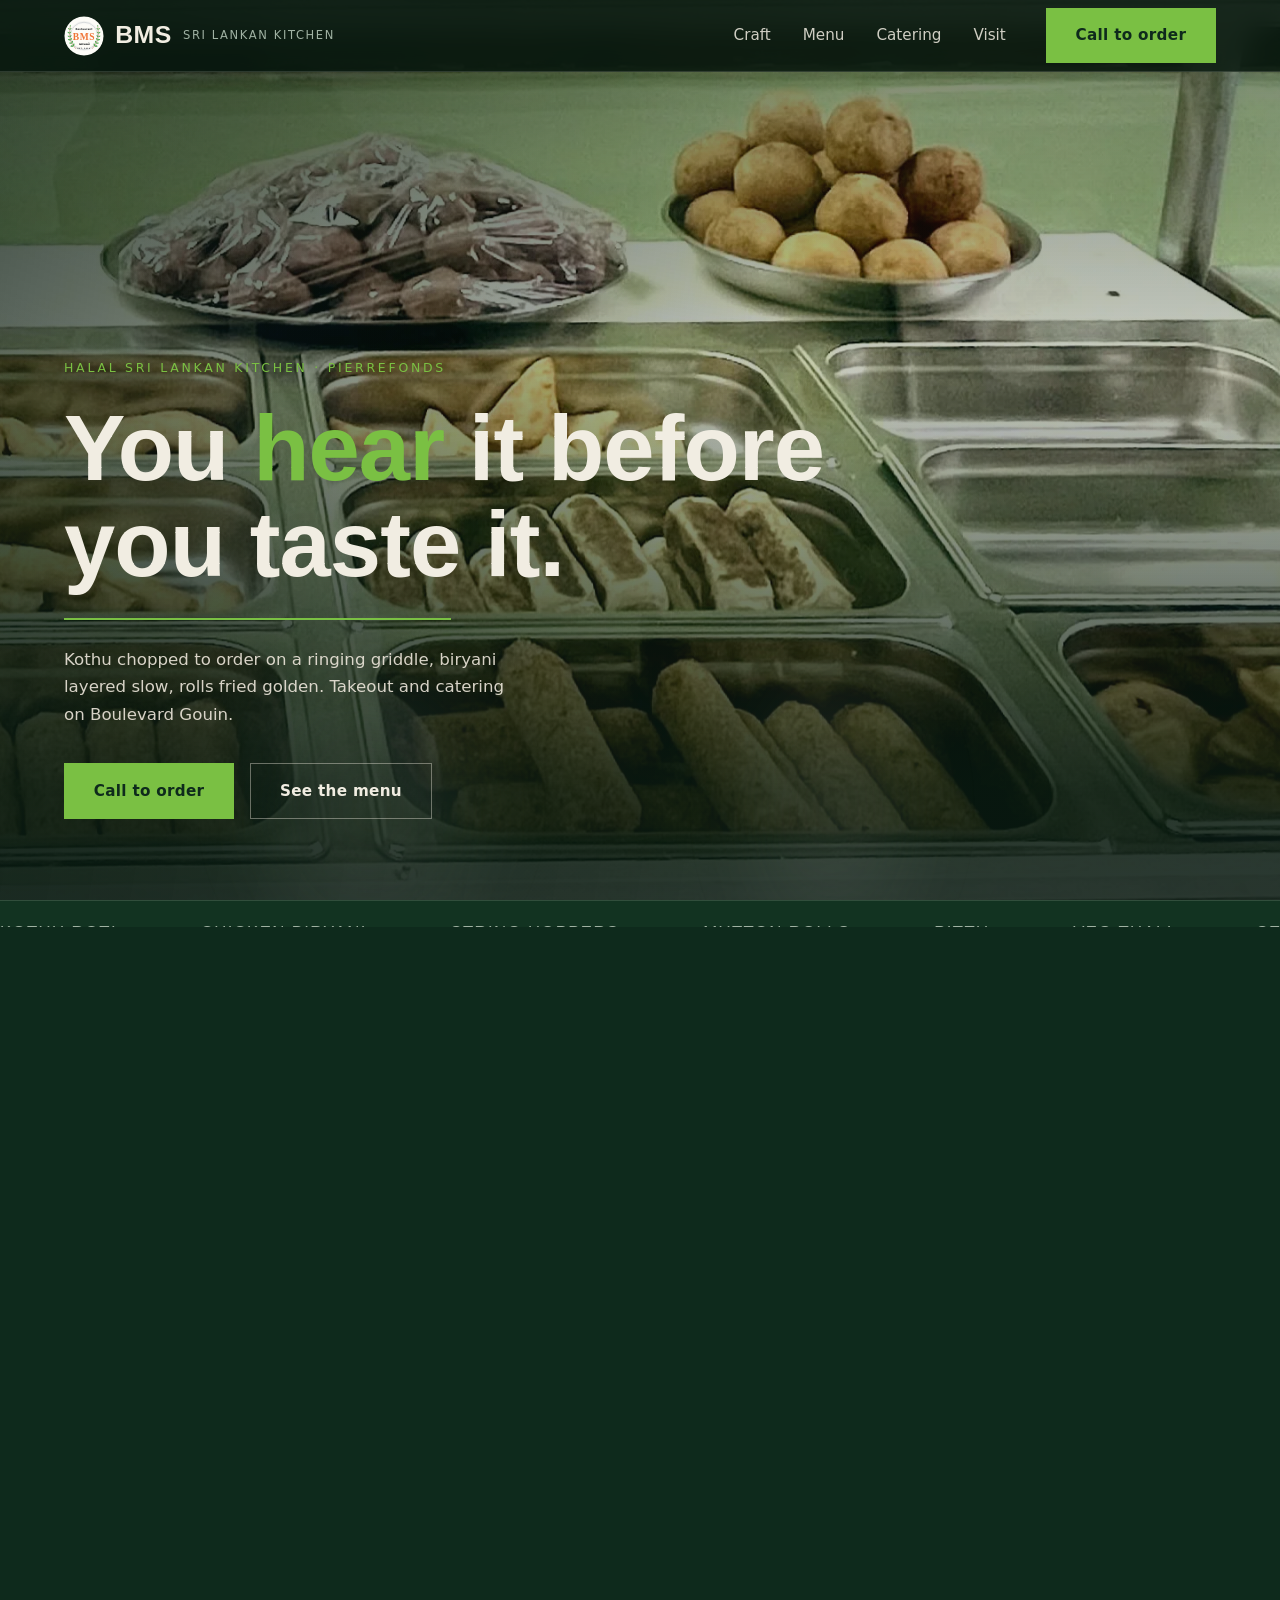
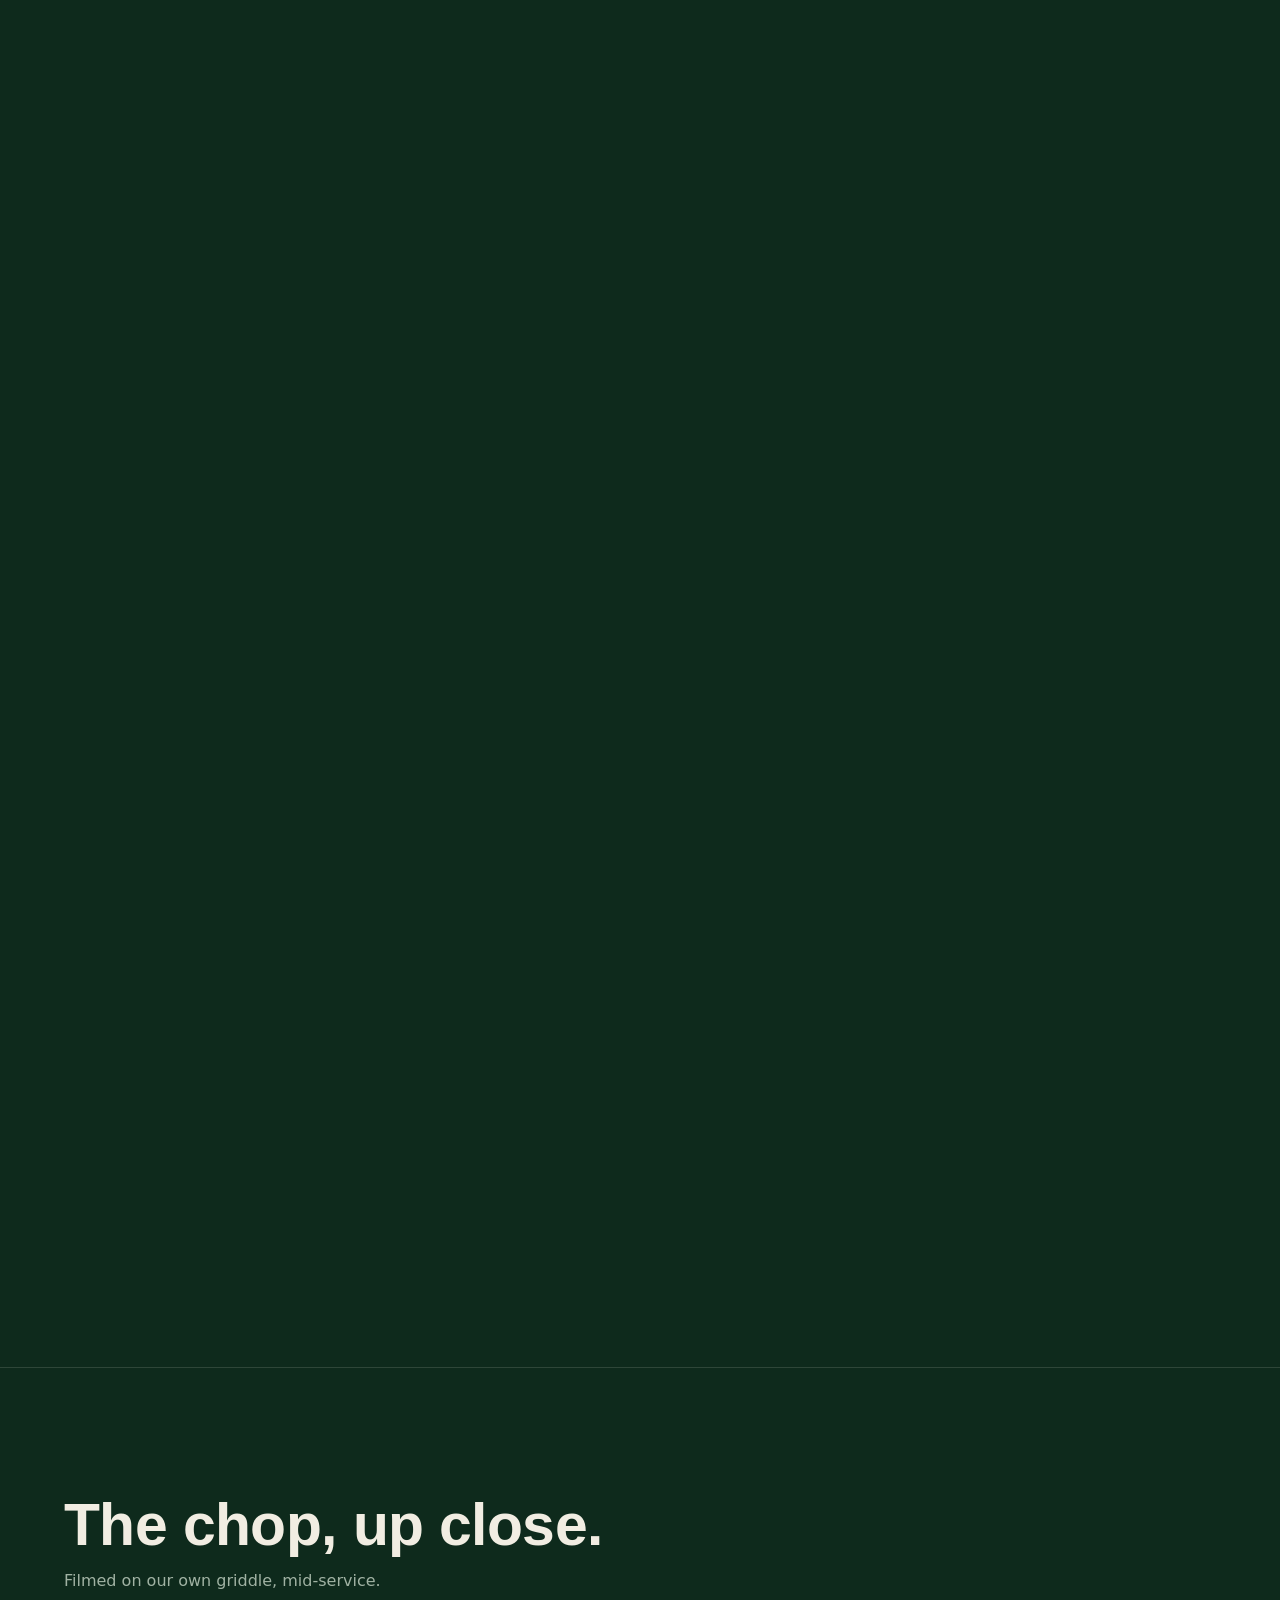
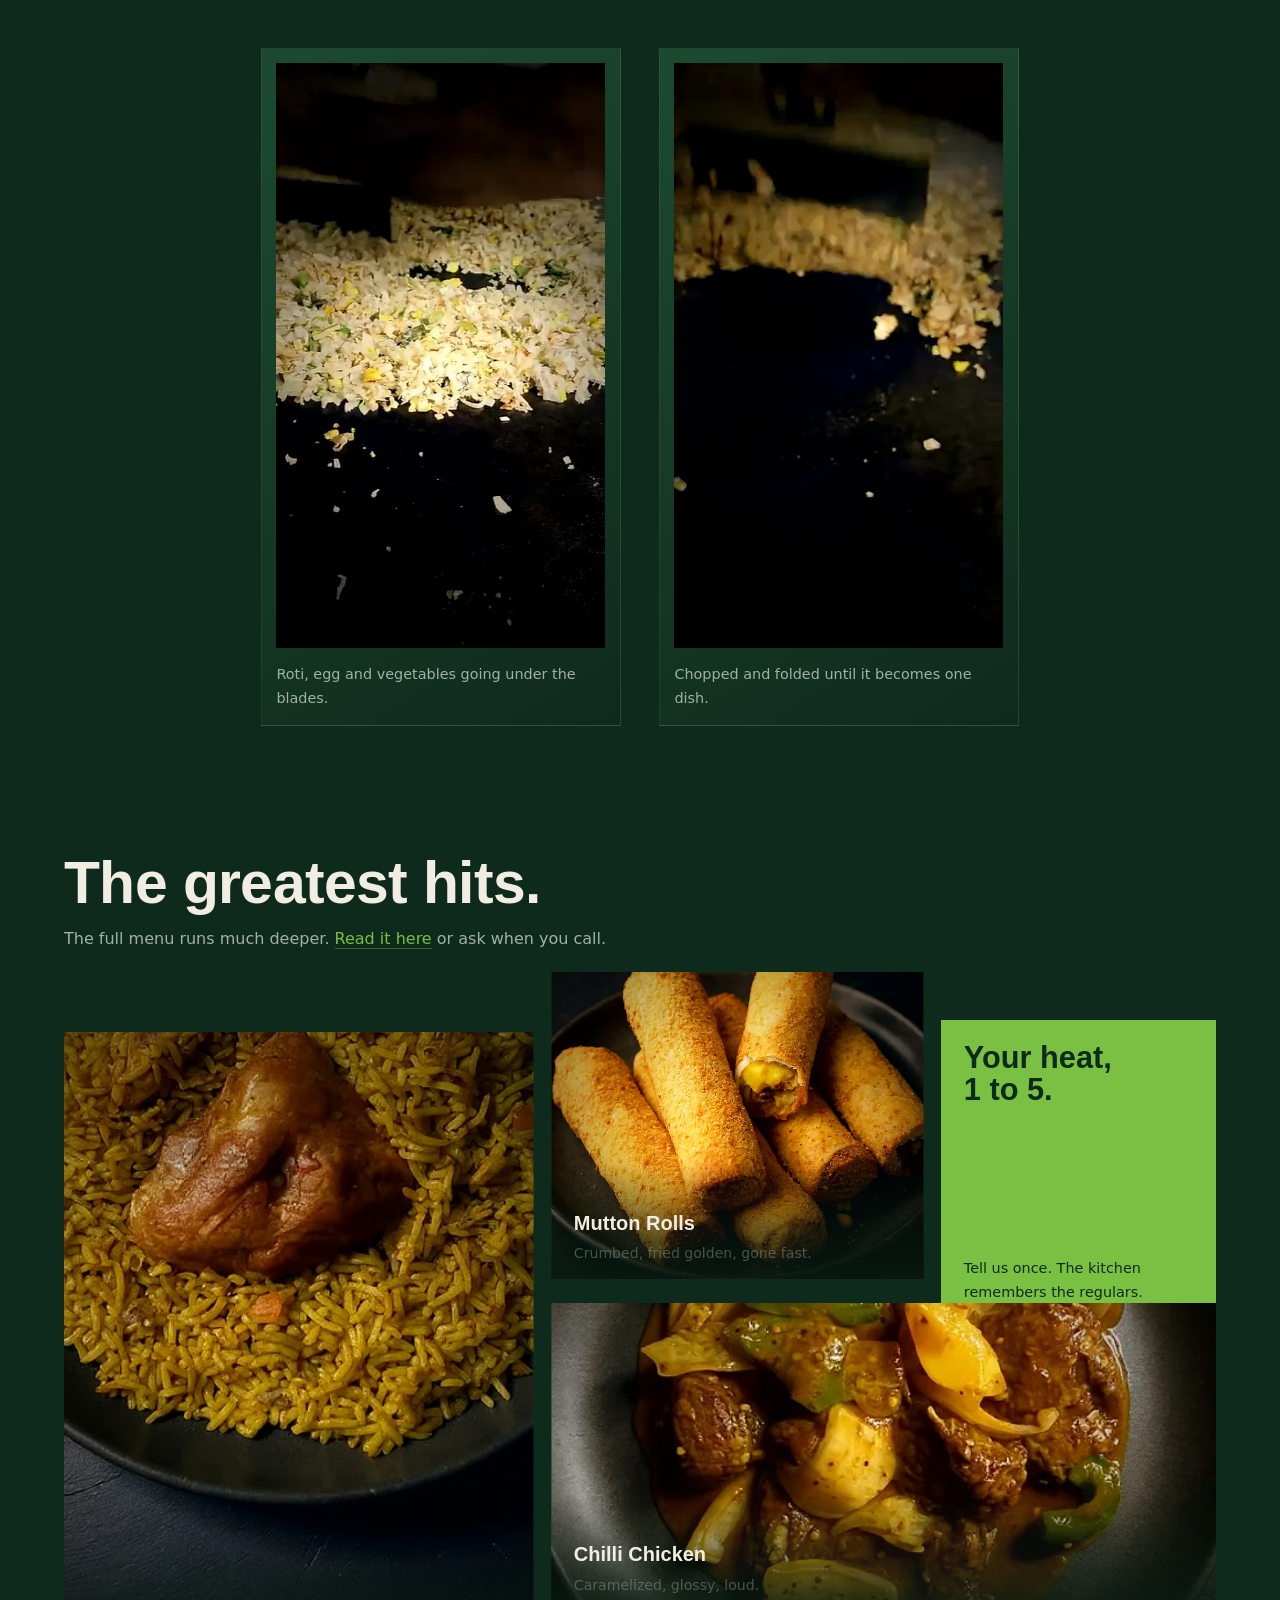
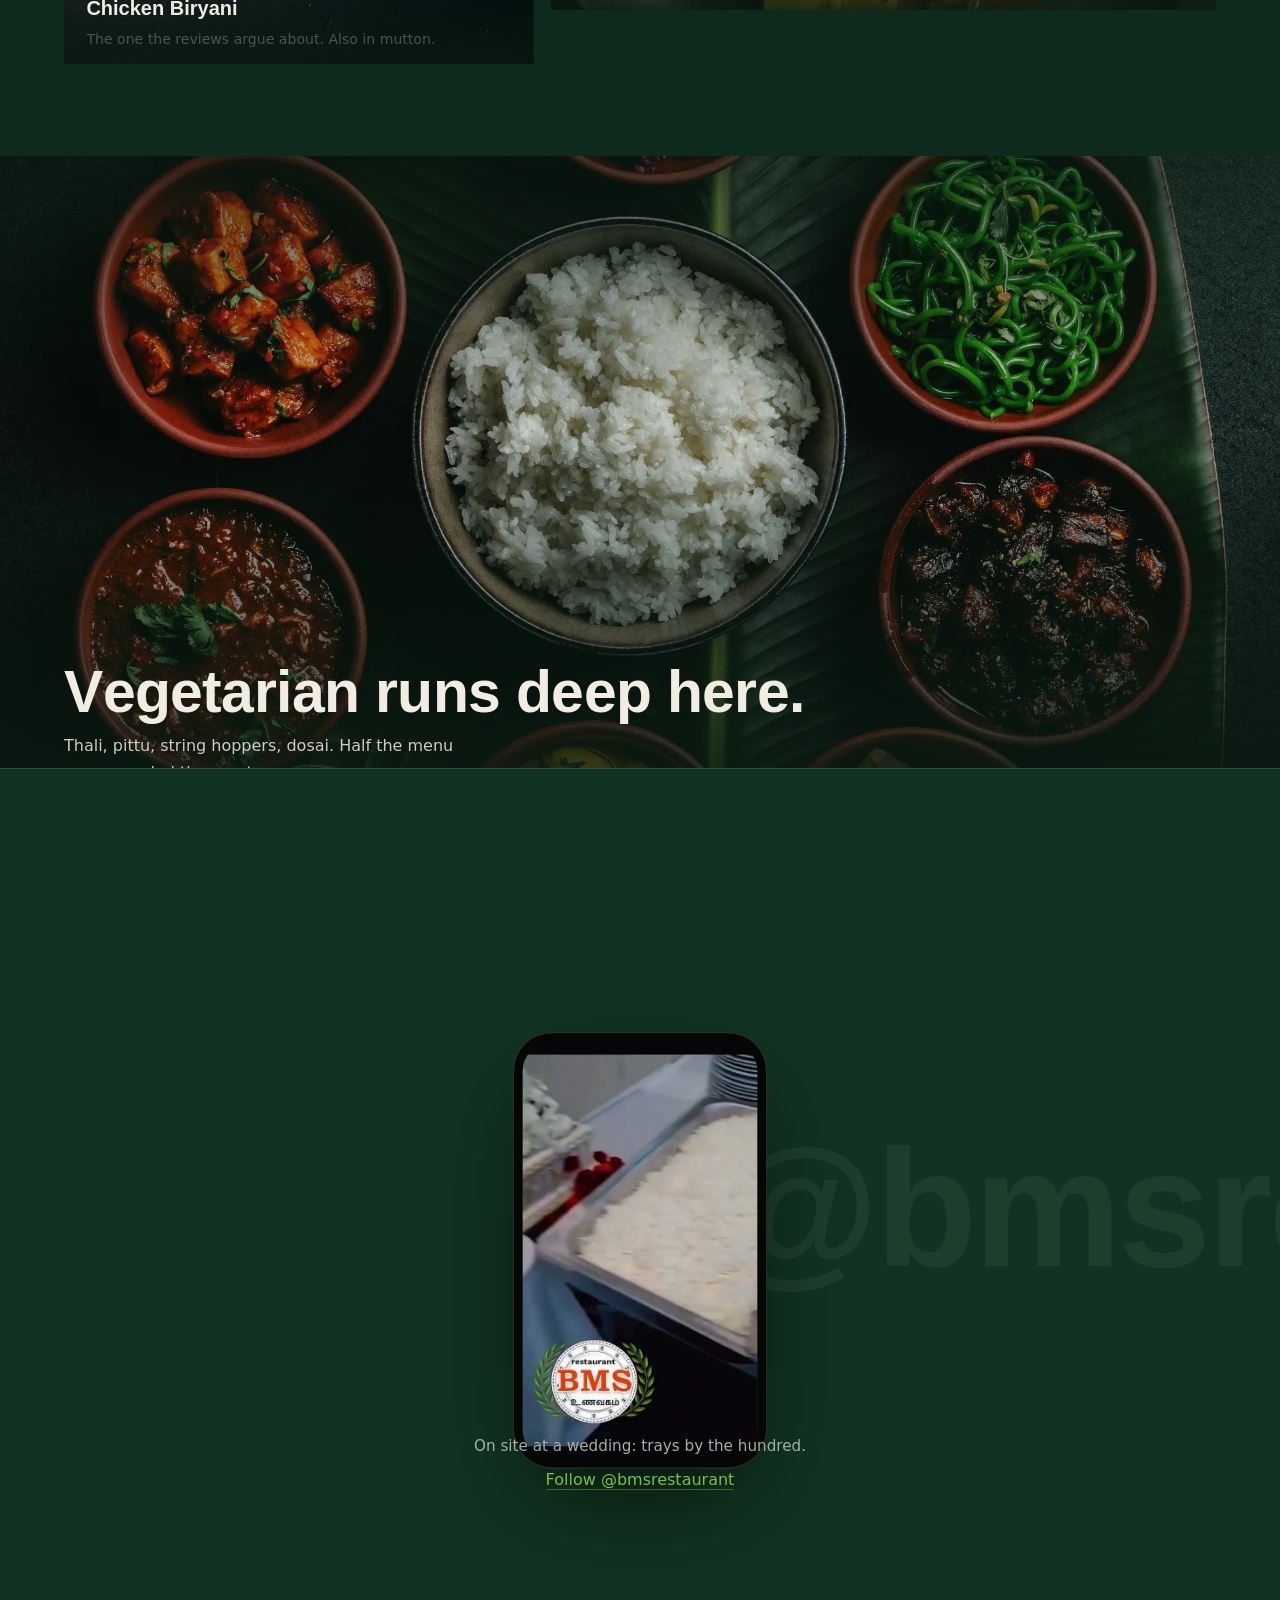
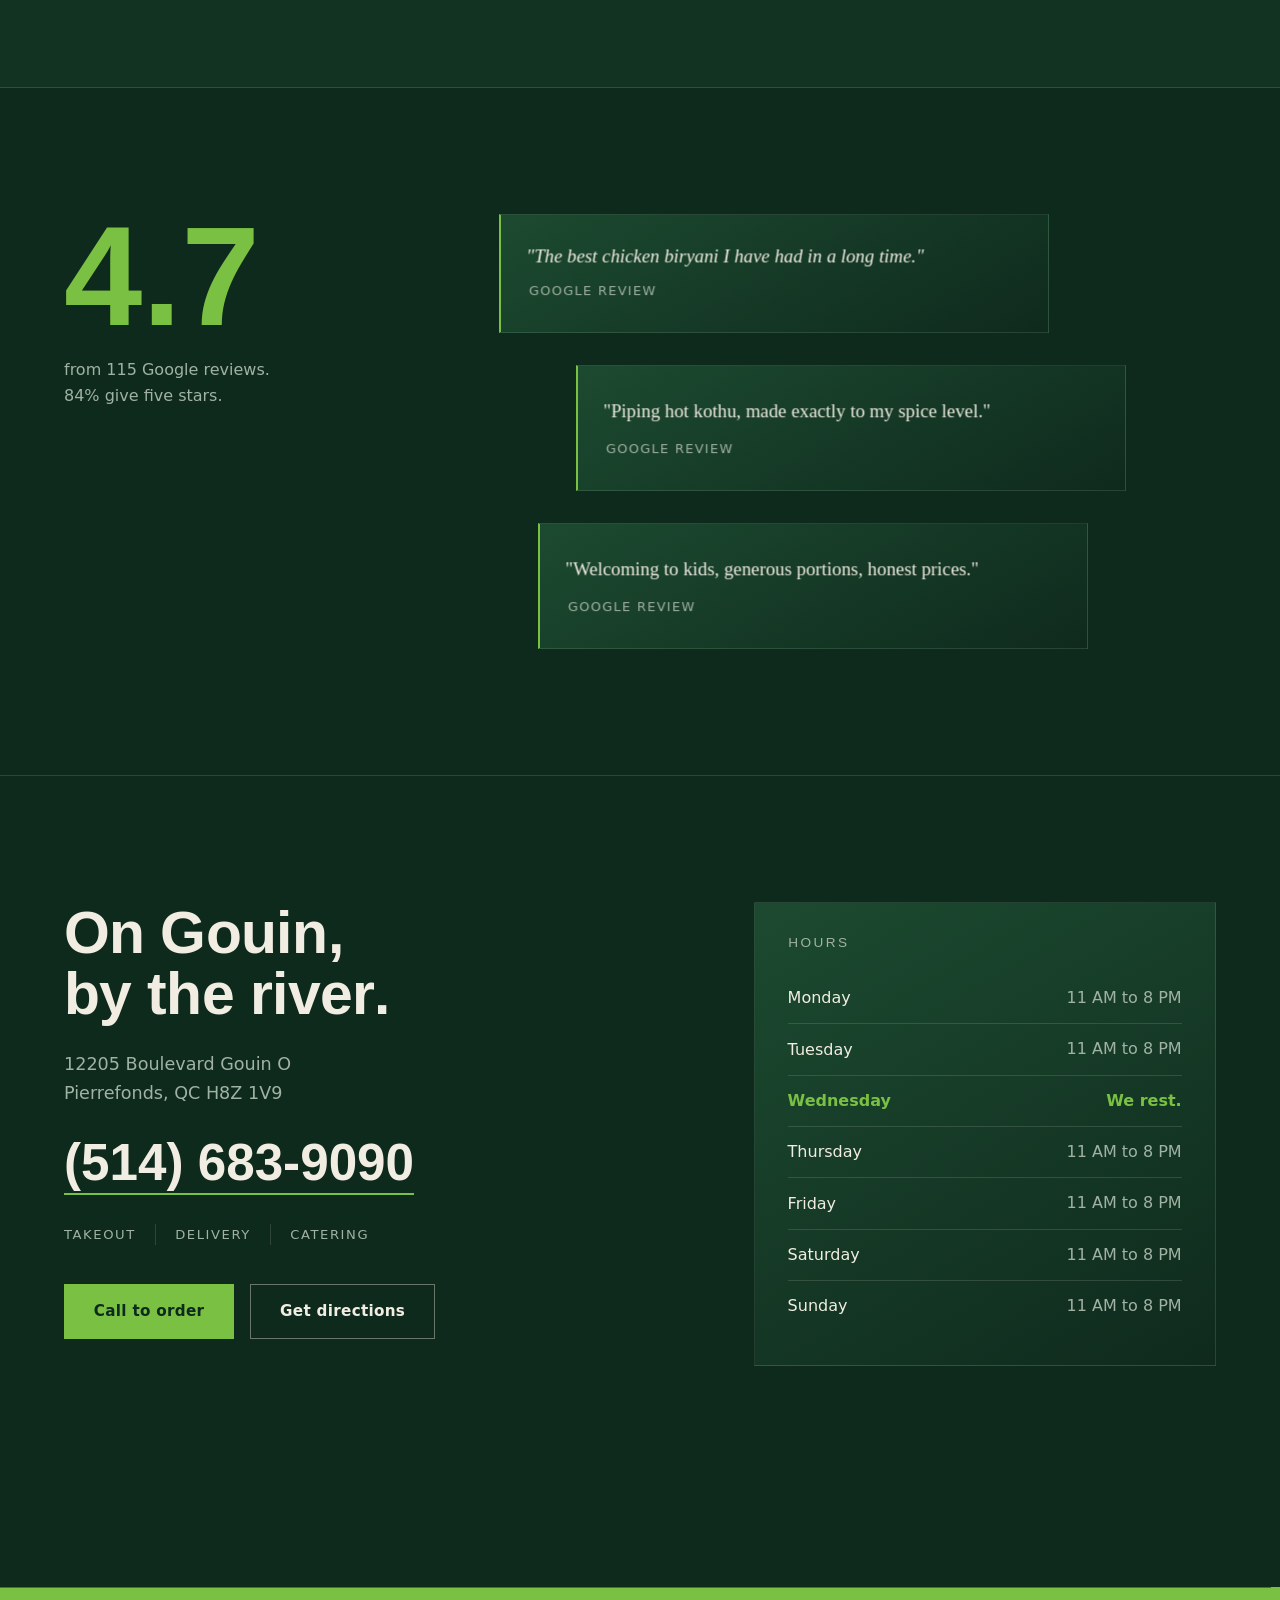
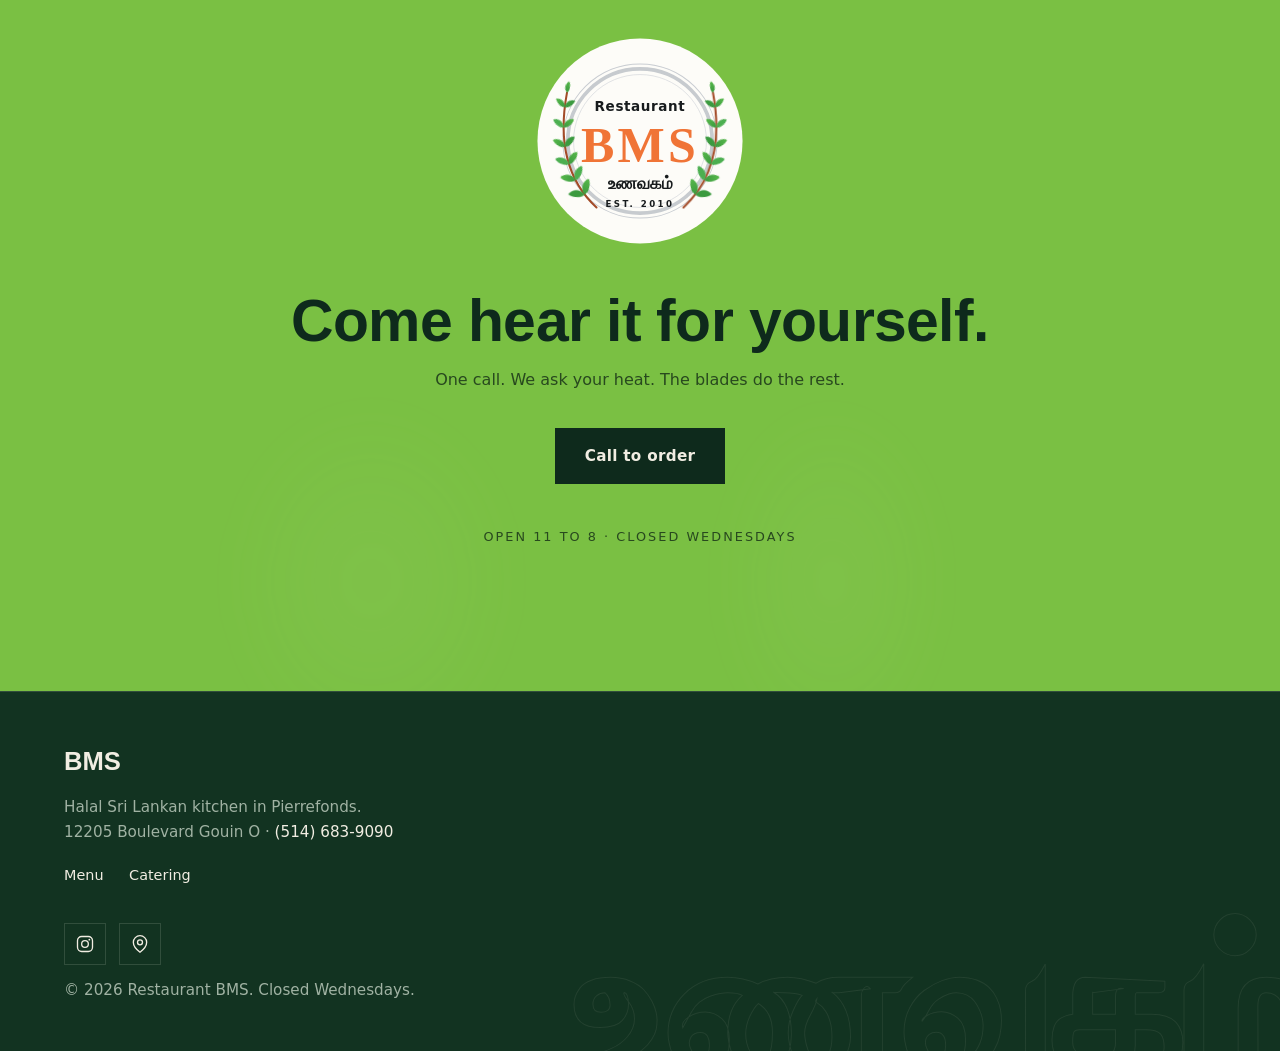
==== index.html @ 641b4170 "Owner feedback: pull the two mislabelled menu photos Lakshan flagged that the Fried Rice lead was ac" ====
<!DOCTYPE html>
<html lang="en">
<head>
<meta charset="UTF-8">
<meta name="viewport" content="width=device-width, initial-scale=1.0">
<title>Restaurant BMS · Sri Lankan Kitchen in Pierrefonds</title>
<meta name="description" content="Halal Sri Lankan takeout in Pierrefonds. Kothu roti chopped to order, chicken and mutton biryani, string hoppers, rolls. Call (514) 683-9090.">
<meta name="theme-color" content="#0e2a1c">

<meta property="og:title" content="Restaurant BMS · Sri Lankan Kitchen in Pierrefonds">
<meta property="og:description" content="Kothu chopped to order, biryani layered slow, rolls fried golden. 12205 Boulevard Gouin O, Pierrefonds.">
<meta property="og:type" content="website">
<meta property="og:image" content="img/hero-counter.jpg">

<link rel="icon" type="image/svg+xml" href="img/logo.svg">
<link rel="preload" as="image" href="img/hero-counter.webp?v=46" media="(min-width: 761px)" fetchpriority="high">
<link rel="preload" as="image" href="img/hero-counter-mobile.webp?v=46" media="(max-width: 760px)" fetchpriority="high">
<script>
/* Pre-paint: skip the opening splash on repeat views and for reduced motion.
   Runs before first paint so there is never a flash either way.
   #intro in the URL always replays the opening (for demos). */
try {
  var replay = location.hash === '#intro' || location.hash === '#introhold';
  if (!replay && (sessionStorage.getItem('bmsIntro') || matchMedia('(prefers-reduced-motion: reduce)').matches)) {
    document.documentElement.classList.add('intro-skip');
  }
  if (sessionStorage.getItem('bmsWipe')) {
    document.documentElement.classList.add('wipe-in');
  }
} catch (e) {}
</script>
<link rel="preconnect" href="https://api.fontshare.com" crossorigin>
<link href="https://api.fontshare.com/v2/css?f[]=clash-display@500,600,700&f[]=satoshi@400,500,700&f[]=zodiak@400,401,500&display=swap" rel="stylesheet">
<link rel="stylesheet" href="styles.css?v=46">

<script type="application/ld+json">
{
  "@context": "https://schema.org",
  "@type": "Restaurant",
  "name": "Restaurant BMS",
  "servesCuisine": ["Sri Lankan", "South Indian", "Halal"],
  "keywords": "halal",
  "sameAs": ["https://www.instagram.com/bmsrestaurant/"],
  "telephone": "+15146839090",
  "priceRange": "$",
  "address": {
    "@type": "PostalAddress",
    "streetAddress": "12205 Boulevard Gouin O",
    "addressLocality": "Pierrefonds",
    "addressRegion": "QC",
    "postalCode": "H8Z 1V9",
    "addressCountry": "CA"
  },
  "openingHoursSpecification": [
    { "@type": "OpeningHoursSpecification", "dayOfWeek": ["Monday","Tuesday","Thursday","Friday","Saturday","Sunday"], "opens": "11:00", "closes": "20:00" }
  ]
}
</script>
</head>
<body>

<a class="skip" href="#menu">Skip to menu</a>

<!-- ═══════════ OPENING SPLASH · the plate is set ═══════════ -->
<div class="splash" id="splash" aria-hidden="true">
  <div class="splash-badge">
    <svg viewBox="0 0 512 512" xmlns="http://www.w3.org/2000/svg">
      <defs>
        <path id="leaf" d="M0 0 C 8 -14, 30 -16, 40 -2 C 28 8, 8 8, 0 0 Z"/>
        <linearGradient id="leafFill" x1="0" y1="0" x2="1" y2="0">
          <stop offset="0" stop-color="#3b9a3f"/>
          <stop offset="1" stop-color="#57b84b"/>
        </linearGradient>
      </defs>
      <circle cx="256" cy="256" r="250" fill="#fdfcf8"/>
      <g fill="none" id="plate">
        <circle id="ring1" cx="256" cy="256" r="188" stroke="#c9cdd2" stroke-width="2.5" pathLength="1"/>
        <circle id="ring2" cx="256" cy="256" r="176" stroke="#b6bbc2" stroke-width="9" stroke-dasharray="2.5 7" opacity="0.75" pathLength="1"/>
        <circle id="ring3" cx="256" cy="256" r="162" stroke="#d5d8dc" stroke-width="1.75" pathLength="1"/>
      </g>
      <g id="branchL">
        <path class="stem" d="M150 418 Q 44 320 78 138" fill="none" stroke="#a34b28" stroke-width="5" stroke-linecap="round" pathLength="1"/>
        <g class="leaf-g" style="--i:0"><g transform="translate(121 386.5) rotate(-72.5)"><use href="#leaf" fill="url(#leafFill)"/></g></g>
        <g class="leaf-g" style="--i:1"><g transform="translate(121 386.5) rotate(-182.5) scale(1 -1)"><use href="#leaf" fill="#3b9a3f"/></g></g>
        <g class="leaf-g" style="--i:2"><g transform="translate(99 351.6) rotate(-62.5) scale(0.95)"><use href="#leaf" fill="#4caf50"/></g></g>
        <g class="leaf-g" style="--i:3"><g transform="translate(99 351.6) rotate(-172.5) scale(0.95 -0.95)"><use href="#leaf" fill="url(#leafFill)"/></g></g>
        <g class="leaf-g" style="--i:4"><g transform="translate(83 312.5) rotate(-52.5) scale(0.9)"><use href="#leaf" fill="url(#leafFill)"/></g></g>
        <g class="leaf-g" style="--i:5"><g transform="translate(83 312.5) rotate(-162.5) scale(0.9 -0.9)"><use href="#leaf" fill="#4caf50"/></g></g>
        <g class="leaf-g" style="--i:6"><g transform="translate(73.2 270.2) rotate(-43.4) scale(0.85)"><use href="#leaf" fill="#3b9a3f"/></g></g>
        <g class="leaf-g" style="--i:7"><g transform="translate(73.2 270.2) rotate(-153.4) scale(0.85 -0.85)"><use href="#leaf" fill="url(#leafFill)"/></g></g>
        <g class="leaf-g" style="--i:8"><g transform="translate(70 223) rotate(-35.4) scale(0.8)"><use href="#leaf" fill="url(#leafFill)"/></g></g>
        <g class="leaf-g" style="--i:9"><g transform="translate(70 223) rotate(-145.4) scale(0.8 -0.8)"><use href="#leaf" fill="#4caf50"/></g></g>
        <g class="leaf-g" style="--i:10"><g transform="translate(72.6 173.6) rotate(-28.4) scale(0.75)"><use href="#leaf" fill="#3b9a3f"/></g></g>
        <g class="leaf-g" style="--i:11"><g transform="translate(72.6 173.6) rotate(-138.4) scale(0.75 -0.75)"><use href="#leaf" fill="url(#leafFill)"/></g></g>
        <g class="leaf-g" style="--i:12"><g transform="translate(78 138) rotate(-75) scale(0.7)"><use href="#leaf" fill="url(#leafFill)"/></g></g>
      </g>
      <use id="branchR" href="#branchL" transform="translate(512 0) scale(-1 1)"/>
      <text id="txtRestaurant" x="256" y="182" text-anchor="middle"
            font-family="'Clash Display','Avenir Next',system-ui,sans-serif" font-weight="600"
            font-size="33" letter-spacing="1.5" fill="#171b1d">Restaurant</text>
      <text id="txtBMS" x="256" y="308" text-anchor="middle"
            font-family="Georgia,'Times New Roman',serif" font-weight="700"
            font-size="122" letter-spacing="8" fill="#f07436">BMS</text>
      <text id="txtTamil" x="256" y="374" text-anchor="middle"
            font-family="'Tamil MN','InaiMathi','Noto Sans Tamil','Nirmala UI',sans-serif" font-weight="700"
            font-size="42" fill="#171b1d">உணவகம்</text>
      <text id="txtEst" x="256" y="416" text-anchor="middle"
            font-family="'Satoshi','Avenir Next',system-ui,sans-serif" font-weight="700"
            font-size="21" letter-spacing="6" fill="#171b1d">EST. 2010</text>
    </svg>
  </div>
</div>

<div class="scroll-progress" aria-hidden="true"></div>

<!-- ═══════════ NAV ═══════════ -->
<header class="nav" id="nav">
  <a class="nav-brand" href="#top" aria-label="Restaurant BMS, home">
    <img class="nav-logo" src="img/logo.svg" alt="" width="40" height="40">
    <span class="nav-mark">BMS</span>
    <span class="nav-sub">Sri Lankan Kitchen</span>
  </a>
  <nav class="nav-links" aria-label="Primary">
    <a href="#craft">Craft</a>
    <a href="menu.html">Menu</a>
    <a href="catering.html">Catering</a>
    <a href="#visit">Visit</a>
  </nav>
  <div class="nav-cta">
    <a class="btn btn-solid" href="tel:+15146839090">Call to order</a>
  </div>
  <button class="nav-burger" id="burger" aria-label="Open menu" aria-expanded="false" aria-controls="mobilemenu">
    <span></span><span></span>
  </button>
</header>

<div class="mobile-menu" id="mobilemenu" hidden>
  <nav aria-label="Mobile">
    <a href="#craft">Craft</a>
    <a href="menu.html">Menu</a>
    <a href="catering.html">Catering</a>
    <a href="#visit">Visit</a>
    <a class="btn btn-solid" href="tel:+15146839090">Call to order</a>
  </nav>
</div>

<main id="top">

<!-- ═══════════ HERO ═══════════ -->
<section class="hero" id="hero">
  <div class="hero-bg" aria-hidden="true">
    <picture>
      <source media="(max-width: 760px)" srcset="img/hero-counter-mobile.webp?v=46">
      <img src="img/hero-counter.webp?v=46" alt="" fetchpriority="high">
    </picture>
    <div class="hero-scrim"></div>
    <div class="steam"></div>
  </div>

  <div class="hero-inner">
    <p class="eyebrow reveal-load" style="--d:.1s">Halal Sri Lankan kitchen · Pierrefonds</p>
    <h1 class="hero-title" id="chop">You <span class="tick">hear</span> it before you taste it.</h1>
    <div class="blade" aria-hidden="true"></div>
    <p class="hero-sub reveal-load" style="--d:1.15s">Kothu chopped to order on a ringing griddle, biryani layered slow, rolls fried golden. Takeout and catering on Boulevard Gouin.</p>
    <div class="hero-ctas reveal-load" style="--d:1.3s">
      <a class="btn btn-solid" href="tel:+15146839090">Call to order</a>
      <a class="btn btn-ghost" href="menu.html">See the menu</a>
    </div>
  </div>

  <div class="hero-sentinel" id="hero-sentinel" aria-hidden="true"></div>
</section>

<!-- ═══════════ MARQUEE ═══════════ -->
<div class="marquee" aria-hidden="true">
  <div class="marquee-track">
    <span>Kothu Roti</span><i></i><span>Chicken Biryani</span><i></i><span>String Hoppers</span><i></i><span>Mutton Rolls</span><i></i><span>Pittu</span><i></i><span>Veg Thali</span><i></i><span>Seafood Fried Rice</span><i></i><span>Chili Chicken</span><i></i>
    <span>Kothu Roti</span><i></i><span>Chicken Biryani</span><i></i><span>String Hoppers</span><i></i><span>Mutton Rolls</span><i></i><span>Pittu</span><i></i><span>Veg Thali</span><i></i><span>Seafood Fried Rice</span><i></i><span>Chili Chicken</span><i></i>
  </div>
</div>

<!-- ═══════════ THE CRAFT ═══════════ -->
<section class="craft" id="craft">
  <div class="wrap">
    <h2 class="rm"><span>The griddle never rests.<br>Except Wednesdays.</span></h2>
    <p class="craft-lede reveal" style="--d:.08s">Nothing here waits under a heat lamp. When you order kothu, the roti hits the iron, the blades start ringing, and the whole shop knows. We ask your spice level before the kitchen ever sees your ticket.</p>

    <ul class="craft-row" role="list">
      <li class="card reveal" style="--d:.05s">
        <span class="craft-word">Chop</span>
        <h3>The chop</h3>
        <p>Kothu means chopped. Roti, egg, meat and curry, cut together on the flat iron until they become one thing.</p>
      </li>
      <li class="card reveal" style="--d:.15s">
        <span class="craft-word">Slow</span>
        <h3>The biryani</h3>
        <p>Turmeric-gold rice and browned onions, cooked slow. Comes with a piece of fried chicken, a boiled egg and salsa. Jaffna-deep.</p>
      </li>
      <li class="card reveal" style="--d:.25s">
        <span class="craft-word">1 to 5</span>
        <h3>Your heat</h3>
        <p>Every order is asked for its spice level. Mild for the kids, five for the brave. Same dish, your fire.</p>
      </li>
    </ul>
  </div>
</section>

<!-- ═══════════ GALLERY · the chop, filmed in service ═══════════ -->
<section class="gallery" id="gallery">
  <div class="wrap">
    <h2 class="rm"><span>The chop, up close.</span></h2>
    <p class="menu-note reveal">Filmed on our own griddle, mid-service.</p>
    <div class="gal-grid">
      <figure class="gal-item card reveal">
        <video class="gal-v" data-src="media/kitchen-1.mp4?v=46" poster="media/kitchen-1.webp?v=46" muted loop playsinline preload="none"></video>
        <figcaption>Roti, egg and vegetables going under the blades.</figcaption>
      </figure>
      <figure class="gal-item card reveal" style="--d:.12s">
        <video class="gal-v" data-src="media/kitchen-2.mp4?v=46" poster="media/kitchen-2.webp?v=46" muted loop playsinline preload="none"></video>
        <figcaption>Chopped and folded until it becomes one dish.</figcaption>
      </figure>
    </div>
  </div>
</section>

<!-- ═══════════ MENU BENTO ═══════════ -->
<section class="menu" id="menu">
  <div class="wrap">
    <h2 class="rm"><span>The greatest hits.</span></h2>
    <p class="menu-lede reveal" style="--d:.08s">The full menu runs much deeper. <a class="lede-link" href="menu.html">Read it here</a> or ask when you call.</p>

    <div class="bento">
      <figure class="cell cell-biryani iw" style="--d:.05s">
        <img src="img/cat-biryani.webp?v=46" alt="Sri Lankan chicken biryani with turmeric-gold rice and a spiced fried piece" loading="lazy">
        <figcaption><strong>Chicken Biryani</strong><span>The one the reviews argue about. Also in mutton.</span></figcaption>
      </figure>

      <figure class="cell cell-rolls iw" style="--d:.12s">
        <img src="img/mutton-rolls.webp?v=46" alt="Golden crumbed mutton rolls on a dark plate, one cut open" loading="lazy">
        <figcaption><strong>Mutton Rolls</strong><span>Crumbed, fried golden, gone fast.</span></figcaption>
      </figure>

      <div class="cell cell-spice reveal" style="--d:.19s">
        <p class="spice-big">Your heat,<br>1 to 5.</p>
        <p class="spice-small">Tell us once. The kitchen remembers the regulars.</p>
      </div>

      <figure class="cell cell-chili iw" style="--d:.26s">
        <img src="img/cat-devil.webp?v=46" alt="Devilled chicken in glossy red sauce with peppers" loading="lazy">
        <figcaption><strong>Chilli Chicken</strong><span>Caramelized, glossy, loud.</span></figcaption>
      </figure>
    </div>
  </div>
</section>

<!-- ═══════════ VEG BAND ═══════════ -->
<section class="band">
  <img src="img/spread.webp" alt="Sri Lankan vegetarian feast spread on banana leaves" loading="lazy">
  <div class="band-scrim"></div>
  <div class="band-copy">
    <h2 class="rm"><span>Vegetarian runs deep here.</span></h2>
    <p class="reveal" style="--d:.1s">Thali, pittu, string hoppers, dosai. Half the menu never needed the meat.</p>
  </div>
</section>

<!-- ═══════════ REELS STAGE (pattern from Lala Masala) ═══════════
     A sticky phone stays centred while you scroll; the active reel
     advances with scroll progress. Real @bmsrestaurant footage.
     The rounded phone is a physical object, not UI: the radius-0
     rule applies to interface, not to things that exist. -->
<section class="reels-stage" id="reels" aria-label="Instagram reels from BMS">
  <div class="reels-sticky">
    <span class="reels-word" aria-hidden="true">@bmsrestaurant</span>
    <div class="phone">
      <div class="phone-screen">
        <video class="pr-v" data-src="media/reel-a.mp4" data-caption="On site at a wedding: trays by the hundred." poster="media/catering-1.webp" muted loop playsinline preload="none"></video>
        <video class="pr-v" data-src="media/catering-2.mp4" data-caption="Biryani boxed for the whole hall." poster="media/catering-2.webp" muted loop playsinline preload="none"></video>
        <video class="pr-v" data-src="media/catering-3.mp4" data-caption="Banana leaf, the original takeout box." poster="media/catering-3.webp" muted loop playsinline preload="none"></video>
      </div>
    </div>
    <div class="reels-meta">
      <p id="reelcaption">On site at a wedding: trays by the hundred.</p>
      <a class="lede-link" href="https://www.instagram.com/bmsrestaurant/" target="_blank" rel="noopener">Follow @bmsrestaurant</a>
    </div>
  </div>
</section>

<!-- ═══════════ REVIEWS ═══════════ -->
<section class="reviews">
  <div class="wrap rev-grid">
    <div class="rev-score reveal">
      <span class="rev-num" data-counter="4.7" data-decimals="1">4.7</span>
      <p>from <span data-counter="116">116</span> Google reviews.<br>84% give five stars.</p>
    </div>
    <div class="rev-quotes">
      <blockquote class="rev-big card reveal" style="--d:.1s">
        <p>"The best chicken biryani I have had in a long time."</p>
        <cite>Google review</cite>
      </blockquote>
      <blockquote class="card reveal" style="--d:.2s">
        <p>"Piping hot kothu, made exactly to my spice level."</p>
        <cite>Google review</cite>
      </blockquote>
      <blockquote class="card reveal" style="--d:.3s">
        <p>"Welcoming to kids, generous portions, honest prices."</p>
        <cite>Google review</cite>
      </blockquote>
    </div>
  </div>
</section>

<!-- ═══════════ VISIT ═══════════ -->
<section class="visit" id="visit">
  <div class="wrap visit-grid">
    <div class="visit-info">
      <h2 class="rm"><span>On Gouin, by the river.</span></h2>
      <address class="reveal" style="--d:.08s">
        12205 Boulevard Gouin O<br>
        Pierrefonds, QC H8Z 1V9
      </address>
      <a class="visit-phone reveal" style="--d:.14s" href="tel:+15146839090">(514) 683‑9090</a>
      <div class="visit-tags reveal" style="--d:.2s">
        <span>Takeout</span><span>Delivery</span><span>Catering</span>
      </div>
      <div class="visit-ctas reveal" style="--d:.26s">
        <a class="btn btn-solid" href="tel:+15146839090">Call to order</a>
        <a class="btn btn-ghost" href="https://maps.google.com/?q=12205+Boulevard+Gouin+O,+Pierrefonds,+QC+H8Z+1V9" target="_blank" rel="noopener">Get directions</a>
      </div>
    </div>
    <div class="visit-hours card reveal" style="--d:.15s">
      <h3>Hours</h3>
      <dl>
        <div><dt>Monday</dt><dd>11 AM to 8 PM</dd></div>
        <div><dt>Tuesday</dt><dd>11 AM to 8 PM</dd></div>
        <div class="closed"><dt>Wednesday</dt><dd>We rest.</dd></div>
        <div><dt>Thursday</dt><dd>11 AM to 8 PM</dd></div>
        <div><dt>Friday</dt><dd>11 AM to 8 PM</dd></div>
        <div><dt>Saturday</dt><dd>11 AM to 8 PM</dd></div>
        <div><dt>Sunday</dt><dd>11 AM to 8 PM</dd></div>
      </dl>
    </div>
  </div>
</section>

<!-- ═══════════ FINALE · the griddle glow (ported from Flocons) ═══════════
     The one section where the brand orange carries the background:
     the page's lighting story ends warm, the way service ends at the iron. -->
<section class="finale">
  <div class="steam" aria-hidden="true"></div>
  <div class="wrap finale-inner">
    <!-- The emblem again, at scale. The opening splash plays once per session,
         so on every visit after the first the mark is never seen building. Here
         it draws as the section arrives — plate, then wreath, then the name. -->
    <div class="finale-badge" data-badge>
      <svg class="finale-badge__svg" viewBox="0 0 512 512" aria-hidden="true" xmlns="http://www.w3.org/2000/svg">
      <defs>
        <path id="f-leaf" d="M0 0 C 8 -14, 30 -16, 40 -2 C 28 8, 8 8, 0 0 Z"/>
        <linearGradient id="f-leafFill" x1="0" y1="0" x2="1" y2="0">
          <stop offset="0" stop-color="#3b9a3f"/>
          <stop offset="1" stop-color="#57b84b"/>
        </linearGradient>
      </defs>
      <circle cx="256" cy="256" r="250" fill="#fdfcf8"/>
      <g fill="none" id="f-plate">
        <circle id="f-ring1" cx="256" cy="256" r="188" stroke="#c9cdd2" stroke-width="2.5" pathLength="1"/>
        <circle id="f-ring2" cx="256" cy="256" r="176" stroke="#b6bbc2" stroke-width="9" stroke-dasharray="2.5 7" opacity="0.75" pathLength="1"/>
        <circle id="f-ring3" cx="256" cy="256" r="162" stroke="#d5d8dc" stroke-width="1.75" pathLength="1"/>
      </g>
      <g id="f-branchL">
        <path class="stem" d="M150 418 Q 44 320 78 138" fill="none" stroke="#a34b28" stroke-width="5" stroke-linecap="round" pathLength="1"/>
        <g class="leaf-g" style="--i:0"><g transform="translate(121 386.5) rotate(-72.5)"><use href="#f-leaf" fill="url(#f-leafFill)"/></g></g>
        <g class="leaf-g" style="--i:1"><g transform="translate(121 386.5) rotate(-182.5) scale(1 -1)"><use href="#f-leaf" fill="#3b9a3f"/></g></g>
        <g class="leaf-g" style="--i:2"><g transform="translate(99 351.6) rotate(-62.5) scale(0.95)"><use href="#f-leaf" fill="#4caf50"/></g></g>
        <g class="leaf-g" style="--i:3"><g transform="translate(99 351.6) rotate(-172.5) scale(0.95 -0.95)"><use href="#f-leaf" fill="url(#f-leafFill)"/></g></g>
        <g class="leaf-g" style="--i:4"><g transform="translate(83 312.5) rotate(-52.5) scale(0.9)"><use href="#f-leaf" fill="url(#f-leafFill)"/></g></g>
        <g class="leaf-g" style="--i:5"><g transform="translate(83 312.5) rotate(-162.5) scale(0.9 -0.9)"><use href="#f-leaf" fill="#4caf50"/></g></g>
        <g class="leaf-g" style="--i:6"><g transform="translate(73.2 270.2) rotate(-43.4) scale(0.85)"><use href="#f-leaf" fill="#3b9a3f"/></g></g>
        <g class="leaf-g" style="--i:7"><g transform="translate(73.2 270.2) rotate(-153.4) scale(0.85 -0.85)"><use href="#f-leaf" fill="url(#f-leafFill)"/></g></g>
        <g class="leaf-g" style="--i:8"><g transform="translate(70 223) rotate(-35.4) scale(0.8)"><use href="#f-leaf" fill="url(#f-leafFill)"/></g></g>
        <g class="leaf-g" style="--i:9"><g transform="translate(70 223) rotate(-145.4) scale(0.8 -0.8)"><use href="#f-leaf" fill="#4caf50"/></g></g>
        <g class="leaf-g" style="--i:10"><g transform="translate(72.6 173.6) rotate(-28.4) scale(0.75)"><use href="#f-leaf" fill="#3b9a3f"/></g></g>
        <g class="leaf-g" style="--i:11"><g transform="translate(72.6 173.6) rotate(-138.4) scale(0.75 -0.75)"><use href="#f-leaf" fill="url(#f-leafFill)"/></g></g>
        <g class="leaf-g" style="--i:12"><g transform="translate(78 138) rotate(-75) scale(0.7)"><use href="#f-leaf" fill="url(#f-leafFill)"/></g></g>
      </g>
      <use id="f-branchR" href="#f-branchL" transform="translate(512 0) scale(-1 1)"/>
      <text id="f-txtRestaurant" x="256" y="182" text-anchor="middle"
            font-family="'Clash Display','Avenir Next',system-ui,sans-serif" font-weight="600"
            font-size="33" letter-spacing="1.5" fill="#171b1d">Restaurant</text>
      <text id="f-txtBMS" x="256" y="308" text-anchor="middle"
            font-family="Georgia,'Times New Roman',serif" font-weight="700"
            font-size="122" letter-spacing="8" fill="#f07436">BMS</text>
      <text id="f-txtTamil" x="256" y="374" text-anchor="middle"
            font-family="'Tamil MN','InaiMathi','Noto Sans Tamil','Nirmala UI',sans-serif" font-weight="700"
            font-size="42" fill="#171b1d">உணவகம்</text>
      <text id="f-txtEst" x="256" y="416" text-anchor="middle"
            font-family="'Satoshi','Avenir Next',system-ui,sans-serif" font-weight="700"
            font-size="21" letter-spacing="6" fill="#171b1d">EST. 2010</text>
    </svg>
    </div>
    <h2 class="rm"><span>Come hear it for yourself.</span></h2>
    <p class="reveal" style="--d:.1s">One call. We ask your heat. The blades do the rest.</p>
    <div class="finale-cta reveal" style="--d:.2s">
      <a class="btn btn-ink" href="tel:+15146839090">Call to order</a>
    </div>
    <p class="finale-note reveal" style="--d:.3s">Open 11 to 8 · Closed Wednesdays</p>
  </div>
</section>

</main>

<!-- ═══════════ MOBILE ACTION BAR (ported from Naseeb) ═══════════ -->
<div class="action-bar" id="actionbar" aria-label="Quick actions">
  <a href="tel:+15146839090">
    <svg viewBox="0 0 24 24" fill="none" stroke="currentColor" stroke-width="1.5" aria-hidden="true"><path d="M22 16.9v3a2 2 0 0 1-2.2 2 19.8 19.8 0 0 1-8.6-3.1 19.5 19.5 0 0 1-6-6A19.8 19.8 0 0 1 2.1 4.2 2 2 0 0 1 4.1 2h3a2 2 0 0 1 2 1.7c.1 1 .4 1.9.7 2.8a2 2 0 0 1-.5 2.1L8.1 9.9a16 16 0 0 0 6 6l1.3-1.2a2 2 0 0 1 2.1-.5c.9.3 1.8.6 2.8.7a2 2 0 0 1 1.7 2Z" stroke-linecap="round" stroke-linejoin="round"/></svg>
    Call
  </a>
  <a href="https://maps.google.com/?q=12205+Boulevard+Gouin+O,+Pierrefonds,+QC+H8Z+1V9" target="_blank" rel="noopener">
    <svg viewBox="0 0 24 24" fill="none" stroke="currentColor" stroke-width="1.5" aria-hidden="true"><path d="M20 10c0 6-8 12-8 12s-8-6-8-12a8 8 0 0 1 16 0Z" stroke-linecap="round" stroke-linejoin="round"/><circle cx="12" cy="10" r="3"/></svg>
    Directions
  </a>
  <a class="ab-accent" href="menu.html">
    <svg viewBox="0 0 24 24" fill="none" stroke="currentColor" stroke-width="1.5" aria-hidden="true"><path d="M4 5h16M4 12h16M4 19h10" stroke-linecap="round"/></svg>
    Menu
  </a>
</div>

<!-- ═══════════ FOOTER ═══════════ -->
<footer class="footer">
  <span class="foot-water" aria-hidden="true">உணவகம்</span>
  <div class="wrap foot-grid">
    <span class="foot-mark">BMS</span>
    <p>Halal Sri Lankan kitchen in Pierrefonds.<br>12205 Boulevard Gouin O · <a href="tel:+15146839090">(514) 683‑9090</a></p>
    <nav class="foot-links" aria-label="Footer">
      <a href="menu.html">Menu</a>
      <a href="catering.html">Catering</a>
    </nav>
    <div class="foot-social">
      <a href="https://www.instagram.com/bmsrestaurant/" target="_blank" rel="noopener" aria-label="BMS on Instagram"><svg viewBox="0 0 24 24" fill="none" stroke="currentColor" stroke-width="1.6" aria-hidden="true"><rect x="3" y="3" width="18" height="18" rx="5"/><circle cx="12" cy="12" r="4"/><circle cx="17.2" cy="6.8" r="1.1" fill="currentColor" stroke="none"/></svg></a>
      <a href="https://maps.google.com/?q=12205+Boulevard+Gouin+O,+Pierrefonds,+QC+H8Z+1V9" target="_blank" rel="noopener" aria-label="BMS on Google Maps"><svg viewBox="0 0 24 24" fill="none" stroke="currentColor" stroke-width="1.6" aria-hidden="true"><path d="M20 10c0 6-8 12-8 12s-8-6-8-12a8 8 0 0 1 16 0Z" stroke-linecap="round" stroke-linejoin="round"/><circle cx="12" cy="10" r="3"/></svg></a>
    </div>
    <p class="foot-note">© 2026 Restaurant BMS. Closed Wednesdays.</p>
  </div>
</footer>

<script src="js/lenis.min.js?v=46"></script>
<script src="js/gsap.min.js?v=46"></script>
<script src="js/ScrollTrigger.min.js?v=46"></script>
<script src="app.js?v=46"></script>
<script src="js/motion.js?v=46"></script>
</body>
</html>
---- styles.css ----
/* ════════════════════════════════════════════════════════════════
   RESTAURANT BMS · Design system "Curry Leaf"
   ════════════════════════════════════════════════════════════════
   PALETTE (owner brief, 2026-08-02): main colour GREEN, secondary
   WHITE. Deep Sri Lankan green is the ground and dominant surface;
   warm white/cream is the secondary (text and the ghost button).
   Ground: deep forest green #0e2a1c, moody not black.
   Text:   warm cream (the white, softened so it never glares).
   Accent: fresh leaf green #7ac043, echoing the wreath in their
           logo. Used for lines, ticks, links, the closed-Wednesday
           mark, and the loud green blocks (CTAs, spice cell, finale).
           The only orange left on the site lives inside their real
           logo, untouched.
   Shape:  radius 0 everywhere. The knife made this site.
   Type:   Clash Display for display, Satoshi for body.
   ════════════════════════════════════════════════════════════════ */

:root {
  --ink: #0e2a1c;
  --moss: #123321;
  --moss-2: #163a27;
  --bone: #f1ede2;
  --bone-dim: #a0b2a3;
  --brand: #7ac043;
  --line: rgba(241, 237, 226, 0.14);

  /* Three voices, one rule: Clash Display is the brand speaking,
     Zodiak (ITF's editorial serif) is the food and the guests
     speaking (menu item names, review quotes), Satoshi is plain
     conversation. Never mixed inside one line. */
  --font-display: 'Clash Display', 'Avenir Next Condensed', sans-serif;
  --font-serif: 'Zodiak', 'Times New Roman', Georgia, serif;
  --font-body: 'Satoshi', system-ui, sans-serif;

  --text-hero: clamp(2.6rem, 7.2vw, 6rem);
  --text-h2: clamp(2rem, 4.6vw, 3.9rem);
  --text-h3: clamp(1.05rem, 1.6vw, 1.3rem);
  --text-body: clamp(1rem, 1.15vw, 1.125rem);

  --gutter: clamp(1.25rem, 5vw, 6rem);
  --section-y: clamp(5.5rem, 14vh, 11rem);

  --ease-chop: cubic-bezier(0.83, 0, 0.17, 1);
  --ease-soft: cubic-bezier(0.22, 1, 0.36, 1);
}

* { margin: 0; padding: 0; box-sizing: border-box; }

html { scroll-behavior: smooth; -webkit-text-size-adjust: 100%; }
@media (prefers-reduced-motion: reduce) { html { scroll-behavior: auto; } }

body {
  background: var(--ink);
  color: var(--bone);
  font-family: var(--font-body);
  font-size: var(--text-body);
  font-weight: 400;
  line-height: 1.65;
  -webkit-font-smoothing: antialiased;
  overflow-x: clip;
}

h1, h2, h3 {
  font-family: var(--font-display);
  font-weight: 600;
  line-height: 1.04;
  letter-spacing: -0.01em;
  text-wrap: balance;
}

p { text-wrap: pretty; }
img { max-width: 100%; display: block; }
a { color: inherit; }

::selection { background: var(--brand); color: var(--ink); }
:focus-visible { outline: 2px solid var(--brand); outline-offset: 3px; }

.skip {
  position: absolute; left: -999px; top: 0; z-index: 200;
  background: var(--brand); color: var(--ink);
  padding: 0.6rem 1rem; text-decoration: none; font-weight: 700;
}
.skip:focus { left: 0; }

.wrap { max-width: 1320px; margin: 0 auto; padding-inline: var(--gutter); }

/* ── Buttons ─────────────────────────────────────────────── */
.btn {
  display: inline-flex; align-items: center; justify-content: center;
  padding: 0.9rem 1.8rem;
  font-family: var(--font-body); font-weight: 700; font-size: 0.95rem;
  letter-spacing: 0.02em; text-decoration: none;
  border: 1px solid transparent;
  transition: transform 0.18s var(--ease-soft), background 0.18s, color 0.18s, border-color 0.18s;
  white-space: nowrap;
}
.btn:active { transform: translateY(1px) scale(0.99); }
.btn-solid { background: var(--brand); color: var(--ink); }
.btn-solid:hover { background: var(--bone); }
.btn-ghost { border-color: rgba(241, 235, 223, 0.4); color: var(--bone); }
.btn-ghost:hover { border-color: var(--bone); background: rgba(241, 235, 223, 0.07); }

/* ── Nav ─────────────────────────────────────────────────── */
.nav {
  position: fixed; inset: 0 0 auto 0; z-index: 100;
  display: flex; align-items: center; gap: 2.5rem;
  height: 72px; padding-inline: var(--gutter);
  transition: background 0.3s, border-color 0.3s, backdrop-filter 0.3s, translate 0.45s var(--ease-soft);
  border-bottom: 1px solid transparent;
}
/* Auto-hiding nav: gets out of the way going down, returns the
   instant you head back up (direction from Lenis). */
.nav.away { translate: 0 -105%; }
.nav.solid {
  background: rgba(9, 26, 17, 0.82);
  backdrop-filter: blur(14px);
  -webkit-backdrop-filter: blur(14px);
  border-bottom-color: var(--line);
}
.nav-brand { display: flex; align-items: center; gap: 0.7rem; text-decoration: none; margin-right: auto; }
.nav-logo { width: 40px; height: 40px; border-radius: 50%; }
.nav-sub { align-self: center; }
.nav-mark { font-family: var(--font-display); font-weight: 700; font-size: 1.55rem; letter-spacing: 0.02em; }
.nav-sub { font-size: 0.72rem; letter-spacing: 0.14em; text-transform: uppercase; color: var(--bone-dim); }
.nav-links { display: flex; gap: 2rem; }
.nav-links a {
  text-decoration: none; font-weight: 500; font-size: 0.95rem; color: var(--bone);
  opacity: 0.85; transition: opacity 0.15s;
}
.nav-links a:hover { opacity: 1; }
.nav-burger { display: none; }

.mobile-menu {
  position: fixed; inset: 0; z-index: 99;
  background: var(--ink);
  display: flex; align-items: center; justify-content: center;
}
.mobile-menu[hidden] { display: none; }
.mobile-menu nav { display: flex; flex-direction: column; gap: 2rem; text-align: center; }
.mobile-menu a {
  font-family: var(--font-display); font-size: 2rem; font-weight: 600;
  text-decoration: none;
}
.mobile-menu .btn { font-family: var(--font-body); font-size: 1rem; }

/* ── Hero ────────────────────────────────────────────────── */
.hero {
  position: relative; min-height: 100dvh;
  display: flex; align-items: flex-end;
  overflow: clip;
}
.hero-bg { position: absolute; inset: 0; }
.hero-bg img {
  width: 100%; height: 100%; object-fit: cover;
  object-position: 24% 50%;
  transform: translate(calc(var(--mx, 0) * 8px), calc(var(--my, 0) * 5px));
}
@media (prefers-reduced-motion: no-preference) {
  .hero-bg img { scale: 1.14; animation: kenburns 16s var(--ease-soft) forwards; }
  @keyframes kenburns {
    from { scale: 1.14; }
    to { scale: 1.04; }
  }
}
/* Art-directed hero: phones get a portrait crop framed on the trays,
   because the wide desktop crop magnifies to an unreadable slice on a
   narrow viewport. Gentler Ken Burns there too. */
.hero-bg picture { position: absolute; inset: 0; display: block; }
@media (max-width: 760px) {
  .hero-bg img { object-position: 50% 50%; }
}
@media (max-width: 760px) and (prefers-reduced-motion: no-preference) {
  .hero-bg img { scale: 1.06; animation: kenburns-m 18s var(--ease-soft) forwards; }
  @keyframes kenburns-m {
    from { scale: 1.06; }
    to { scale: 1.0; }
  }
}

.hero-scrim {
  position: absolute; inset: 0;
  background:
    linear-gradient(180deg, rgba(9, 26, 17,0.55) 0%, rgba(9, 26, 17,0.18) 40%, rgba(9, 26, 17,0.86) 88%),
    linear-gradient(100deg, rgba(9, 26, 17,0.62) 0%, rgba(9, 26, 17,0.05) 60%);
}

/* Steam: two blurred plumes drifting up. Decor only, cheap, fixed count. */
.steam { position: absolute; inset: 0; pointer-events: none; opacity: 0; }
@media (prefers-reduced-motion: no-preference) {
  .steam { opacity: 1; }
  .steam::before, .steam::after {
    content: ""; position: absolute; bottom: -20%;
    width: 34vw; height: 60vh; border-radius: 50%;
    background: radial-gradient(closest-side, rgba(241,235,223,0.09), transparent 70%);
    filter: blur(30px);
    animation: steam-rise 13s linear infinite;
  }
  .steam::before { left: 12%; }
  .steam::after { left: 52%; width: 26vw; animation-duration: 17s; animation-delay: -6s; }
  @keyframes steam-rise {
    0% { transform: translateY(12%) scaleX(1); opacity: 0; }
    25% { opacity: 1; }
    100% { transform: translateY(-95%) scaleX(1.5); opacity: 0; }
  }
}

.hero-inner {
  position: relative; z-index: 2;
  width: 100%; max-width: 1320px; margin: 0 auto;
  padding: 7rem var(--gutter) clamp(3.5rem, 9vh, 6.5rem);
}

.eyebrow {
  font-size: 0.78rem; font-weight: 500;
  letter-spacing: 0.22em; text-transform: uppercase;
  color: var(--brand);
  margin-bottom: 1.4rem;
}

.hero-title {
  font-size: var(--text-hero);
  max-width: 21ch;
  margin-bottom: 1.6rem;
}
.hero-title .tick { color: var(--brand); }

/* Chop reveal: JS splits each word into 3 clipped strips that slide
   in from alternating sides. Motivated motion: kothu IS chopped. */
.hero-title .w { display: inline-block; position: relative; }
.hero-title.is-chopping .w { opacity: 0; }
.hero-title.is-chopping .w.armed { opacity: 1; }
.w .slice { display: inline-block; }
.w .s2, .w .s3 { position: absolute; left: 0; top: 0; }
.w .s1 { clip-path: inset(-2% 0 63% 0); }
.w .s2 { clip-path: inset(37% 0 30% 0); }
.w .s3 { clip-path: inset(70% 0 -2% 0); }
.armed .s1 { animation: chop-l 0.42s var(--ease-chop) both; animation-delay: var(--wd); }
.armed .s2 { animation: chop-r 0.42s var(--ease-chop) both; animation-delay: calc(var(--wd) + 0.04s); }
.armed .s3 { animation: chop-l2 0.42s var(--ease-chop) both; animation-delay: calc(var(--wd) + 0.08s); }
@keyframes chop-l  { from { transform: translateX(-0.45em); opacity: 0; } to { transform: none; opacity: 1; } }
@keyframes chop-r  { from { transform: translateX(0.45em);  opacity: 0; } to { transform: none; opacity: 1; } }
@keyframes chop-l2 { from { transform: translateX(-0.25em); opacity: 0; } to { transform: none; opacity: 1; } }
.hero-title.chop-done .w .slice { clip-path: none; animation: none; }
.hero-title.chop-done .w .s2, .hero-title.chop-done .w .s3 { display: none; }

/* The blade: one thin turmeric line sweeps under the headline as the
   last word lands, then stays as a rule. */
.blade {
  width: min(38ch, 60%); height: 2px;
  background: var(--brand);
  transform-origin: left center;
  margin-bottom: 1.6rem;
}
@media (prefers-reduced-motion: no-preference) {
  .blade { transform: scaleX(0); animation: blade-sweep 0.7s var(--ease-chop) 0.95s forwards; }
  @keyframes blade-sweep { to { transform: scaleX(1); } }
}

.hero-sub {
  max-width: 44ch;
  font-size: clamp(1rem, 1.3vw, 1.2rem);
  color: rgba(241, 235, 223, 0.88);
  margin-bottom: 2.2rem;
}
.hero-ctas { display: flex; gap: 1rem; flex-wrap: wrap; }

/* Load-in for hero support copy */
.reveal-load { opacity: 0; }
@media (prefers-reduced-motion: no-preference) {
  .reveal-load { animation: rise-in 0.8s var(--ease-soft) var(--d, 0s) forwards; }
  @keyframes rise-in {
    from { opacity: 0; transform: translateY(18px); }
    to { opacity: 1; transform: none; }
  }
}
@media (prefers-reduced-motion: reduce) {
  .reveal-load { opacity: 1; }
}

.hero-sentinel { position: absolute; top: 82vh; height: 1px; width: 1px; }

/* Split hero on phones. The counter is a wide subject: behind a tall
   full-bleed viewport it magnifies into an unreadable slice, so here
   it becomes a band above the copy, and the copy sits on solid green
   where it is always legible. */
@media (max-width: 760px) {
  .hero { min-height: 0; display: block; }
  .hero-bg { position: relative; inset: auto; height: 40dvh; min-height: 260px; }
  /* Only darken enough for the nav to read at the top, then a short
     fade at the very bottom so the band meets the copy cleanly. */
  .hero-scrim {
    background: linear-gradient(180deg,
      rgba(9, 26, 17, 0.46) 0%,
      rgba(9, 26, 17, 0.05) 34%,
      rgba(9, 26, 17, 0.05) 74%,
      var(--ink) 100%);
  }
  .hero-inner { padding: 2rem var(--gutter) 3rem; }
}

/* ── Marquee (the only one on the page) ──────────────────── */
.marquee {
  border-block: 1px solid var(--line);
  overflow: clip;
  padding-block: 1.1rem;
  background: var(--moss);
  /* app.js skews this with scroll velocity via Lenis */
  transform: skewX(var(--skew, 0deg));
  will-change: transform;
}
.marquee-track {
  display: flex; align-items: center; gap: 2.4rem;
  width: max-content;
}
@media (prefers-reduced-motion: no-preference) {
  .marquee-track { animation: marquee 30s linear infinite; }
  @keyframes marquee { to { transform: translateX(-50%); } }
}
.marquee-track span {
  font-family: var(--font-display); font-weight: 500;
  font-size: 1.05rem; letter-spacing: 0.08em; text-transform: uppercase;
  color: var(--bone-dim); white-space: nowrap;
}
.marquee-track i {
  width: 7px; height: 7px; flex: none;
  background: var(--brand);
  transform: rotate(45deg);
}

/* ── Craft ───────────────────────────────────────────────── */
.craft { padding-block: var(--section-y); }
.craft h2 { font-size: var(--text-h2); margin-bottom: 1.6rem; }
.craft-lede { max-width: 58ch; color: var(--bone-dim); margin-bottom: clamp(3rem, 7vh, 5.5rem); }

.craft-row {
  list-style: none;
  display: grid; grid-template-columns: repeat(3, 1fr);
  gap: clamp(1rem, 1.8vw, 1.8rem);
}
.craft-row li { padding: clamp(1.6rem, 2.6vw, 2.4rem); }
.craft-row li::before {
  content: ""; display: block;
  width: 2.2rem; height: 2px; background: var(--brand);
  margin-bottom: 1.4rem;
}
.craft-word {
  display: block;
  font-family: var(--font-display); font-weight: 700;
  font-size: clamp(2.2rem, 3.6vw, 3.4rem);
  line-height: 1;
  color: var(--brand);
  margin-bottom: 1.1rem;
}
.craft-row h3 { font-size: var(--text-h3); margin-bottom: 0.5rem; }
.craft-row p { font-size: 0.98rem; color: var(--bone-dim); }

/* ── Menu bento ──────────────────────────────────────────── */
.menu { padding-block: 0 var(--section-y); }
.menu h2 { font-size: var(--text-h2); margin-bottom: 0.8rem; }
.menu-lede { color: var(--bone-dim); margin-bottom: clamp(2.5rem, 5vh, 4rem); }

.bento {
  display: grid;
  grid-template-columns: repeat(12, 1fr);
  grid-auto-rows: clamp(180px, 24vw, 330px);
  gap: clamp(0.8rem, 1.4vw, 1.4rem);
}
.cell { position: relative; overflow: clip; background: var(--moss-2); }
.cell img {
  width: 100%; height: 100%; object-fit: cover;
  transition: transform 0.8s var(--ease-soft);
}
@media (hover: hover) and (prefers-reduced-motion: no-preference) {
  .cell:hover img { transform: scale(1.05); }
}
.cell figcaption {
  position: absolute; inset: auto 0 0 0;
  padding: 2.4rem 1.4rem 1.2rem;
  background: linear-gradient(180deg, transparent, rgba(9, 26, 17, 0.88));
  display: flex; flex-direction: column; gap: 0.15rem;
}
.cell figcaption strong { font-family: var(--font-display); font-weight: 600; font-size: 1.25rem; }
.cell figcaption span { font-size: 0.88rem; color: var(--bone-dim); }
@media (hover: hover) and (prefers-reduced-motion: no-preference) {
  .cell figcaption strong, .cell figcaption span {
    translate: 0 6px;
    transition: translate 0.5s var(--ease-soft);
  }
  .cell figcaption span { opacity: 0.4; transition: translate 0.5s var(--ease-soft) 0.05s, opacity 0.5s var(--ease-soft) 0.05s; }
  .cell:hover figcaption strong, .cell:hover figcaption span { translate: 0 0; }
  .cell:hover figcaption span { opacity: 1; }
}

.cell-biryani { grid-column: span 5; grid-row: span 2; }
.cell-rolls   { grid-column: span 4; }
.cell-spice   { grid-column: span 3; }
.cell-chili   { grid-column: span 7; }

.cell-spice {
  background: var(--brand); color: var(--ink);
  display: flex; flex-direction: column; justify-content: space-between;
  padding: 1.4rem;
}
.spice-big { font-family: var(--font-display); font-weight: 700; font-size: clamp(1.6rem, 2.4vw, 2.3rem); line-height: 1.05; }
.spice-small { font-size: 0.9rem; font-weight: 500; max-width: 24ch; }

/* ── Veg band ────────────────────────────────────────────── */
.band { position: relative; min-height: 68vh; display: flex; align-items: flex-end; overflow: clip; }
.band img { position: absolute; inset: 0; width: 100%; height: 100%; object-fit: cover; }
.band-scrim {
  position: absolute; inset: 0;
  background: linear-gradient(180deg, rgba(9, 26, 17,0.65) 0%, rgba(9, 26, 17,0.1) 45%, rgba(9, 26, 17,0.82) 100%);
}
.band-copy { position: relative; z-index: 2; width: 100%; max-width: 1320px; margin: 0 auto; padding: var(--section-y) var(--gutter) clamp(3rem, 8vh, 5rem); }
.band-copy h2 { font-size: var(--text-h2); margin-bottom: 0.7rem; }
.band-copy p { color: rgba(241, 235, 223, 0.85); max-width: 40ch; }

/* ── Reels stage (pattern from Lala Masala) ─────────────────
   Tall section, sticky phone, scroll advances the active reel.
   The phone keeps its real-world radius: the sharp-corner rule
   governs interface, not objects. */
.reels-stage {
  position: relative;
  height: 280vh;
  background: var(--moss);
  border-block: 1px solid var(--line);
}
.reels-sticky {
  position: sticky; top: 0;
  height: 100dvh;
  display: flex; flex-direction: column;
  align-items: center; justify-content: center;
  gap: 1.6rem;
  overflow: clip;
}
.reels-word {
  position: absolute; top: 50%; left: 50%;
  translate: -50% -54%;
  font-family: var(--font-display); font-weight: 700;
  font-size: clamp(3.4rem, 13vw, 12rem);
  letter-spacing: -0.02em; white-space: nowrap;
  color: rgba(241, 235, 223, 0.06);
  pointer-events: none; user-select: none;
}
.phone {
  position: relative; z-index: 2;
  width: clamp(220px, 30vh, 280px);
  padding: 9px;
  background: #050705;
  border: 1px solid rgba(241, 235, 223, 0.16);
  border-radius: 2.6rem;
  box-shadow: 0 44px 110px -36px rgba(0, 0, 0, 0.85);
}
.phone-screen {
  position: relative;
  aspect-ratio: 9 / 16;
  border-radius: 2rem;
  overflow: clip;
  background: var(--ink);
}
.phone-screen video {
  position: absolute; inset: 0;
  width: 100%; height: 100%; object-fit: cover;
  opacity: 0; transition: opacity 0.45s var(--ease-soft);
}
.phone-screen video.on { opacity: 1; }
.reels-meta { position: relative; z-index: 2; text-align: center; max-width: 34ch; }
.reels-meta p { font-size: 0.95rem; color: var(--bone-dim); margin-bottom: 0.5rem; }

@media (max-width: 760px) {
  .reels-stage { height: 240vh; }
  .reels-word { font-size: clamp(2.6rem, 17vw, 5rem); }
}
@media (prefers-reduced-motion: reduce) {
  .reels-stage { height: auto; padding-block: var(--section-y); }
  .reels-sticky { position: static; height: auto; }
  .phone-screen video:first-child { opacity: 1; }
}

/* ── Menu editorial interlude (full-width food moment) ────── */
.menu-shot {
  position: relative; overflow: clip;
  margin: clamp(3rem, 7vh, 6rem) 0;
  border: 1px solid var(--line);
}
.menu-shot img {
  width: 100%; aspect-ratio: 16 / 9; object-fit: cover; display: block;
}
@media (hover: hover) and (prefers-reduced-motion: no-preference) {
  .menu-shot img { transition: scale 0.9s var(--ease-soft); }
  .menu-shot:hover img { scale: 1.04; }
}
.menu-shot figcaption {
  position: absolute; inset: auto 0 0 0;
  padding: clamp(1.2rem, 3vw, 2rem);
  font-family: var(--font-serif); font-style: italic;
  font-size: clamp(1.15rem, 2.4vw, 1.9rem); color: var(--bone);
  background: linear-gradient(180deg, transparent, rgba(9, 26, 17, 0.88));
}


/* ── Category photo in each menu section head ──────────────── */
.mc-shot {
  width: 100%; max-width: 340px;
  aspect-ratio: 1; object-fit: cover;
  margin-top: 1.7rem;
  border: 1px solid var(--line);
}
/* Multi-photo category galleries: a lead square, then a second shot
   below it - square in a pair grid when there are three, full-width
   wide crop when there are two. Categories with one photo keep the
   single .mc-shot untouched. */
.mc-shots {
  display: grid; grid-template-columns: 1fr 1fr;
  gap: 0.65rem;
  margin-top: 1.7rem;
  max-width: 340px;
}
.mc-shots .mc-shot { margin-top: 0; max-width: none; }
.mc-shots .mc-shot--lead { grid-column: 1 / -1; }
.mc-shots .mc-shot--wide { grid-column: 1 / -1; aspect-ratio: 16 / 10; }
@media (max-width: 900px) {
  .mc-shots { max-width: 260px; margin-top: 1.2rem; gap: 0.5rem; }
}

@media (hover: hover) and (prefers-reduced-motion: no-preference) {
  .mc-shot { transition: scale 0.7s var(--ease-soft), border-color 0.4s var(--ease-soft); }
  .menu-cat:hover .mc-shot { scale: 1.02; border-color: rgba(122, 192, 67, 0.35); }
}
@media (max-width: 900px) {
  .mc-shot { max-width: 260px; margin-top: 1.2rem; }
}


/* ── Catering tray feature (owner's own photo) ─────────────── */
.tray-shot {
  max-width: 780px; margin-inline: auto;
  border: 1px solid var(--line); overflow: clip;
}
.tray-shot img { width: 100%; aspect-ratio: 5 / 4; object-fit: cover; display: block; }
.tray-shot figcaption {
  padding: 1.1rem 1.3rem;
  font-family: var(--font-serif); font-style: italic;
  font-size: clamp(1rem, 2vw, 1.35rem); color: var(--bone-dim);
}
@media (hover: hover) and (prefers-reduced-motion: no-preference) {
  .tray-shot img { transition: scale 0.8s var(--ease-soft); }
  .tray-shot:hover img { scale: 1.03; }
}


/* ── Gallery · owner's kitchen films ────────────────────────── */
.gallery { padding-block: var(--section-y); border-top: 1px solid var(--line); }
.gallery h2 { font-size: var(--text-h2); margin-bottom: 0.8rem; }
.gal-grid {
  display: grid; grid-template-columns: repeat(2, minmax(0, 360px));
  justify-content: center;
  gap: clamp(1.2rem, 3vw, 2.5rem);
  margin-top: clamp(2.5rem, 6vh, 4rem);
}
.gal-item { padding: 0.9rem; }
.gal-item video {
  width: 100%; aspect-ratio: 9 / 16; object-fit: cover;
  display: block; background: var(--moss-2);
}
.gal-item figcaption { margin-top: 0.9rem; font-size: 0.9rem; color: var(--bone-dim); }
@media (max-width: 760px) {
  .gal-grid { grid-template-columns: minmax(0, 420px); }
}

/* ── Reviews ─────────────────────────────────────────────── */
.reviews { padding-block: var(--section-y); }
.rev-grid {
  display: grid;
  grid-template-columns: minmax(200px, 1fr) 2fr;
  gap: clamp(2.5rem, 6vw, 6rem);
  align-items: start;
}
.rev-num {
  display: block;
  font-family: var(--font-display); font-weight: 700;
  font-size: clamp(5rem, 11vw, 9.5rem); line-height: 0.9;
  color: var(--brand);
}
.rev-score p { margin-top: 1rem; color: var(--bone-dim); }
.rev-quotes { display: flex; flex-direction: column; gap: 2rem; }
.rev-quotes blockquote {
  border-left: 2px solid var(--brand);
  padding: clamp(1.5rem, 2.4vw, 2.2rem);
  max-width: 54ch;
}
.rev-quotes blockquote:nth-child(2) { margin-left: clamp(0rem, 6vw, 5rem); }
.rev-quotes blockquote:nth-child(3) { margin-left: clamp(0rem, 3vw, 2.5rem); }
.rev-big p { font-family: var(--font-serif); font-weight: 400; font-style: italic; font-size: clamp(1.6rem, 2.8vw, 2.5rem); line-height: 1.25; }
.rev-quotes p { font-family: var(--font-serif); font-size: 1.15rem; }
.rev-quotes cite {
  display: block; margin-top: 0.7rem;
  font-style: normal; font-size: 0.8rem; letter-spacing: 0.1em;
  text-transform: uppercase; color: var(--bone-dim);
}

/* ── Visit ───────────────────────────────────────────────── */
.visit { padding-block: 0 var(--section-y); }
.visit-grid {
  display: grid; grid-template-columns: 1.3fr 1fr;
  gap: clamp(3rem, 7vw, 7rem);
  border-top: 1px solid var(--line);
  padding-top: var(--section-y);
}
.visit h2 { font-size: var(--text-h2); margin-bottom: 1.6rem; }
.visit address { font-style: normal; color: var(--bone-dim); font-size: 1.1rem; margin-bottom: 1.8rem; }
.visit-phone {
  display: inline-block;
  font-family: var(--font-display); font-weight: 600;
  font-size: clamp(1.9rem, 4vw, 3.2rem);
  text-decoration: none; line-height: 1;
  margin-bottom: 1.8rem;
  border-bottom: 2px solid var(--brand);
  padding-bottom: 0.3rem;
}
.visit-tags { display: flex; gap: 0; margin-bottom: 2.4rem; }
.visit-tags span {
  font-size: 0.82rem; font-weight: 500; letter-spacing: 0.12em; text-transform: uppercase;
  color: var(--bone-dim);
  padding-inline: 1.2rem;
  border-left: 1px solid var(--line);
}
.visit-tags span:first-child { padding-left: 0; border-left: 0; }
.visit-ctas { display: flex; gap: 1rem; flex-wrap: wrap; }

.visit-hours { padding: clamp(1.6rem, 2.6vw, 2.4rem); align-self: start; }
.visit-hours h3 {
  font-size: 0.85rem; font-weight: 500; letter-spacing: 0.18em; text-transform: uppercase;
  color: var(--bone-dim); margin-bottom: 1.4rem;
}
.visit-hours dl div {
  display: flex; justify-content: space-between; gap: 1rem;
  padding-block: 0.75rem;
}
.visit-hours dl div + div { border-top: 1px solid var(--line); }
.visit-hours dt { font-weight: 500; }
.visit-hours dd { color: var(--bone-dim); }
.visit-hours .closed dt, .visit-hours .closed dd { color: var(--brand); font-weight: 700; }

/* ── Finale · the griddle glow (ported from Flocons) ────────
   The single large orange moment on the page. Everywhere else
   the accent stays small; here it carries the background, the
   way Flocons ends its storm on gold. */
.finale {
  position: relative; overflow: clip;
  background: var(--brand);
  color: var(--ink);
  text-align: center;
  padding-block: clamp(6rem, 16vh, 12rem);
}
.finale .steam { opacity: 0.5; }
.finale-inner { position: relative; z-index: 2; }
.finale h2 { font-size: var(--text-h2); margin-bottom: 1rem; }
.finale p { color: rgba(9, 26, 17, 0.72); max-width: 44ch; margin-inline: auto; font-weight: 500; }
.finale-cta { margin-top: 2.2rem; }
.btn-ink { background: var(--ink); color: var(--bone); }
.btn-ink:hover { background: var(--moss-2); }
.finale-note {
  margin-top: 2.6rem;
  font-size: 0.8rem; font-weight: 700;
  letter-spacing: 0.16em; text-transform: uppercase;
}

/* ── Lenis smooth scroll (self-hosted, MIT) ─────────────────
   The scroll feel every high-end site runs on. Recommended
   compat styles from lenis.dev. */
html.lenis, html.lenis body { height: auto; }
.lenis.lenis-smooth { scroll-behavior: auto !important; }
.lenis.lenis-smooth [data-lenis-prevent] { overscroll-behavior: contain; }
.lenis.lenis-stopped { overflow: hidden; }

/* ── Parallax · CSS scroll-driven, zero JS ──────────────────
   Images drift against the scroll while their frame clips
   them. Composited, no listeners; silently absent where
   unsupported. Hover zoom moved to the standalone `scale`
   property so the two effects compose instead of fighting. */
@media (prefers-reduced-motion: no-preference) {
  @supports (animation-timeline: view()) {
    .band img, .page-hero .ph-bg img {
      scale: 1.18;
      animation: plx linear both;
      animation-timeline: view();
      animation-range: entry exit;
    }
    .cell img {
      scale: 1.12;
      animation: plx-soft linear both;
      animation-timeline: view();
      animation-range: entry exit;
    }
    @keyframes plx { from { transform: translateY(-5.5%); } to { transform: translateY(5.5%); } }
    @keyframes plx-soft { from { transform: translateY(-3.5%); } to { transform: translateY(3.5%); } }
  }
}
@media (hover: hover) and (prefers-reduced-motion: no-preference) {
  .cell:hover img { scale: 1.2; }
  .cell img { transition: scale 0.8s var(--ease-soft); }
}

/* ── Masked line reveal (.rm) for display headlines ─────────
   The line rises out of its own baseline: the quiet luxury
   entrance. Pair with .reveal's IntersectionObserver hook. */
.rm { overflow: clip; }
.rm > span { display: block; }
@media (prefers-reduced-motion: no-preference) {
  .rm > span {
    translate: 0 115%;
    transition: translate 0.95s var(--ease-soft) var(--d, 0s);
  }
  .rm.in > span { translate: 0 0; }
}

/* ── Char-split headlines (motion.js upgrade of .rm) ────────
   Words become masks, characters rise inside them. The tiny
   padding/negative-margin pair protects descenders from the
   word mask's clip. */
.rm-split .sw {
  display: inline-block;
  overflow: clip;
  vertical-align: top;
  padding-bottom: 0.09em;
  margin-bottom: -0.09em;
}
.rm-split .sc { display: inline-block; will-change: transform; }

/* When motion.js takes over, the CSS versions of the effects it
   upgrades stand down. */
.gsap-motion .band img { animation: none; scale: none; }
.gsap-motion .cell img { animation: none; }
.gsap-motion .craft-row .card {
  transition: opacity 0.75s var(--ease-soft), border-color 0.4s var(--ease-soft), box-shadow 0.4s var(--ease-soft);
}

/* ── Image wipe reveal (.iw) for the bento ─────────────────── */
@media (prefers-reduced-motion: no-preference) {
  .iw {
    clip-path: inset(9% 7% 9% 7%);
    opacity: 0;
    transition: clip-path 1s var(--ease-soft) var(--d, 0s), opacity 0.7s var(--ease-soft) var(--d, 0s);
  }
  .iw.in { clip-path: inset(0 0 0 0); opacity: 1; }
}

/* ── Page hero (interior pages) ─────────────────────────────── */
.page-hero {
  position: relative; min-height: 62vh;
  display: flex; align-items: flex-end;
  overflow: clip;
}
.ph-bg { position: absolute; inset: 0; }
.ph-bg img, .ph-bg video {
  width: 100%; height: 100%; object-fit: cover;
}
.ph-video { position: absolute; inset: 0; }
@media (prefers-reduced-motion: reduce) {
  .ph-video { display: none; }
}
.ph-scrim {
  position: absolute; inset: 0;
  background: linear-gradient(180deg, rgba(9, 26, 17,0.6) 0%, rgba(9, 26, 17,0.25) 45%, rgba(9, 26, 17,0.92) 100%);
}
.ph-inner {
  position: relative; z-index: 2; width: 100%;
  padding-block: 6.5rem clamp(2.5rem, 7vh, 4.5rem);
}
.ph-inner h1 { font-size: clamp(2.6rem, 6.4vw, 5.2rem); margin-bottom: 0.9rem; }
.ph-inner .ph-lede { max-width: 52ch; color: rgba(241,235,223,0.85); }
.ph-tamil {
  display: block;
  font-size: clamp(1rem, 1.6vw, 1.3rem);
  color: var(--brand); font-weight: 500;
  margin-bottom: 0.9rem;
}

/* ── Menu page ──────────────────────────────────────────────── */
.menu-note { color: var(--bone-dim); max-width: 52ch; }
.menu-cat {
  display: grid; grid-template-columns: minmax(220px, 1fr) 2fr;
  gap: clamp(2rem, 5vw, 5rem);
  border-top: 1px solid var(--line);
  padding-block: clamp(3rem, 8vh, 5.5rem);
}
.menu-cat:first-of-type { border-top: 0; }
.mc-head h2 { font-size: clamp(1.8rem, 3.4vw, 2.9rem); margin-bottom: 0.4rem; }
.mc-tamil { color: var(--brand); font-size: 1.15rem; font-weight: 500; }
.mc-note { margin-top: 1rem; font-size: 0.92rem; color: var(--bone-dim); max-width: 26ch; }
.mi-grid {
  display: grid; grid-template-columns: 1fr 1fr;
  gap: 1.9rem clamp(1.5rem, 3vw, 3rem);
  align-content: start;
}
.mi-name {
  font-family: var(--font-serif); font-weight: 500;
  font-size: 1.35rem; line-height: 1.15;
  letter-spacing: 0.005em;
  display: inline-block; position: relative;
}
.mi-name::after {
  content: ""; position: absolute; left: 0; bottom: -3px;
  width: 100%; height: 1.5px; background: var(--brand);
  transform: scaleX(0); transform-origin: left center;
  transition: transform 0.4s var(--ease-soft);
}
.mi:hover .mi-name::after { transform: scaleX(1); }
.mi p { font-size: 0.92rem; color: var(--bone-dim); margin-top: 0.35rem; }
/* Name on the left, price on the right, baseline-aligned. */
.mi-top { display: flex; align-items: baseline; justify-content: space-between; gap: 1rem; }
.mi-price {
  flex: none;
  font-family: var(--font-body); font-weight: 700; font-size: 1rem;
  color: var(--brand); white-space: nowrap; letter-spacing: 0.01em;
}
.mi { padding: 0.9rem 1rem; margin: -0.9rem -1rem; transition: background 0.35s var(--ease-soft); }
@media (hover: hover) { .mi:hover { background: rgba(241, 235, 223, 0.045); } }
.mi-tag {
  margin-left: 0.5rem; vertical-align: 2px;
  font-family: var(--font-body); font-size: 0.6rem; font-weight: 700;
  letter-spacing: 0.14em; text-transform: uppercase;
  color: var(--brand);
}

/* ── Catering page ──────────────────────────────────────────── */
.occasions { display: flex; flex-wrap: wrap; margin-top: 1.6rem; }
.occasions span {
  font-size: 0.8rem; font-weight: 500; letter-spacing: 0.12em; text-transform: uppercase;
  color: rgba(241,235,223,0.9);
  padding-inline: 1.1rem;
  border-left: 1px solid rgba(241,235,223,0.28);
}
.occasions span:first-child { padding-left: 0; border-left: 0; }

.stations {
  display: grid; grid-template-columns: 1fr 1fr;
  gap: clamp(0.9rem, 1.4vw, 1.4rem);
}
.station {
  padding: 0; overflow: clip;
  display: flex; flex-direction: column;
}
.station img {
  width: 100%; aspect-ratio: 16 / 10; object-fit: cover;
  display: block;
}
.station-body {
  padding: clamp(1.5rem, 2.6vw, 2.3rem);
  display: flex; flex-direction: column; gap: 0.6rem;
}
@media (hover: hover) and (prefers-reduced-motion: no-preference) {
  .station img { transition: scale 0.8s var(--ease-soft); }
  .station:hover img { scale: 1.05; }
}
@media (hover: hover) and (prefers-reduced-motion: no-preference) {
  .station { transition: translate 0.45s var(--ease-soft), box-shadow 0.45s var(--ease-soft); }
  .station:hover { translate: 0 -6px; box-shadow: 0 30px 60px -30px rgba(0, 0, 0, 0.65); }
}
.station h3 { font-size: clamp(1.4rem, 2.2vw, 2rem); }
.station p { font-size: 0.98rem; }
/* Appam card is the loud green block; boosted specificity so it wins
   over the .card gradient, dark text for contrast on bright green. */
.stations .station-appam { background: var(--brand); }
.stations .station-appam .station-body { color: var(--ink); }
.stations .station-appam .station-body p { color: rgba(9, 26, 17, 0.82); }
.stations .station-dessert { background: var(--moss-2); }
.stations .station-dessert .station-body p { color: var(--bone-dim); }

.reel-grid {
  display: grid; grid-template-columns: repeat(2, minmax(0, 340px));
  justify-content: center;
  gap: clamp(1.2rem, 3vw, 2.5rem);
}
.reel-card { position: relative; padding: 0.9rem; }
.reel-card video {
  width: 100%; aspect-ratio: 9 / 16; object-fit: cover;
  display: block; background: var(--moss-2);
}
.reel-card figcaption {
  margin-top: 0.9rem; font-size: 0.9rem; color: var(--bone-dim);
}

.steps { display: grid; grid-template-columns: repeat(3, 1fr); gap: clamp(1.5rem, 3vw, 3.5rem); }
.steps li { border-top: 1px solid var(--line); padding-top: 1.5rem; list-style: none; }
.steps h3 { font-size: clamp(1.5rem, 2.4vw, 2.1rem); color: var(--brand); margin-bottom: 0.5rem; }
.steps p { font-size: 0.95rem; color: var(--bone-dim); }

/* Quieter interior CTA band (Flocons: the golden finale stays
   unique to the homepage). */
.cta-quiet {
  border-top: 1px solid var(--line);
  background: var(--moss);
  text-align: center;
  padding-block: clamp(5rem, 12vh, 8.5rem);
}
.cta-quiet h2 { font-size: var(--text-h2); margin-bottom: 1rem; }
.cta-quiet p { color: var(--bone-dim); max-width: 46ch; margin-inline: auto; }
.cta-quiet .btn { margin-top: 2rem; }
.cta-sub { margin-top: 1.6rem; font-size: 0.92rem; }
.cta-sub a { color: var(--brand); text-decoration: none; border-bottom: 1px solid rgba(122, 192, 67,0.4); }
.cta-sub a:hover { border-bottom-color: var(--brand); }

.nav-links a.active { opacity: 1; color: var(--brand); }

.lede-link { color: var(--brand); text-decoration: none; border-bottom: 1px solid rgba(122, 192, 67,0.4); }
.lede-link:hover { border-bottom-color: var(--brand); }

/* ── Footer socials ──────────────────────────────────────── */
.foot-social { display: flex; gap: 0.8rem; margin-top: 1.4rem; }
.foot-social a {
  width: 42px; height: 42px;
  display: grid; place-items: center;
  border: 1px solid var(--line); color: var(--bone-dim);
  transition: border-color 0.3s var(--ease-soft), color 0.3s var(--ease-soft), translate 0.3s var(--ease-soft);
}
.foot-social a:hover { border-color: var(--brand); color: var(--brand); translate: 0 -2px; }
.foot-social svg { width: 20px; height: 20px; }

.foot-links { display: flex; gap: 1.6rem; margin-top: 0.4rem; }
.foot-links a { font-size: 0.9rem; color: var(--bone-dim); text-decoration: none; }
.foot-links a:hover { color: var(--bone); }

@media (max-width: 900px) {
  .menu-cat { grid-template-columns: 1fr; gap: 1.8rem; }
  .mi-grid { grid-template-columns: 1fr; gap: 1.5rem; }
  .stations { grid-template-columns: 1fr; }
  .reel-grid { grid-template-columns: minmax(0, 420px); }
  .steps { grid-template-columns: 1fr; gap: 1.8rem; }
}

/* ── Page wipe transitions between pages ────────────────────
   Departure: an ink panel rises over the page before the URL
   changes. Arrival: html.wipe-in ships a cover in first paint
   (set pre-paint in the head script) that app.js lifts away. */
.wipe {
  position: fixed; inset: 0; z-index: 190;
  background: var(--ink);
  translate: 0 103%;
  pointer-events: none;
}
.wipe.act { translate: 0 0; transition: translate 0.5s var(--ease-chop); }
html.wipe-in body::before {
  content: ""; position: fixed; inset: 0; z-index: 190;
  background: var(--ink);
  pointer-events: none;
}
html.wipe-in.wipe-out body::before {
  animation: wipe-leave 0.6s var(--ease-chop) forwards;
}
@keyframes wipe-leave { to { translate: 0 -103%; } }

/* ── Footer ──────────────────────────────────────────────── */
.footer {
  border-top: 1px solid var(--line); padding-block: 3rem; background: var(--moss);
  position: relative; overflow: clip;
}
.foot-water {
  position: absolute; right: -2%; bottom: -0.28em;
  font-family: var(--font-display); font-weight: 700;
  font-size: clamp(5rem, 15vw, 12rem); line-height: 1;
  color: transparent;
  -webkit-text-stroke: 1px rgba(241, 235, 223, 0.08);
  pointer-events: none; user-select: none; white-space: nowrap;
}
@media (prefers-reduced-motion: no-preference) {
  @supports (animation-timeline: view()) {
    .foot-water {
      animation: water-drift linear both;
      animation-timeline: view();
      animation-range: entry 0% cover 100%;
    }
    @keyframes water-drift { from { translate: 6% 0; } to { translate: -3% 0; } }
  }
}
.foot-grid { display: grid; gap: 0.8rem; }
.foot-mark { font-family: var(--font-display); font-weight: 700; font-size: 1.6rem; }
.footer p { color: var(--bone-dim); font-size: 0.95rem; }
.footer a { color: var(--bone); text-decoration: none; }
.foot-note { font-size: 0.82rem; }

/* ── Scroll reveals ──────────────────────────────────────
   Uses the standalone `translate` property so it composes with
   the card system's hover lift and pointer tilt (which own
   `transform`) instead of fighting them. */
.reveal { opacity: 0; }
@media (prefers-reduced-motion: no-preference) {
  .reveal { translate: 0 26px; transition: opacity 0.75s var(--ease-soft) var(--d, 0s), translate 0.75s var(--ease-soft) var(--d, 0s); }
  .reveal.in { opacity: 1; translate: 0 0; }
}
@media (prefers-reduced-motion: reduce) {
  .reveal { opacity: 1; }
}

/* ── Card system · "high end cards" ─────────────────────────
   One card language for the whole site: moss gradient, hairline
   border, sharp corners (the knife rule), hover lift with a
   tinted shadow, and a 3-degree pointer tilt set by app.js via
   --rx/--ry on fine pointers. */
.card {
  background: linear-gradient(150deg, #1c4a30, #0f2a1d);
  border: 1px solid rgba(241, 235, 223, 0.09);
  transform: perspective(900px) rotateX(var(--rx, 0deg)) rotateY(var(--ry, 0deg));
  transform-style: preserve-3d;
}
/* Depth layers: content floats above the card plane, so the
   pointer tilt reads as real thickness. */
.craft-row .craft-word { transform: translateZ(28px); }
.craft-row h3 { transform: translateZ(18px); }
.craft-row p { transform: translateZ(10px); }
.rev-quotes blockquote p { transform: translateZ(20px); }
.rev-quotes cite { transform: translateZ(10px); }
@media (hover: hover) and (prefers-reduced-motion: no-preference) {
  .card {
    transition:
      opacity 0.75s var(--ease-soft) var(--d, 0s),
      translate 0.75s var(--ease-soft) var(--d, 0s),
      border-color 0.4s var(--ease-soft),
      box-shadow 0.4s var(--ease-soft),
      transform 0.18s ease-out;
  }
  .card:hover {
    translate: 0 -6px;
    border-color: rgba(122, 192, 67, 0.4);
    box-shadow: 0 30px 60px -30px rgba(0, 0, 0, 0.65);
  }
}

/* ── Hero exit parallax: the hero sinks and dims as the page
      takes over. CSS scroll-driven, zero JS. ────────────────── */
@media (prefers-reduced-motion: no-preference) {
  @supports (animation-timeline: view()) {
    .hero-inner {
      animation: hero-exit linear both;
      animation-timeline: view();
      animation-range: exit 5% exit 95%;
    }
    @keyframes hero-exit {
      to { translate: 0 -70px; opacity: 0.08; }
    }
  }
}

/* ── Review cards drift at different speeds while scrolling ── */
@media (prefers-reduced-motion: no-preference) {
  @supports (animation-timeline: view()) {
    .rev-quotes blockquote {
      animation: rev-drift linear both;
      animation-timeline: view();
      animation-range: entry 0% exit 100%;
    }
    .rev-quotes blockquote:nth-child(2) { --amp: 2.4rem; }
    .rev-quotes blockquote:nth-child(1) { --amp: 1.2rem; }
    .rev-quotes blockquote:nth-child(3) { --amp: 3.6rem; }
    @keyframes rev-drift {
      from { translate: 0 var(--amp, 2rem); }
      to { translate: 0 calc(var(--amp, 2rem) * -1); }
    }
  }
}

/* ── Mobile ──────────────────────────────────────────────── */
@media (max-width: 900px) {
  .bento { grid-template-columns: repeat(6, 1fr); grid-auto-rows: clamp(170px, 34vw, 260px); grid-auto-flow: dense; }
  .cell-biryani { grid-column: span 6; grid-row: span 2; }
  .cell-rolls   { grid-column: span 3; }
  .cell-chili   { grid-column: span 3; }
  .cell-spice   { grid-column: span 6; grid-row: auto; min-height: 0; }
  .spice-big { font-size: 1.9rem; }
  .cell-spice { gap: 0.8rem; }

  .rev-grid { grid-template-columns: 1fr; gap: 2.5rem; }
  .visit-grid { grid-template-columns: 1fr; gap: 3rem; }
}

/* ── Opening splash: the plate is set ────────────────────────
   Ported lessons: overlay ships in the HTML so it owns the very
   first paint (Naseeb), pre-paint skip + failsafe (Meggie Perle).
   Pure CSS timeline; app.js only cleans up after. */
.splash {
  position: fixed; inset: 0; z-index: 200;
  display: grid; place-items: center;
  background: var(--ink);
}
html:not(.intro-skip) body:has(.splash:not(.done)) { overflow: hidden; }
.intro-skip .splash { display: none; }

/* Hold the hero's own choreography until the splash lifts, so the
   chop reveal is never wasted behind the overlay. */
html:not(.intro-skip) body:has(.splash:not(.done)) :is(.reveal-load, .blade, .hero-bg img) {
  animation-play-state: paused;
}

.splash-badge { width: min(46vh, 72vw, 380px); }
.splash-badge svg { width: 100%; height: auto; display: block; }

@media (prefers-reduced-motion: no-preference) {
  .splash { animation: splash-leave 0.75s cubic-bezier(0.7, 0, 0.3, 1) 2.75s forwards; }
  .splash.hold { animation: none; } /* #introhold: freeze for review */
  @keyframes splash-leave { to { translate: 0 -101%; } }

  .splash-badge { animation: badge-settle 2.75s var(--ease-soft) both; }
  @keyframes badge-settle {
    from { scale: 0.94; }
    60% { scale: 1; }
    to { scale: 1; }
  }

  /* 1 · plate rings draw themselves */
  .splash #plate circle {
    stroke-dasharray: 1; stroke-dashoffset: 1;
    animation: ring-draw 0.9s var(--ease-soft) forwards;
  }
  .splash #ring2 { animation-delay: 0.12s; }
  .splash #ring3 { animation-delay: 0.22s; }
  @keyframes ring-draw { to { stroke-dashoffset: 0; } }

  /* 2 · stems sweep up, leaves pop outward in sequence */
  .splash .stem {
    stroke-dasharray: 1; stroke-dashoffset: 1;
    animation: ring-draw 0.7s var(--ease-soft) 0.45s forwards;
  }
  .splash .leaf-g {
    scale: 0; transform-box: fill-box; transform-origin: left center;
    animation: leaf-pop 0.34s var(--ease-soft) both;
    animation-delay: calc(0.62s + var(--i) * 0.055s);
  }
  @keyframes leaf-pop { to { scale: 1; } }

  /* 3 · the name chops in */
  .splash #txtBMS {
    opacity: 0; transform-box: fill-box; transform-origin: center;
    animation: bms-chop 0.4s var(--ease-chop) 1.55s both;
  }
  @keyframes bms-chop {
    from { opacity: 0; translate: 0 0.22em; scale: 1 0.55; }
    to { opacity: 1; translate: 0 0; scale: 1 1; }
  }
  .splash #txtRestaurant, .splash #txtTamil, .splash #txtEst {
    opacity: 0;
    animation: rise-in 0.45s var(--ease-soft) both;
  }
  .splash #txtRestaurant { animation-delay: 1.85s; }
  .splash #txtTamil { animation-delay: 1.95s; }
  .splash #txtEst { animation-delay: 2.08s; }
}
@media (prefers-reduced-motion: reduce) {
  .splash { display: none; }
}

/* ── Scroll progress hairline (Naseeb + Meggie signature) ───── */
.scroll-progress { display: none; }
@supports (animation-timeline: scroll()) {
  .scroll-progress {
    display: block; position: fixed; top: 0; left: 0; z-index: 140;
    width: 100%; height: 2px;
    background: var(--brand);
    transform-origin: left center; scale: 0 1;
    animation: progress-grow linear forwards;
    animation-timeline: scroll();
    pointer-events: none;
  }
  @keyframes progress-grow { to { scale: 1 1; } }
}

/* ── Hero video (fal.ai cinemagraph over the still) ─────────── */
.hero-video {
  position: absolute; inset: 0;
  width: 100%; height: 100%; object-fit: cover;
  opacity: 0; transition: opacity 1.2s var(--ease-soft);
  transform: translate(calc(var(--mx, 0) * 8px), calc(var(--my, 0) * 5px));
  scale: 1.06;
}
.hero.video-on .hero-video { opacity: 1; }
.hero.video-on .hero-bg img { animation: none; }
.hero-video[hidden] { display: none; }

/* ── Mobile action bar (ported from Naseeb Kabab) ───────────── */
.action-bar {
  position: fixed; inset: auto 0 0 0; z-index: 96;
  display: none;
  grid-template-columns: 1fr 1fr 1fr;
  background: rgba(9, 26, 17, 0.94);
  backdrop-filter: blur(14px);
  -webkit-backdrop-filter: blur(14px);
  border-top: 1px solid var(--line);
  padding-bottom: env(safe-area-inset-bottom);
  translate: 0 102%;
  transition: translate 0.5s var(--ease-soft);
}
.action-bar.show { translate: 0 0; }
.action-bar a {
  display: flex; flex-direction: column; align-items: center; justify-content: center;
  gap: 0.3rem; min-height: 3.5rem;
  font-size: 0.62rem; font-weight: 700; letter-spacing: 0.14em; text-transform: uppercase;
  text-decoration: none; color: var(--bone);
}
.action-bar a + a { border-left: 1px solid var(--line); }
.action-bar .ab-accent { background: var(--brand); color: var(--ink); }
.action-bar svg { width: 1.1rem; height: 1.1rem; }

@media (max-width: 760px) {
  .action-bar { display: grid; }
}

@media (max-width: 1080px) {
  .nav { gap: 1.6rem; }
  .nav-links { gap: 1.3rem; }
  .nav-sub { display: none; }
}

@media (max-width: 760px) {
  .nav { gap: 1rem; height: 64px; }
  .nav-links, .nav-cta { display: none; }
  .nav-logo { width: 34px; height: 34px; }
  .footer { padding-bottom: 6.5rem; }
  .nav-burger {
    display: flex; flex-direction: column; gap: 7px;
    background: none; border: 0; padding: 0.5rem; cursor: pointer;
  }
  .nav-burger span { width: 26px; height: 2px; background: var(--bone); transition: transform 0.25s var(--ease-soft); }
  .nav-burger[aria-expanded="true"] span:first-child { transform: translateY(4.5px) rotate(45deg); }
  .nav-burger[aria-expanded="true"] span:last-child { transform: translateY(-4.5px) rotate(-45deg); }

  .craft-row { grid-template-columns: 1fr; gap: 2.2rem; }
  .hero-inner { padding-bottom: 3rem; }
  .band { min-height: 55vh; }
}

/* ── The emblem, built a second time in the finale ──────────────
   The opening splash runs once per session, so from the second visit
   onwards nobody ever sees the mark assemble. This repeats the build
   where the page closes: the plate is laid, the curry-leaf wreath
   grows, then the name lands. Driven by .in, which the existing
   reveal observer already adds. */

.finale-badge {
  width: min(210px, 46vw);
  margin: 0 auto clamp(1.75rem, 4vw, 2.75rem);
}
.finale-badge__svg { width: 100%; height: auto; display: block; }

@media (prefers-reduced-motion: no-preference) {
  /* Start state only while JS can undo it — if the observer never runs,
     `.in` is absent but so is the hidden state, because these rules only
     hide what they also animate back. */
  .finale-badge[data-badge] #f-plate circle { stroke-dashoffset: 1; }
  .finale-badge[data-badge] .stem { stroke-dashoffset: 1; }
  .finale-badge[data-badge] .leaf-g { opacity: 0; transform: scale(0.4); transform-origin: center; transform-box: fill-box; }
  .finale-badge[data-badge] :is(#f-txtRestaurant, #f-txtBMS, #f-txtTamil, #f-txtEst) { opacity: 0; }

  .finale-badge.in #f-plate circle {
    animation: badge-ring 0.85s var(--ease-soft, cubic-bezier(0.22,1,0.36,1)) both;
  }
  .finale-badge.in #f-ring2 { animation-delay: 0.1s; }
  .finale-badge.in #f-ring3 { animation-delay: 0.2s; }

  .finale-badge.in .stem {
    animation: badge-ring 0.7s var(--ease-soft, cubic-bezier(0.22,1,0.36,1)) 0.5s both;
  }
  .finale-badge.in .leaf-g {
    animation: badge-leaf 0.42s cubic-bezier(0.34, 1.4, 0.5, 1) both;
    animation-delay: calc(0.72s + var(--i, 0) * 0.045s);
  }
  .finale-badge.in #f-txtBMS        { animation: badge-word 0.5s ease-out 1.42s both; }
  .finale-badge.in #f-txtRestaurant { animation: badge-word 0.5s ease-out 1.56s both; }
  .finale-badge.in #f-txtTamil      { animation: badge-word 0.5s ease-out 1.64s both; }
  .finale-badge.in #f-txtEst        { animation: badge-word 0.5s ease-out 1.76s both; }

  @keyframes badge-ring { from { stroke-dashoffset: 1; } to { stroke-dashoffset: 0; } }
  @keyframes badge-leaf { from { opacity: 0; transform: scale(0.4); } to { opacity: 1; transform: scale(1); } }
  @keyframes badge-word { from { opacity: 0; transform: translateY(6px); } to { opacity: 1; transform: none; } }
}

@media (max-width: 760px) { .finale-badge { width: min(160px, 42vw); } }
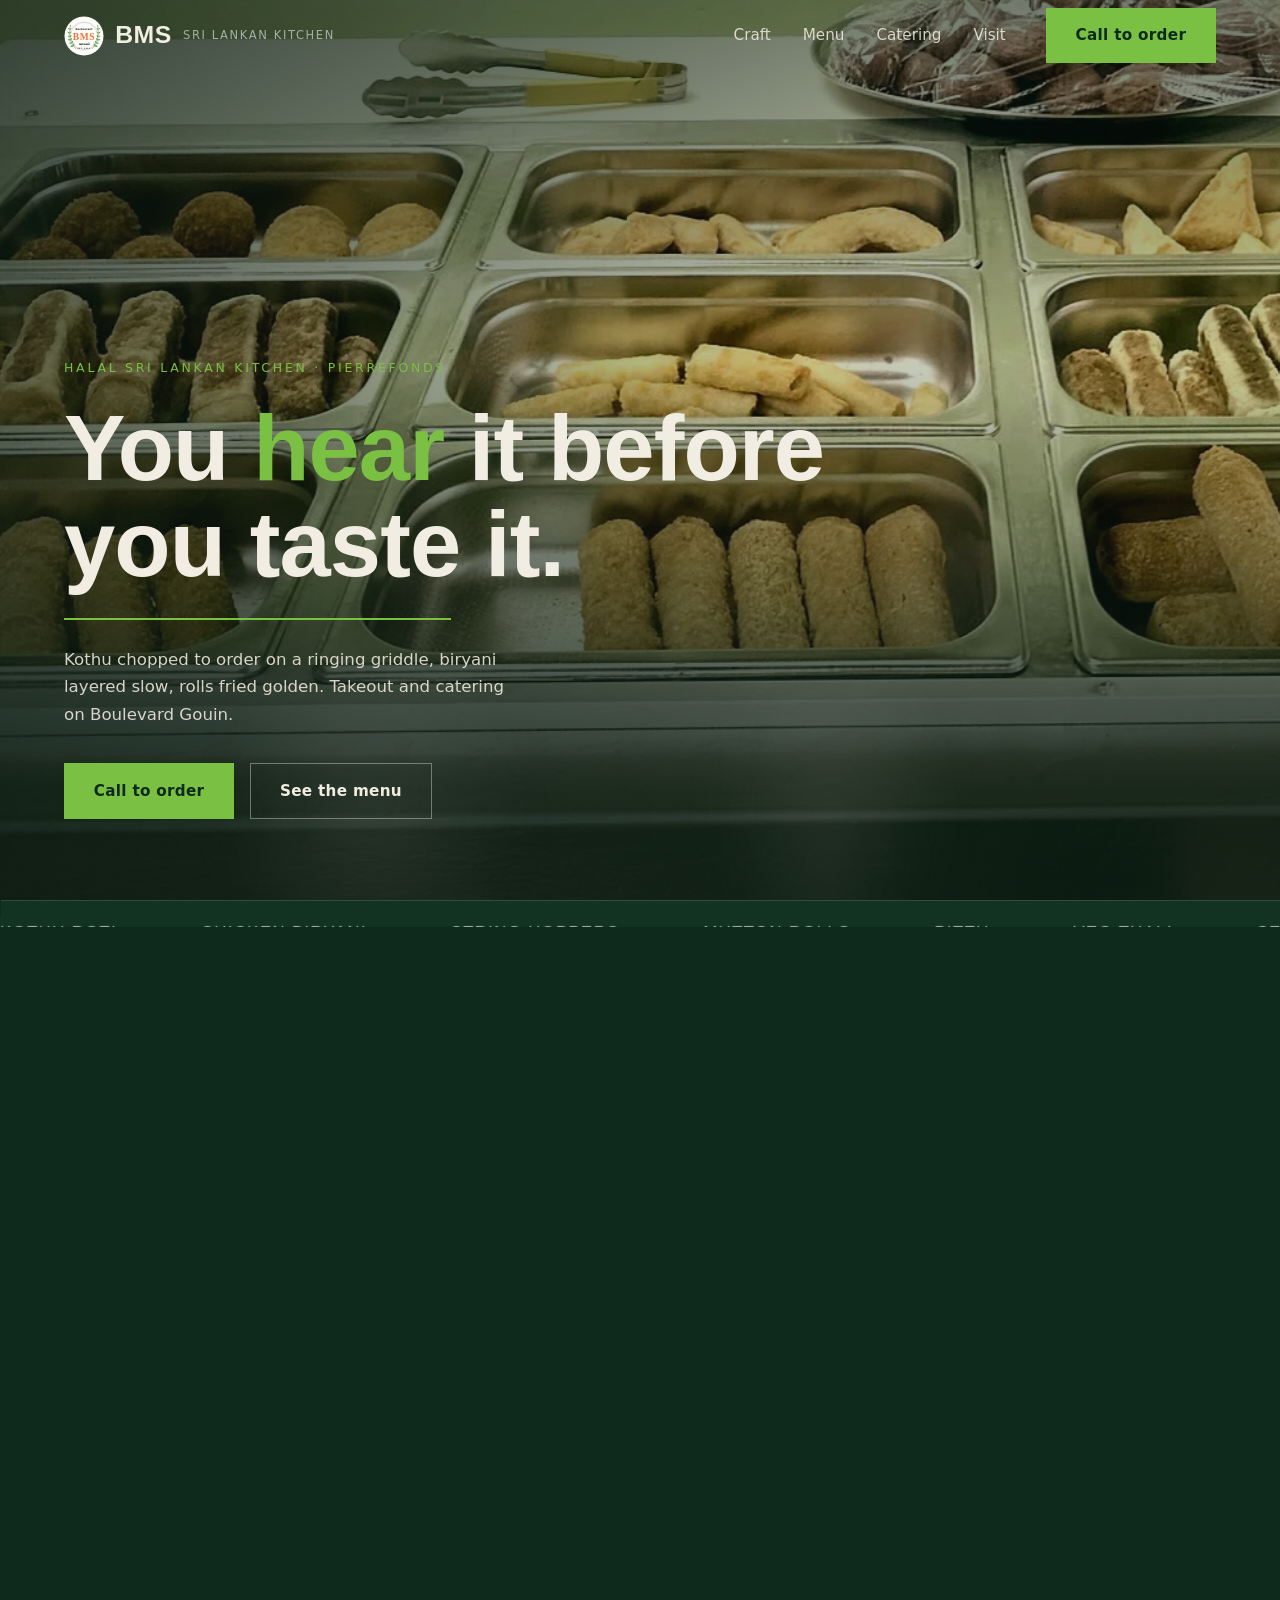
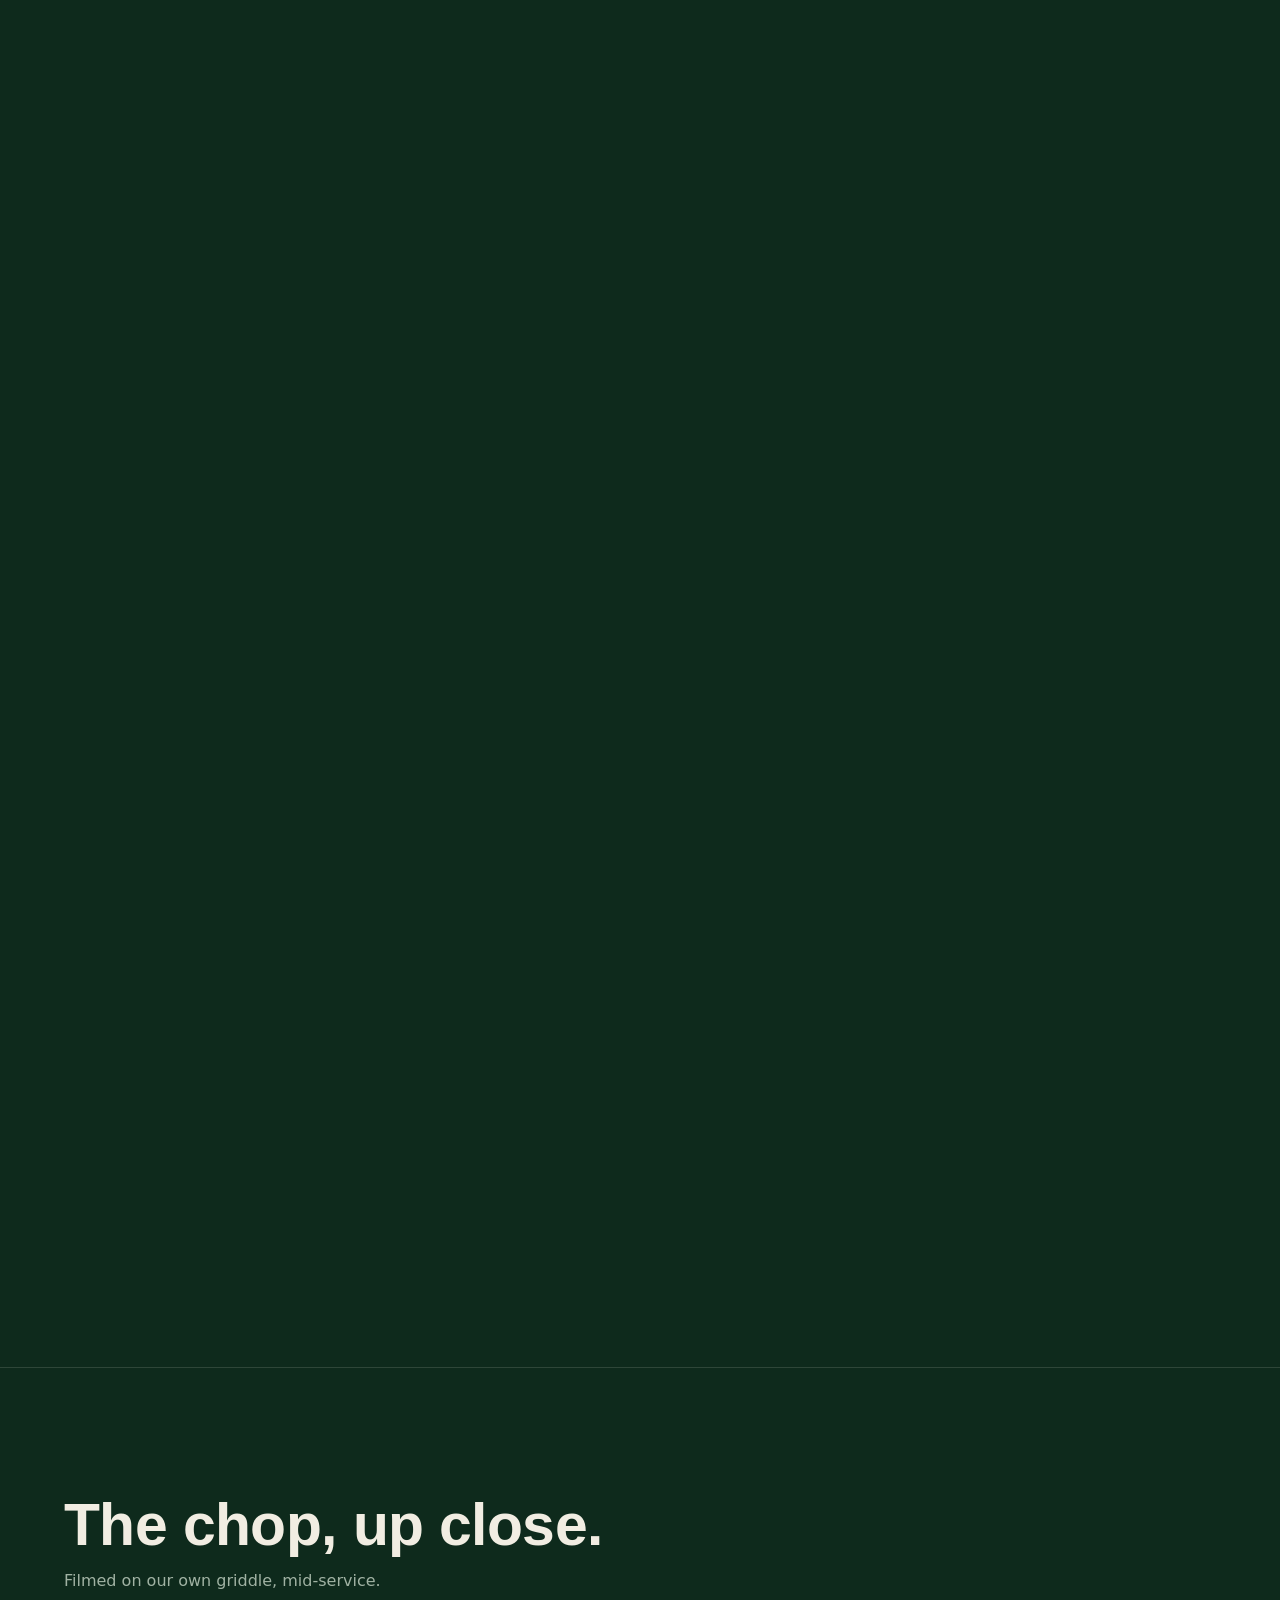
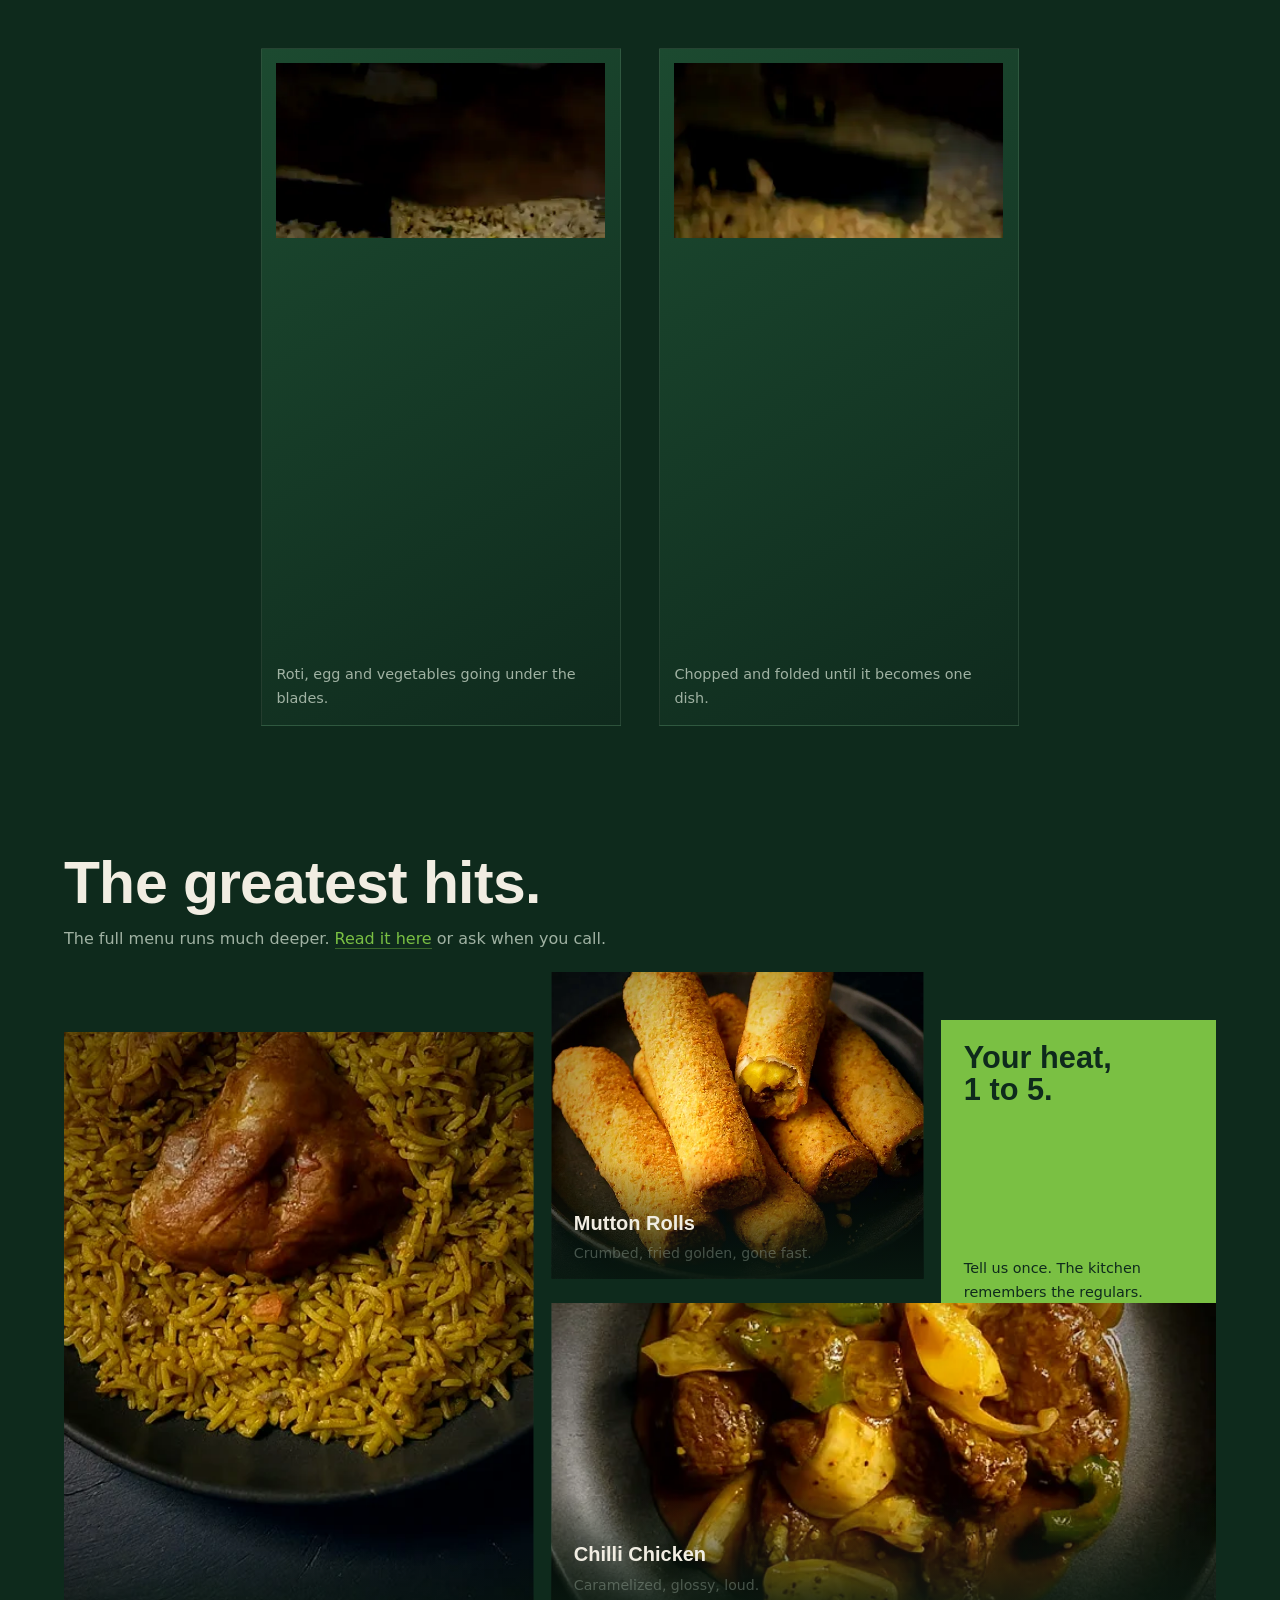
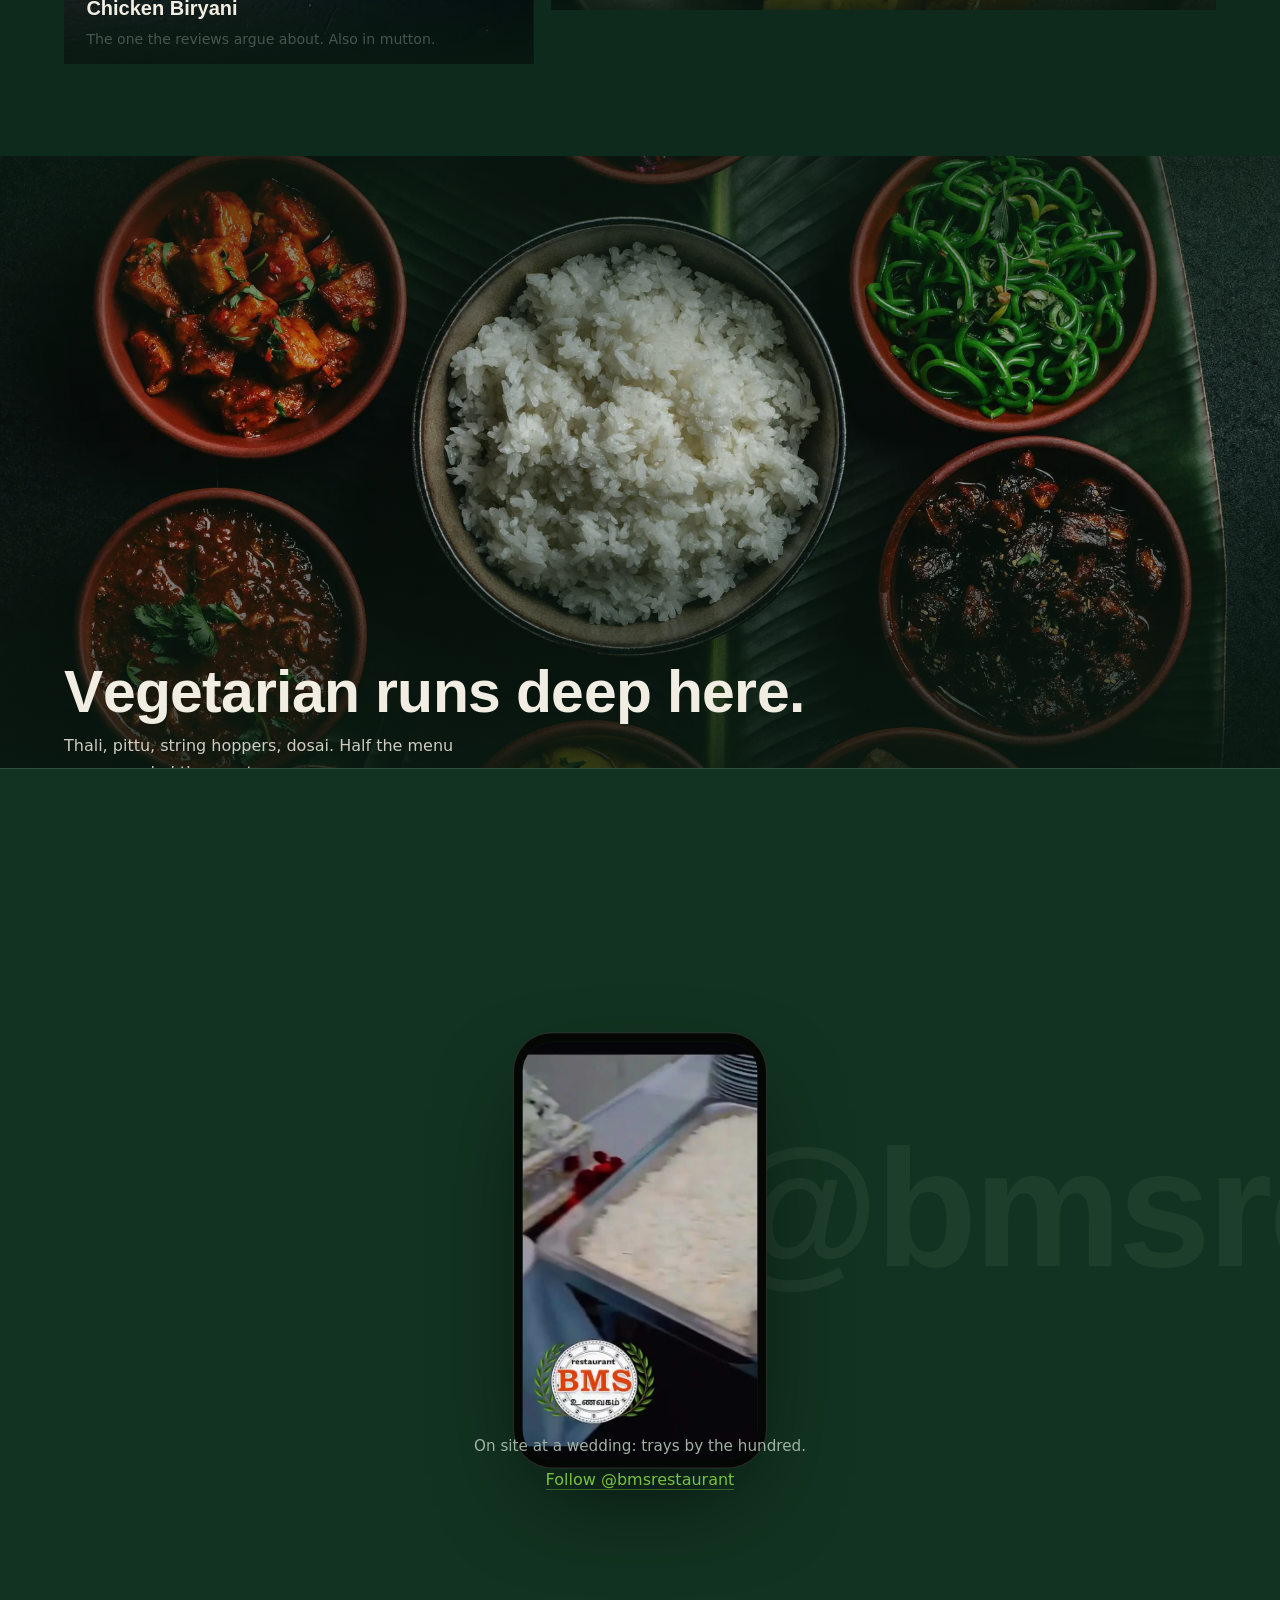
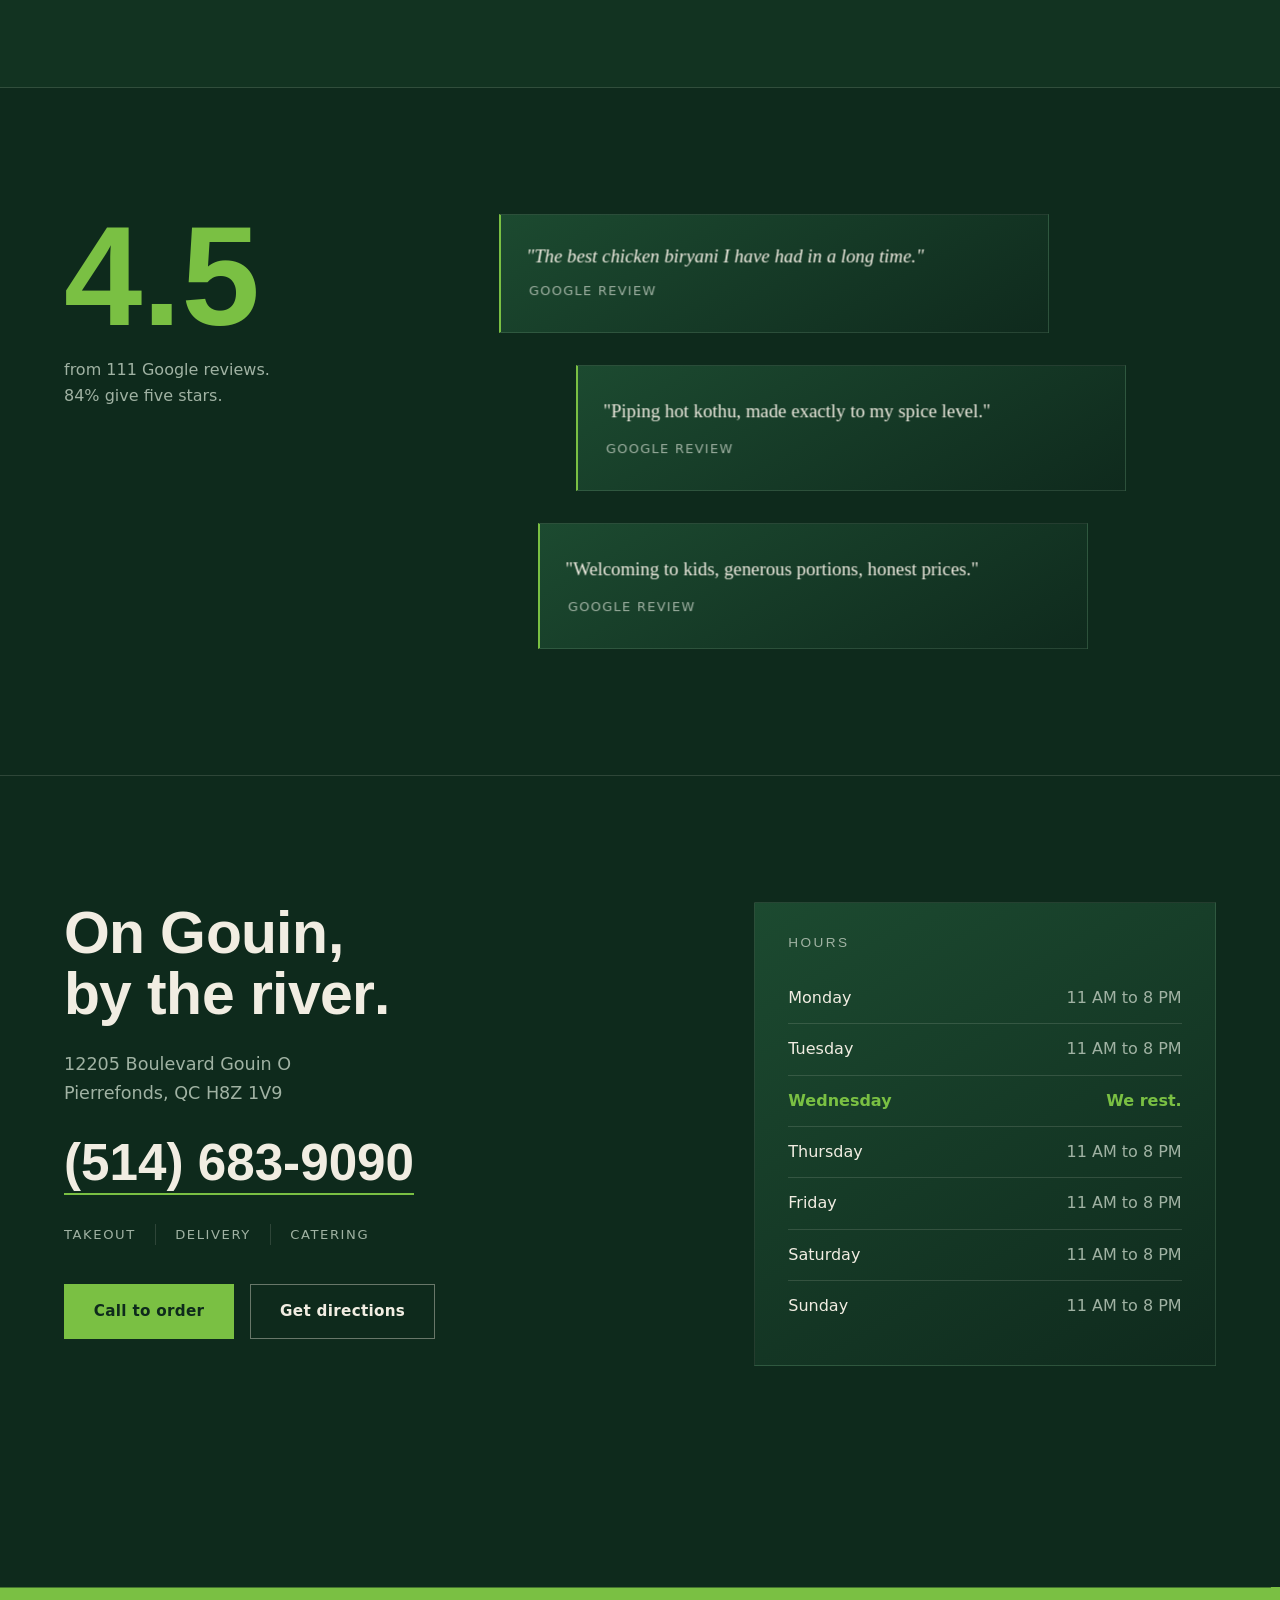
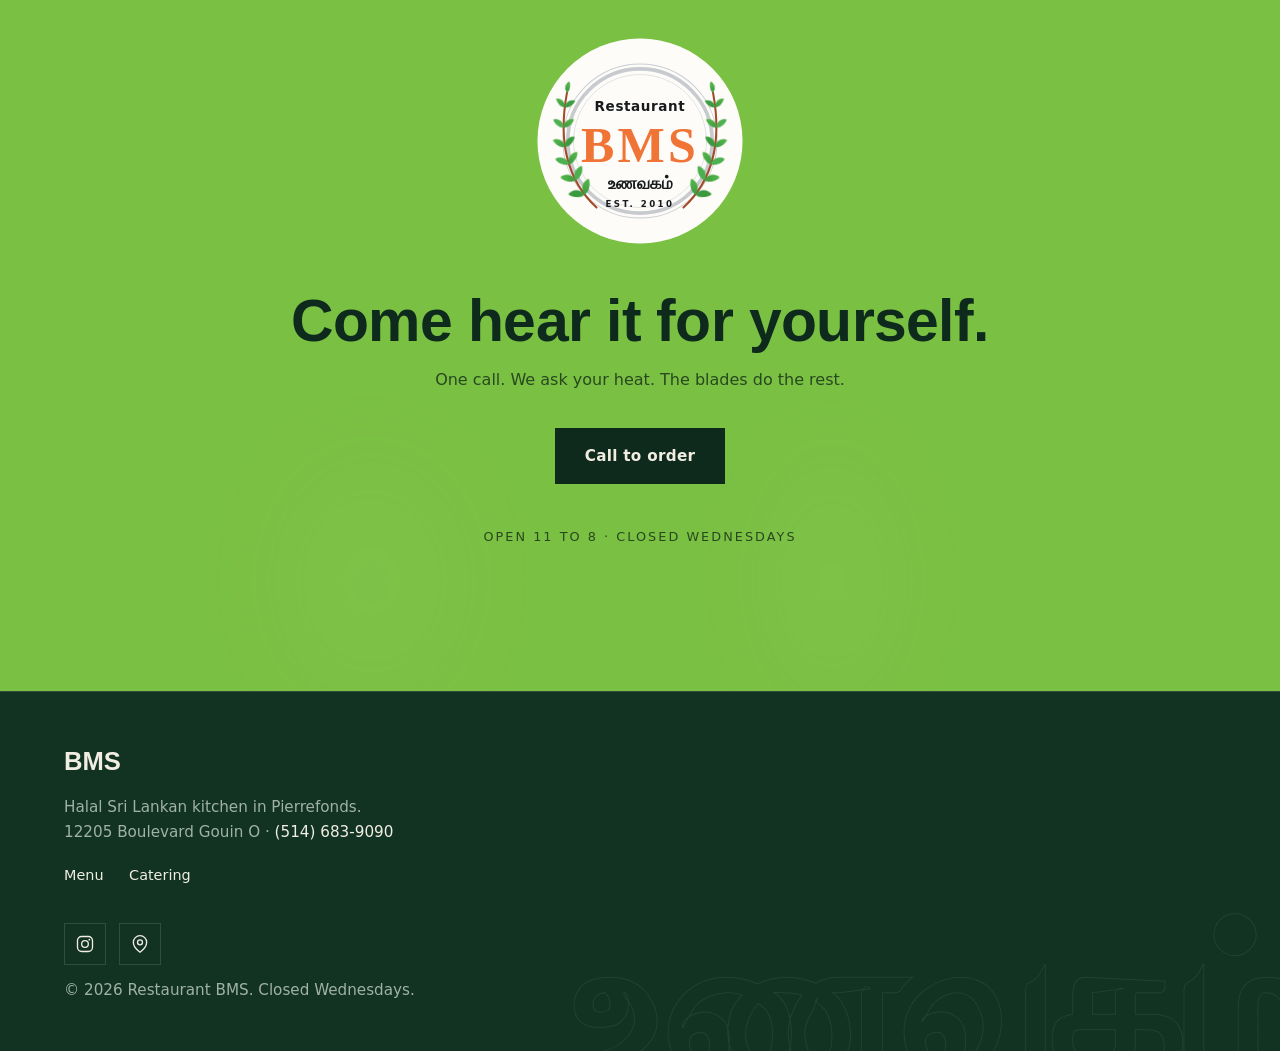
==== commit bc25914b: "Fried Rice: remove the remaining photo too Both fried rice candidates were wrong per the owner - the" ====
--- a/index.html
+++ b/index.html
@@ -13,8 +13,8 @@
 <meta property="og:image" content="img/hero-counter.jpg">
 
 <link rel="icon" type="image/svg+xml" href="img/logo.svg">
-<link rel="preload" as="image" href="img/hero-counter.webp?v=46" media="(min-width: 761px)" fetchpriority="high">
-<link rel="preload" as="image" href="img/hero-counter-mobile.webp?v=46" media="(max-width: 760px)" fetchpriority="high">
+<link rel="preload" as="image" href="img/hero-counter.webp?v=47" media="(min-width: 761px)" fetchpriority="high">
+<link rel="preload" as="image" href="img/hero-counter-mobile.webp?v=47" media="(max-width: 760px)" fetchpriority="high">
 <script>
 /* Pre-paint: skip the opening splash on repeat views and for reduced motion.
    Runs before first paint so there is never a flash either way.
@@ -31,7 +31,7 @@
 </script>
 <link rel="preconnect" href="https://api.fontshare.com" crossorigin>
 <link href="https://api.fontshare.com/v2/css?f[]=clash-display@500,600,700&f[]=satoshi@400,500,700&f[]=zodiak@400,401,500&display=swap" rel="stylesheet">
-<link rel="stylesheet" href="styles.css?v=46">
+<link rel="stylesheet" href="styles.css?v=47">
 
 <script type="application/ld+json">
 {
@@ -150,8 +150,8 @@
 <section class="hero" id="hero">
   <div class="hero-bg" aria-hidden="true">
     <picture>
-      <source media="(max-width: 760px)" srcset="img/hero-counter-mobile.webp?v=46">
-      <img src="img/hero-counter.webp?v=46" alt="" fetchpriority="high">
+      <source media="(max-width: 760px)" srcset="img/hero-counter-mobile.webp?v=47">
+      <img src="img/hero-counter.webp?v=47" alt="" fetchpriority="high">
     </picture>
     <div class="hero-scrim"></div>
     <div class="steam"></div>
@@ -212,11 +212,11 @@
     <p class="menu-note reveal">Filmed on our own griddle, mid-service.</p>
     <div class="gal-grid">
       <figure class="gal-item card reveal">
-        <video class="gal-v" data-src="media/kitchen-1.mp4?v=46" poster="media/kitchen-1.webp?v=46" muted loop playsinline preload="none"></video>
+        <video class="gal-v" data-src="media/kitchen-1.mp4?v=47" poster="media/kitchen-1.webp?v=47" muted loop playsinline preload="none"></video>
         <figcaption>Roti, egg and vegetables going under the blades.</figcaption>
       </figure>
       <figure class="gal-item card reveal" style="--d:.12s">
-        <video class="gal-v" data-src="media/kitchen-2.mp4?v=46" poster="media/kitchen-2.webp?v=46" muted loop playsinline preload="none"></video>
+        <video class="gal-v" data-src="media/kitchen-2.mp4?v=47" poster="media/kitchen-2.webp?v=47" muted loop playsinline preload="none"></video>
         <figcaption>Chopped and folded until it becomes one dish.</figcaption>
       </figure>
     </div>
@@ -231,12 +231,12 @@
 
     <div class="bento">
       <figure class="cell cell-biryani iw" style="--d:.05s">
-        <img src="img/cat-biryani.webp?v=46" alt="Sri Lankan chicken biryani with turmeric-gold rice and a spiced fried piece" loading="lazy">
+        <img src="img/cat-biryani.webp?v=47" alt="Sri Lankan chicken biryani with turmeric-gold rice and a spiced fried piece" loading="lazy">
         <figcaption><strong>Chicken Biryani</strong><span>The one the reviews argue about. Also in mutton.</span></figcaption>
       </figure>
 
       <figure class="cell cell-rolls iw" style="--d:.12s">
-        <img src="img/mutton-rolls.webp?v=46" alt="Golden crumbed mutton rolls on a dark plate, one cut open" loading="lazy">
+        <img src="img/mutton-rolls.webp?v=47" alt="Golden crumbed mutton rolls on a dark plate, one cut open" loading="lazy">
         <figcaption><strong>Mutton Rolls</strong><span>Crumbed, fried golden, gone fast.</span></figcaption>
       </figure>
 
@@ -246,7 +246,7 @@
       </div>
 
       <figure class="cell cell-chili iw" style="--d:.26s">
-        <img src="img/cat-devil.webp?v=46" alt="Devilled chicken in glossy red sauce with peppers" loading="lazy">
+        <img src="img/cat-devil.webp?v=47" alt="Devilled chicken in glossy red sauce with peppers" loading="lazy">
         <figcaption><strong>Chilli Chicken</strong><span>Caramelized, glossy, loud.</span></figcaption>
       </figure>
     </div>
@@ -442,10 +442,10 @@
   </div>
 </footer>
 
-<script src="js/lenis.min.js?v=46"></script>
-<script src="js/gsap.min.js?v=46"></script>
-<script src="js/ScrollTrigger.min.js?v=46"></script>
-<script src="app.js?v=46"></script>
-<script src="js/motion.js?v=46"></script>
+<script src="js/lenis.min.js?v=47"></script>
+<script src="js/gsap.min.js?v=47"></script>
+<script src="js/ScrollTrigger.min.js?v=47"></script>
+<script src="app.js?v=47"></script>
+<script src="js/motion.js?v=47"></script>
 </body>
 </html>
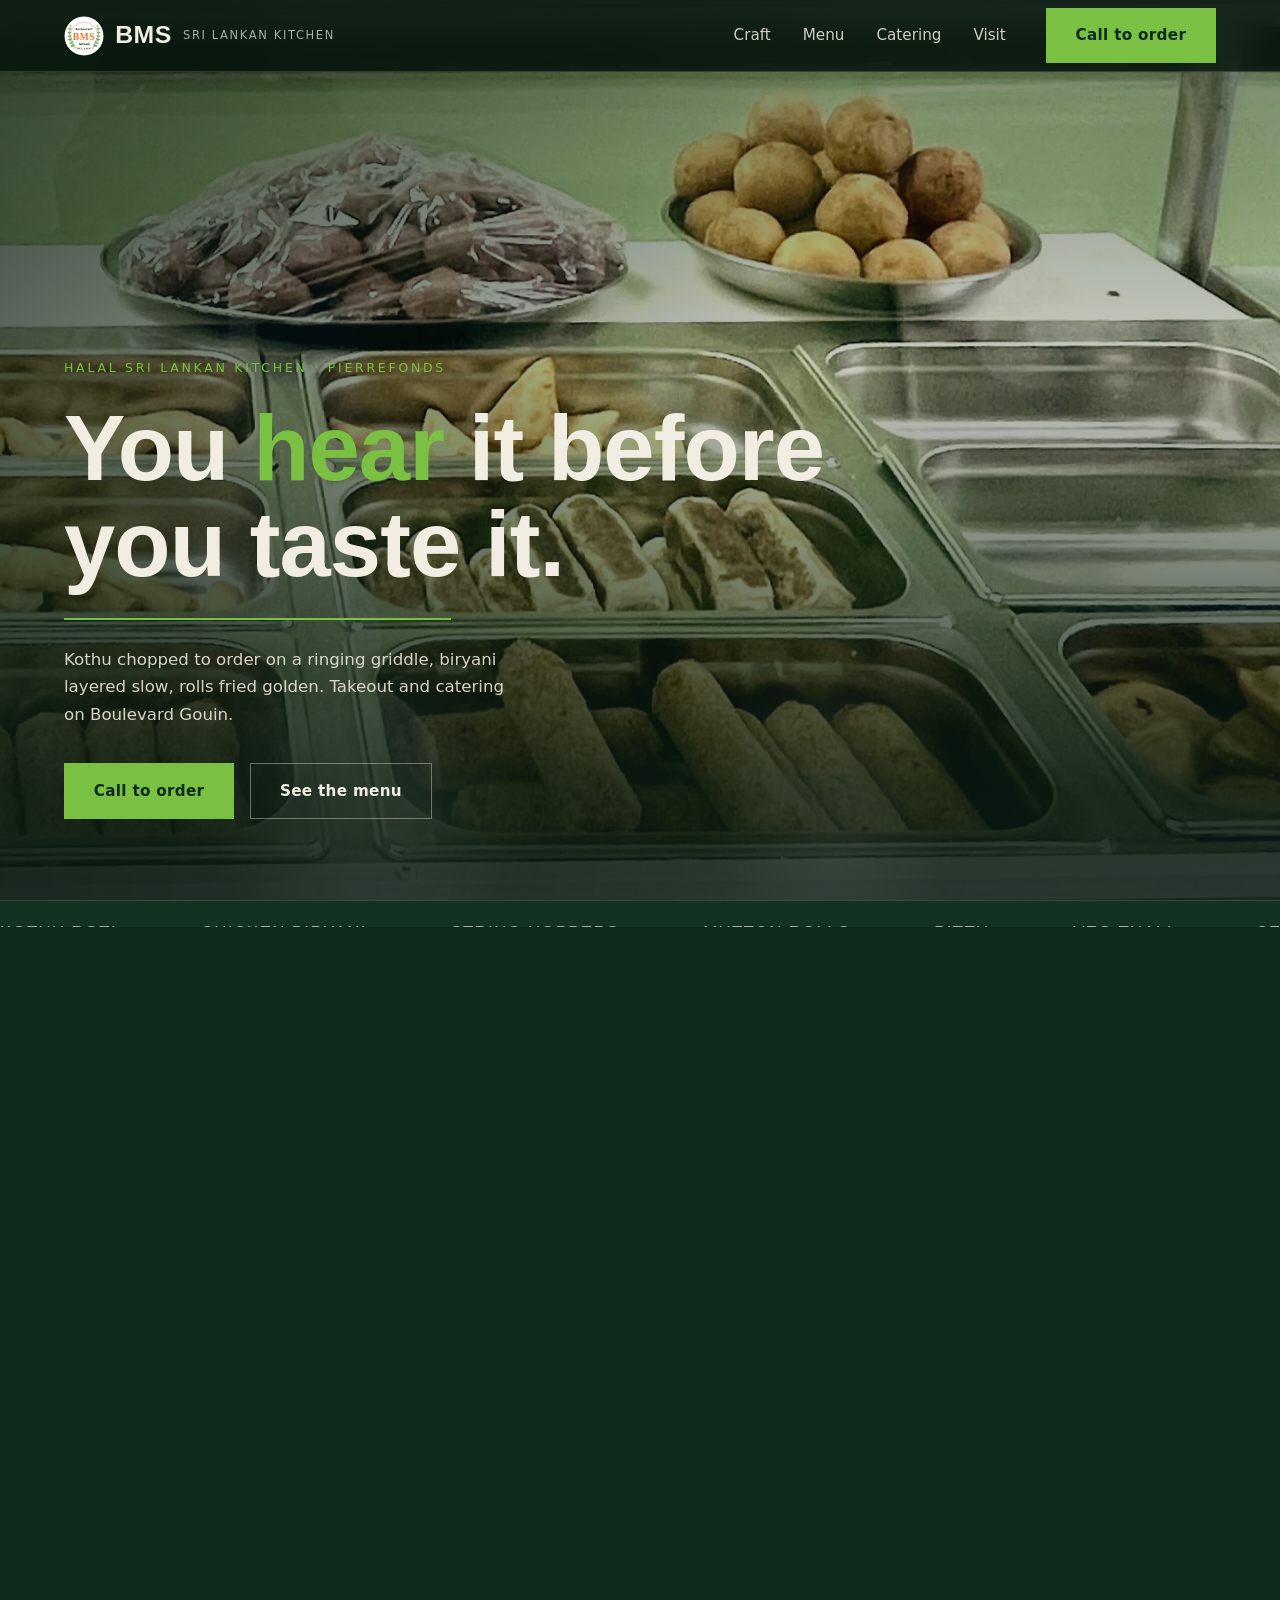
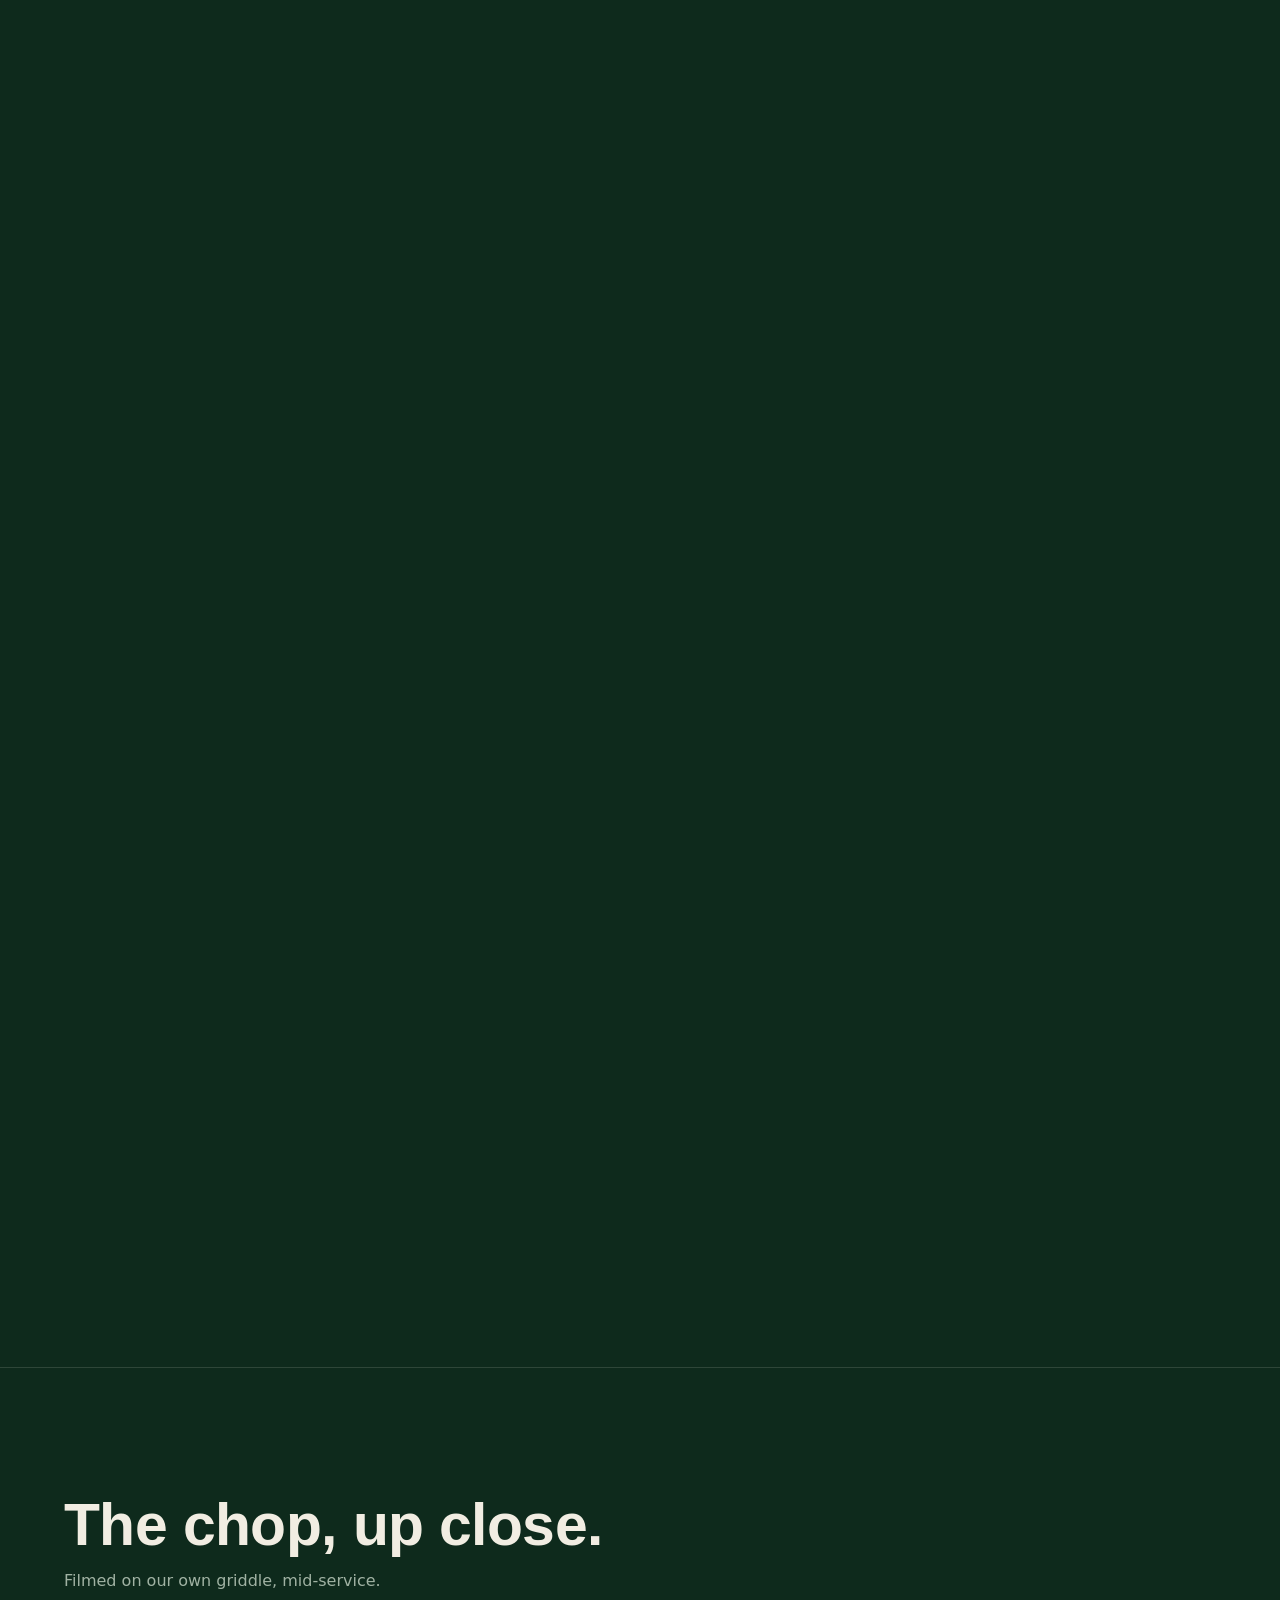
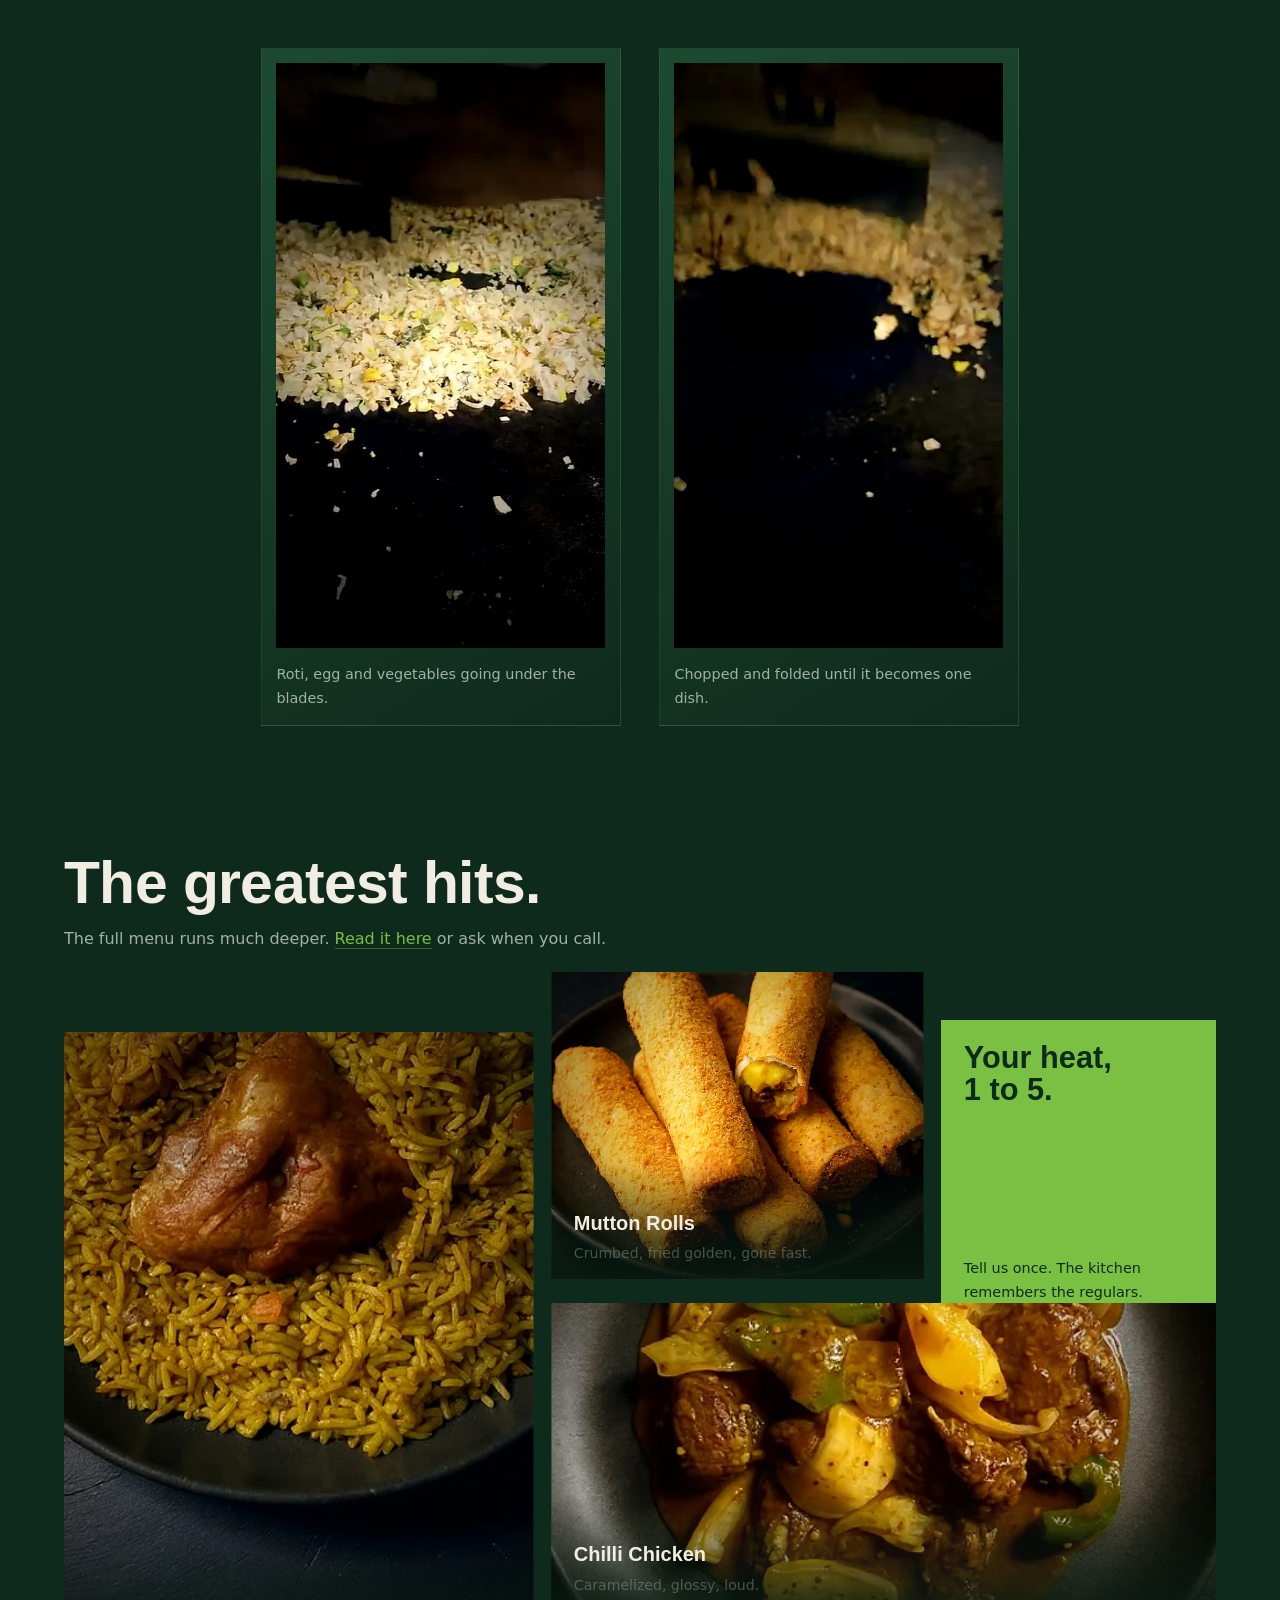
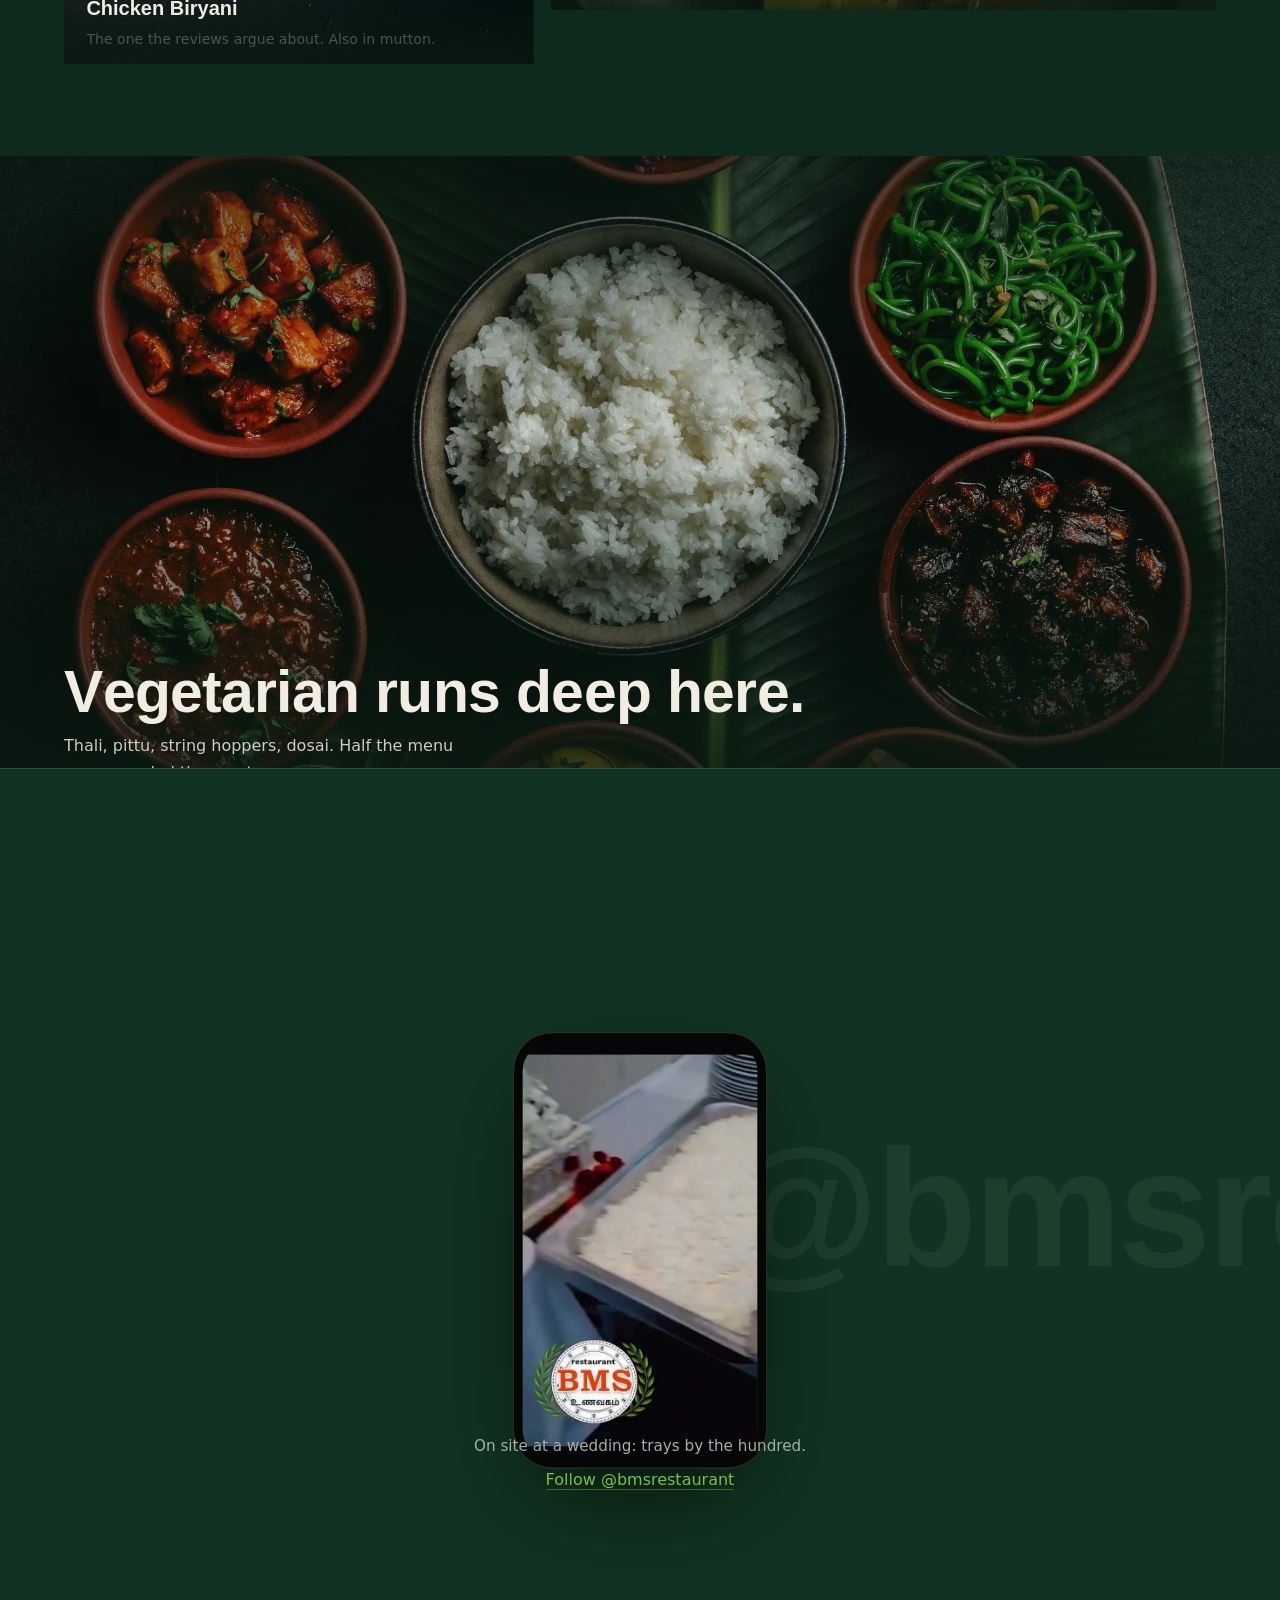
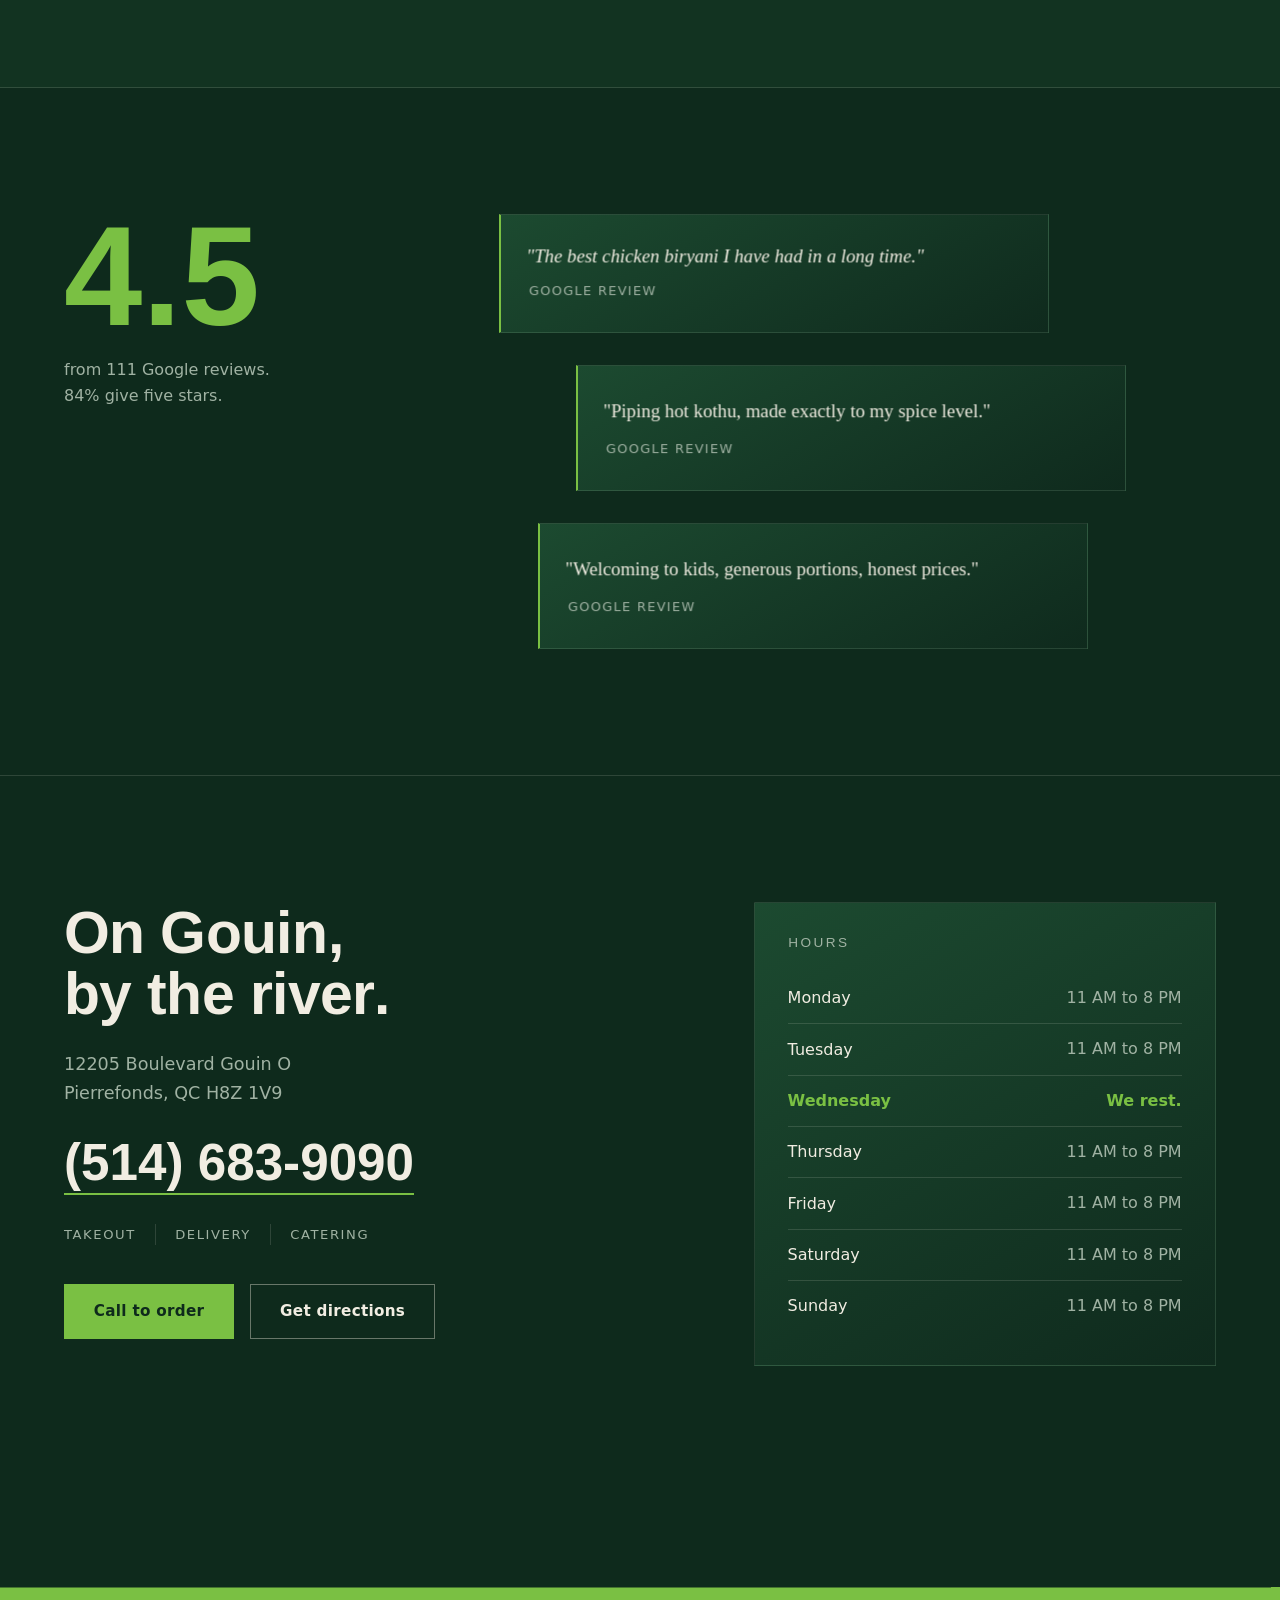
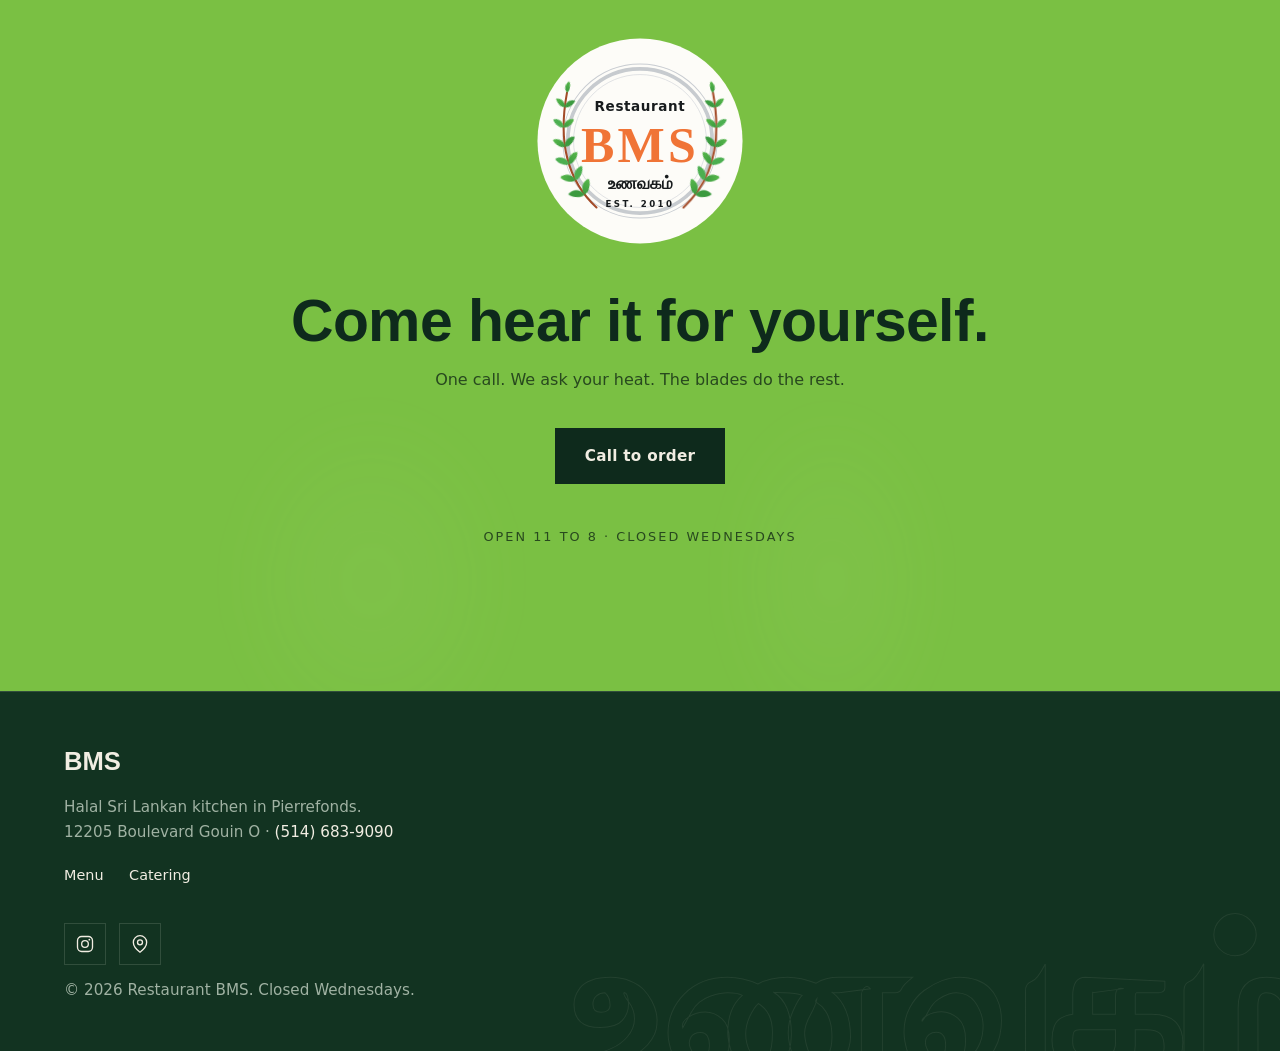
==== commit 239705e0: "Split Rotti into its own menu category (Plain $2, Veechu $2, Egg $3) Removed the lone Rotti line fro" ====
--- a/index.html
+++ b/index.html
@@ -13,8 +13,8 @@
 <meta property="og:image" content="img/hero-counter.jpg">
 
 <link rel="icon" type="image/svg+xml" href="img/logo.svg">
-<link rel="preload" as="image" href="img/hero-counter.webp?v=47" media="(min-width: 761px)" fetchpriority="high">
-<link rel="preload" as="image" href="img/hero-counter-mobile.webp?v=47" media="(max-width: 760px)" fetchpriority="high">
+<link rel="preload" as="image" href="img/hero-counter.webp?v=48" media="(min-width: 761px)" fetchpriority="high">
+<link rel="preload" as="image" href="img/hero-counter-mobile.webp?v=48" media="(max-width: 760px)" fetchpriority="high">
 <script>
 /* Pre-paint: skip the opening splash on repeat views and for reduced motion.
    Runs before first paint so there is never a flash either way.
@@ -31,7 +31,7 @@
 </script>
 <link rel="preconnect" href="https://api.fontshare.com" crossorigin>
 <link href="https://api.fontshare.com/v2/css?f[]=clash-display@500,600,700&f[]=satoshi@400,500,700&f[]=zodiak@400,401,500&display=swap" rel="stylesheet">
-<link rel="stylesheet" href="styles.css?v=47">
+<link rel="stylesheet" href="styles.css?v=48">
 
 <script type="application/ld+json">
 {
@@ -150,8 +150,8 @@
 <section class="hero" id="hero">
   <div class="hero-bg" aria-hidden="true">
     <picture>
-      <source media="(max-width: 760px)" srcset="img/hero-counter-mobile.webp?v=47">
-      <img src="img/hero-counter.webp?v=47" alt="" fetchpriority="high">
+      <source media="(max-width: 760px)" srcset="img/hero-counter-mobile.webp?v=48">
+      <img src="img/hero-counter.webp?v=48" alt="" fetchpriority="high">
     </picture>
     <div class="hero-scrim"></div>
     <div class="steam"></div>
@@ -212,11 +212,11 @@
     <p class="menu-note reveal">Filmed on our own griddle, mid-service.</p>
     <div class="gal-grid">
       <figure class="gal-item card reveal">
-        <video class="gal-v" data-src="media/kitchen-1.mp4?v=47" poster="media/kitchen-1.webp?v=47" muted loop playsinline preload="none"></video>
+        <video class="gal-v" data-src="media/kitchen-1.mp4?v=48" poster="media/kitchen-1.webp?v=48" muted loop playsinline preload="none"></video>
         <figcaption>Roti, egg and vegetables going under the blades.</figcaption>
       </figure>
       <figure class="gal-item card reveal" style="--d:.12s">
-        <video class="gal-v" data-src="media/kitchen-2.mp4?v=47" poster="media/kitchen-2.webp?v=47" muted loop playsinline preload="none"></video>
+        <video class="gal-v" data-src="media/kitchen-2.mp4?v=48" poster="media/kitchen-2.webp?v=48" muted loop playsinline preload="none"></video>
         <figcaption>Chopped and folded until it becomes one dish.</figcaption>
       </figure>
     </div>
@@ -231,12 +231,12 @@
 
     <div class="bento">
       <figure class="cell cell-biryani iw" style="--d:.05s">
-        <img src="img/cat-biryani.webp?v=47" alt="Sri Lankan chicken biryani with turmeric-gold rice and a spiced fried piece" loading="lazy">
+        <img src="img/cat-biryani.webp?v=48" alt="Sri Lankan chicken biryani with turmeric-gold rice and a spiced fried piece" loading="lazy">
         <figcaption><strong>Chicken Biryani</strong><span>The one the reviews argue about. Also in mutton.</span></figcaption>
       </figure>
 
       <figure class="cell cell-rolls iw" style="--d:.12s">
-        <img src="img/mutton-rolls.webp?v=47" alt="Golden crumbed mutton rolls on a dark plate, one cut open" loading="lazy">
+        <img src="img/mutton-rolls.webp?v=48" alt="Golden crumbed mutton rolls on a dark plate, one cut open" loading="lazy">
         <figcaption><strong>Mutton Rolls</strong><span>Crumbed, fried golden, gone fast.</span></figcaption>
       </figure>
 
@@ -246,7 +246,7 @@
       </div>
 
       <figure class="cell cell-chili iw" style="--d:.26s">
-        <img src="img/cat-devil.webp?v=47" alt="Devilled chicken in glossy red sauce with peppers" loading="lazy">
+        <img src="img/cat-devil.webp?v=48" alt="Devilled chicken in glossy red sauce with peppers" loading="lazy">
         <figcaption><strong>Chilli Chicken</strong><span>Caramelized, glossy, loud.</span></figcaption>
       </figure>
     </div>
@@ -442,10 +442,10 @@
   </div>
 </footer>
 
-<script src="js/lenis.min.js?v=47"></script>
-<script src="js/gsap.min.js?v=47"></script>
-<script src="js/ScrollTrigger.min.js?v=47"></script>
-<script src="app.js?v=47"></script>
-<script src="js/motion.js?v=47"></script>
+<script src="js/lenis.min.js?v=48"></script>
+<script src="js/gsap.min.js?v=48"></script>
+<script src="js/ScrollTrigger.min.js?v=48"></script>
+<script src="app.js?v=48"></script>
+<script src="js/motion.js?v=48"></script>
 </body>
 </html>
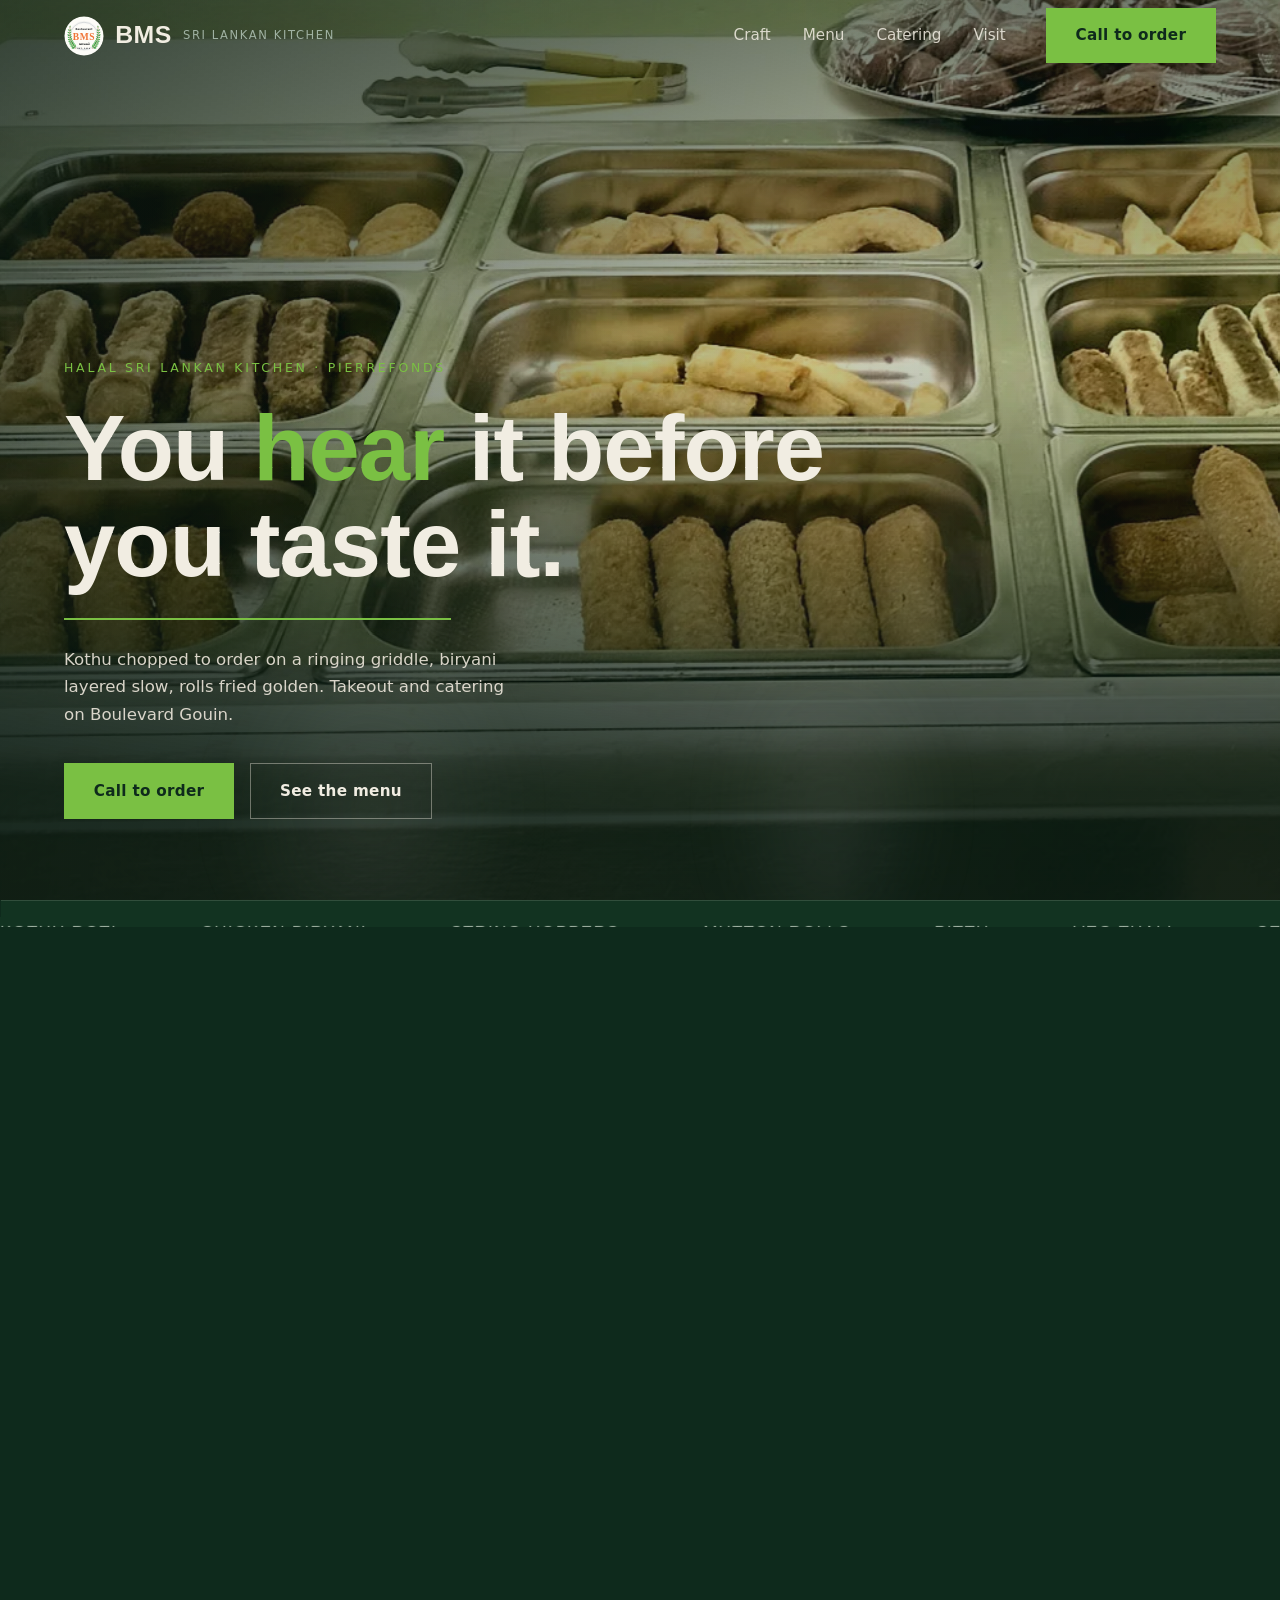
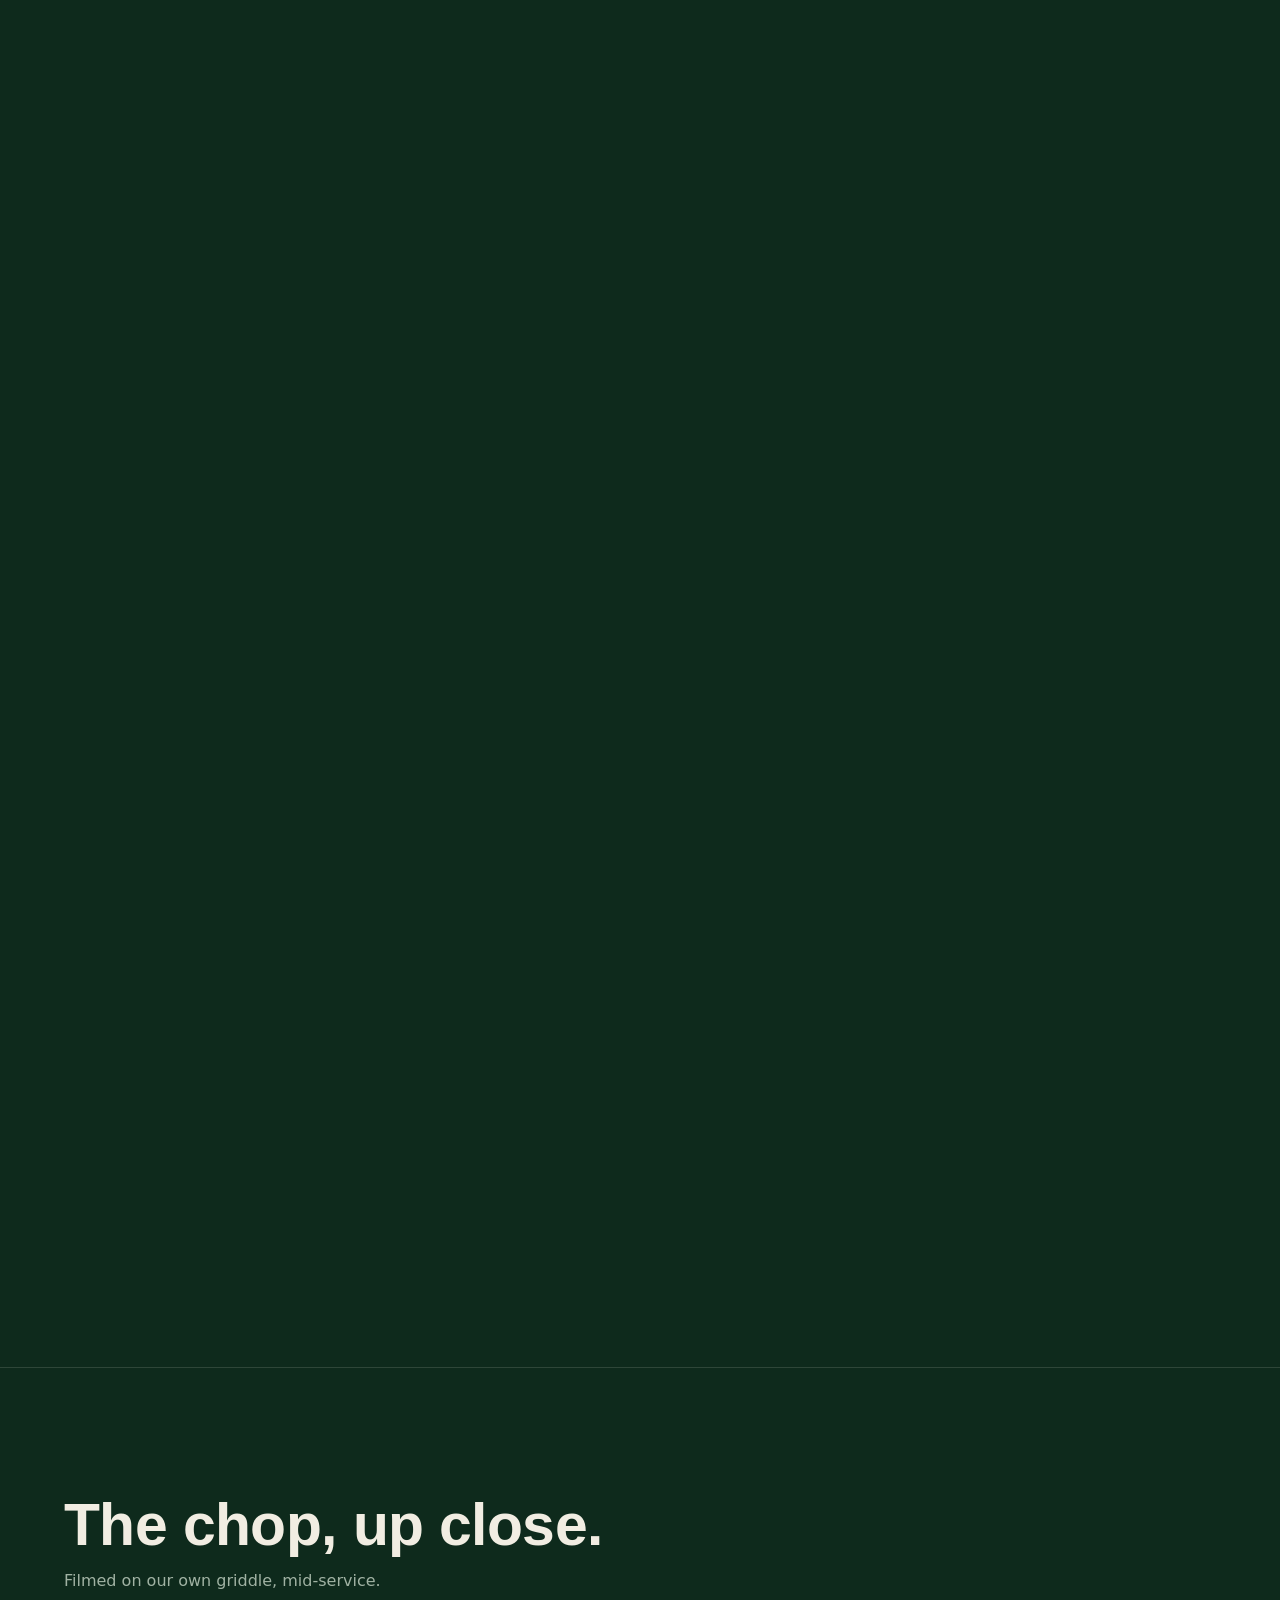
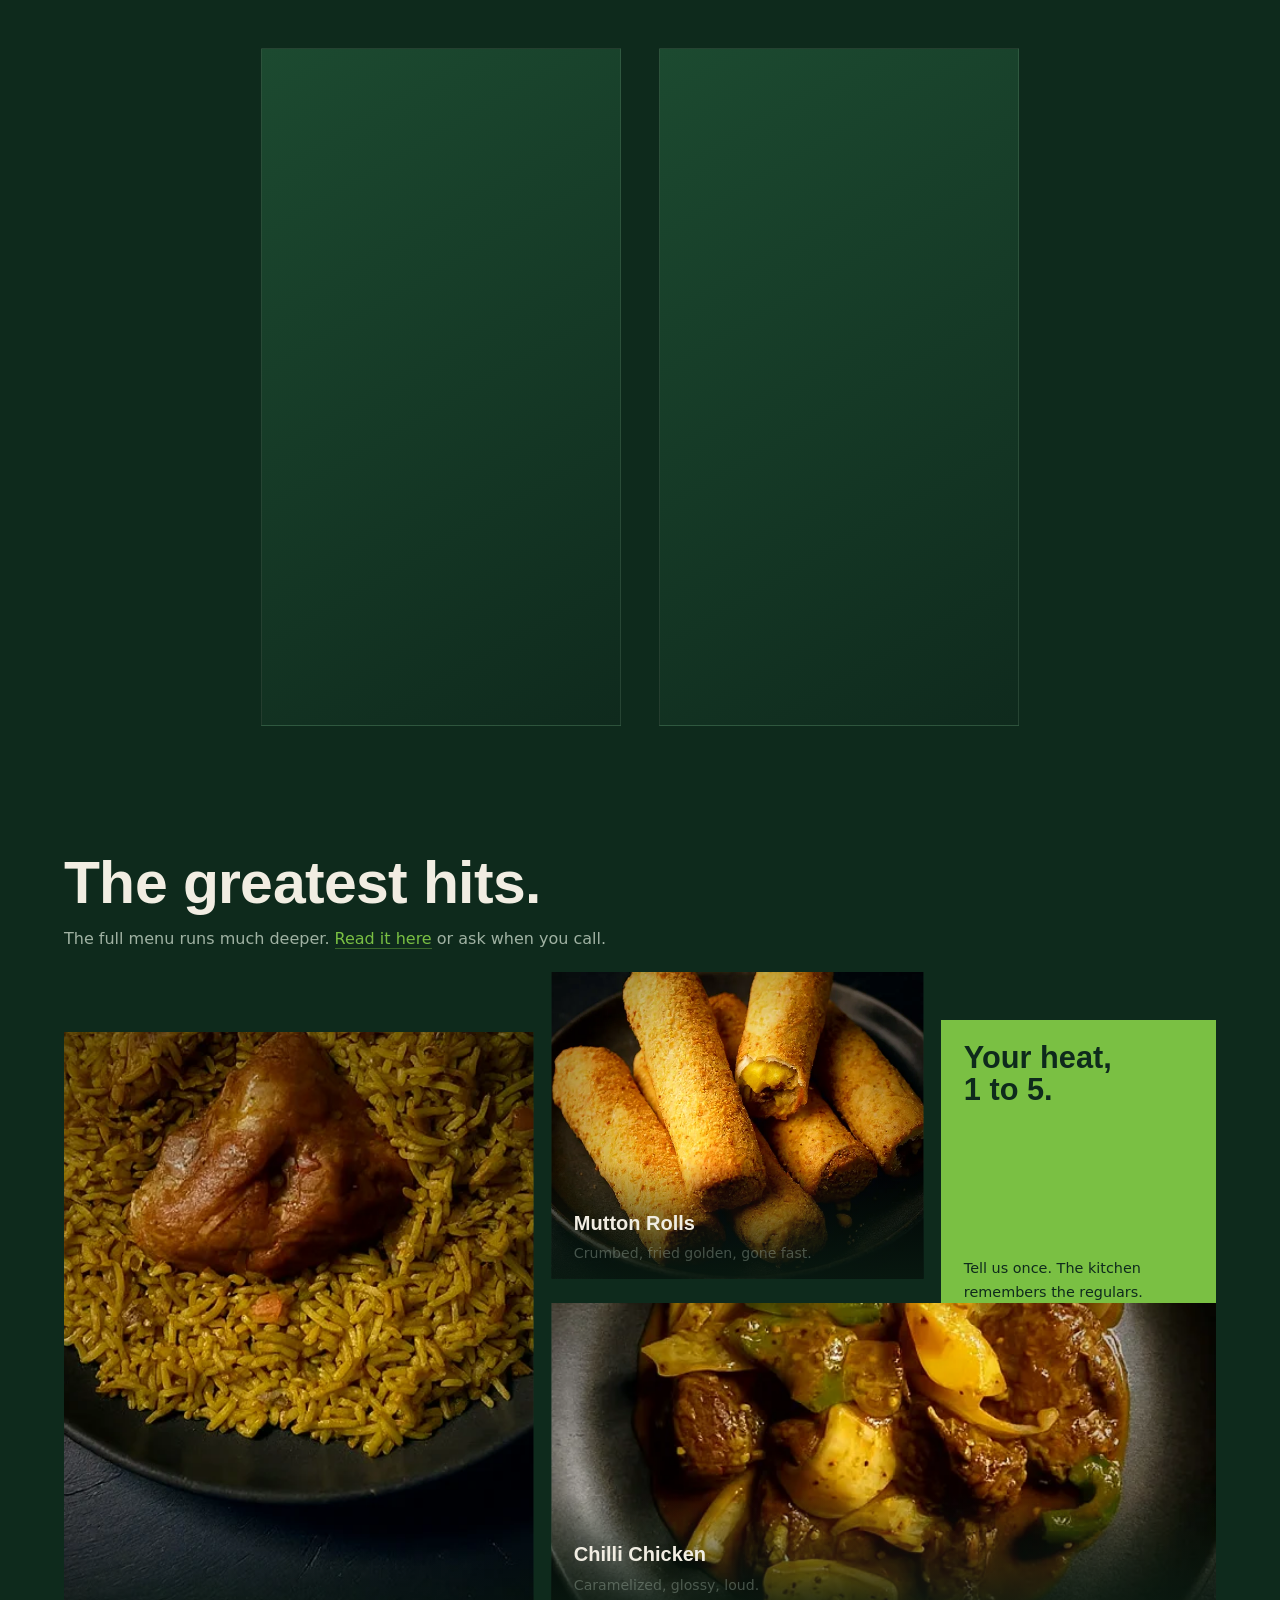
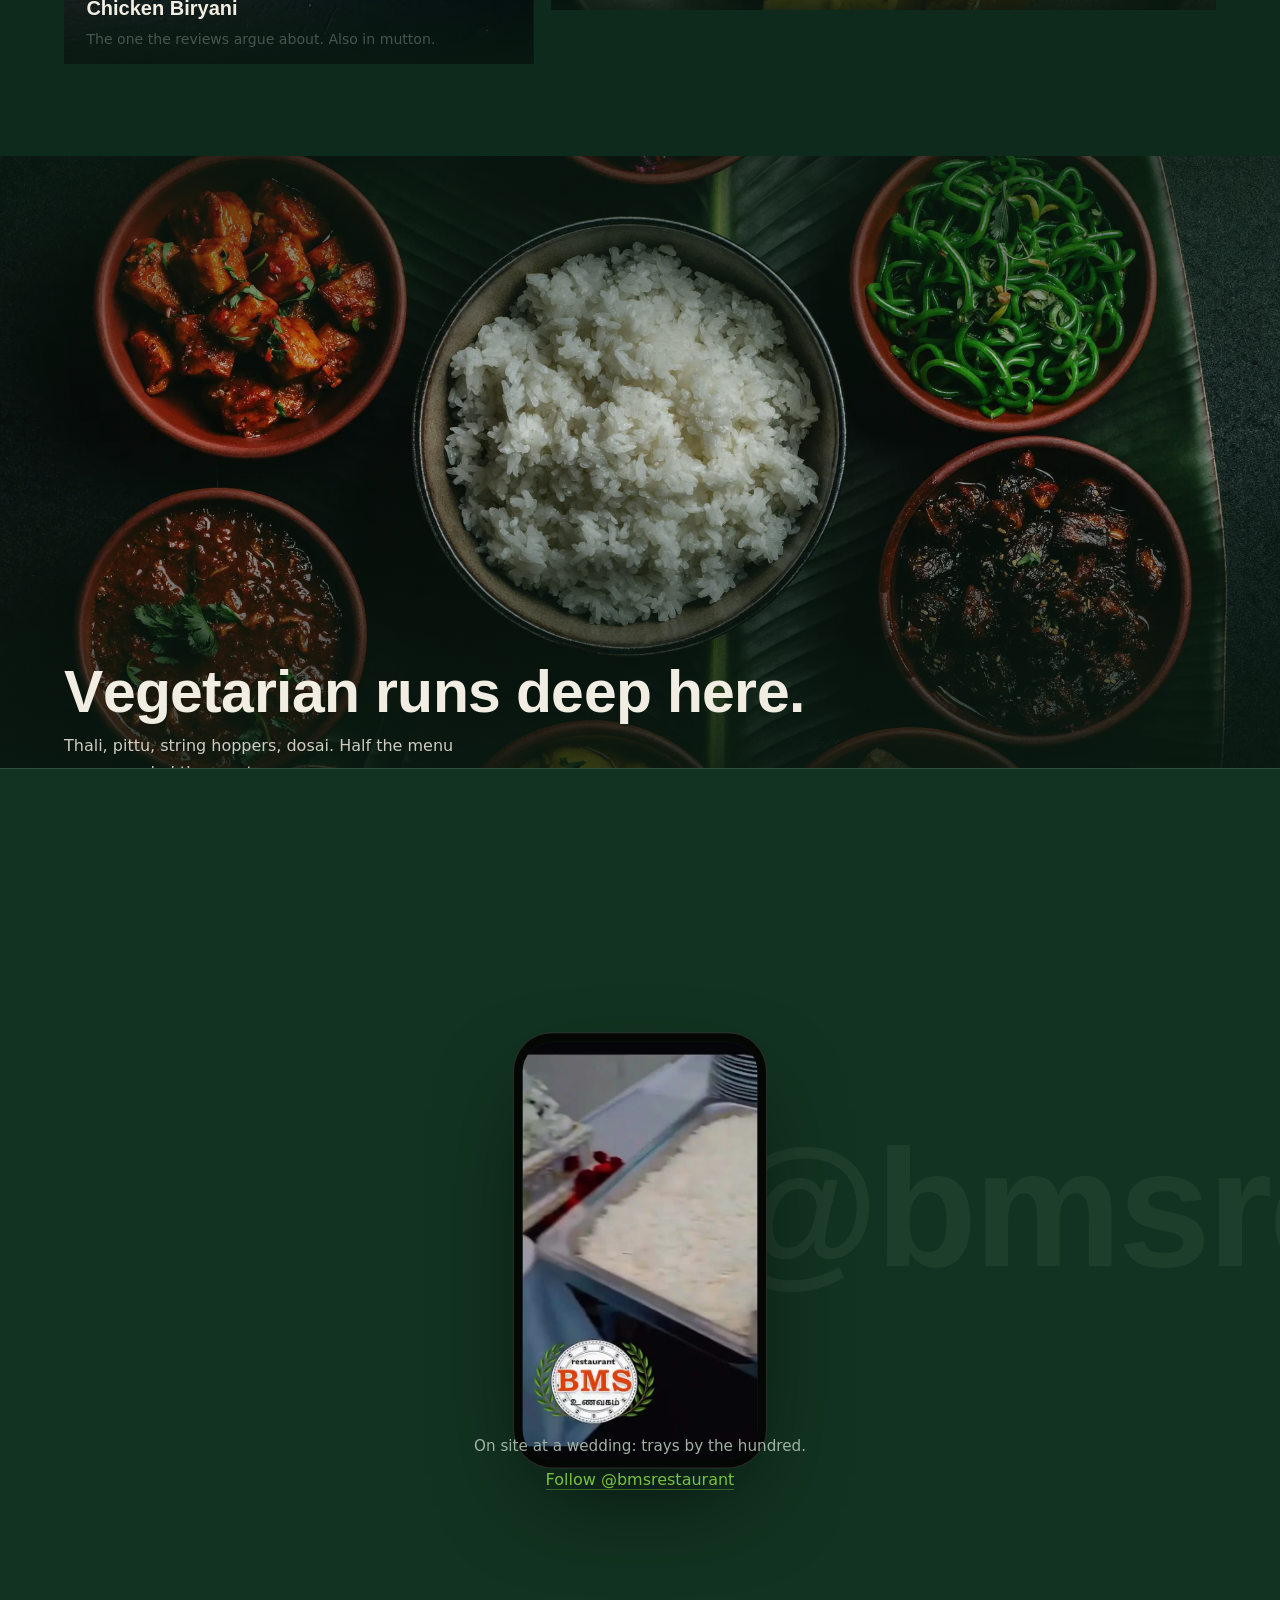
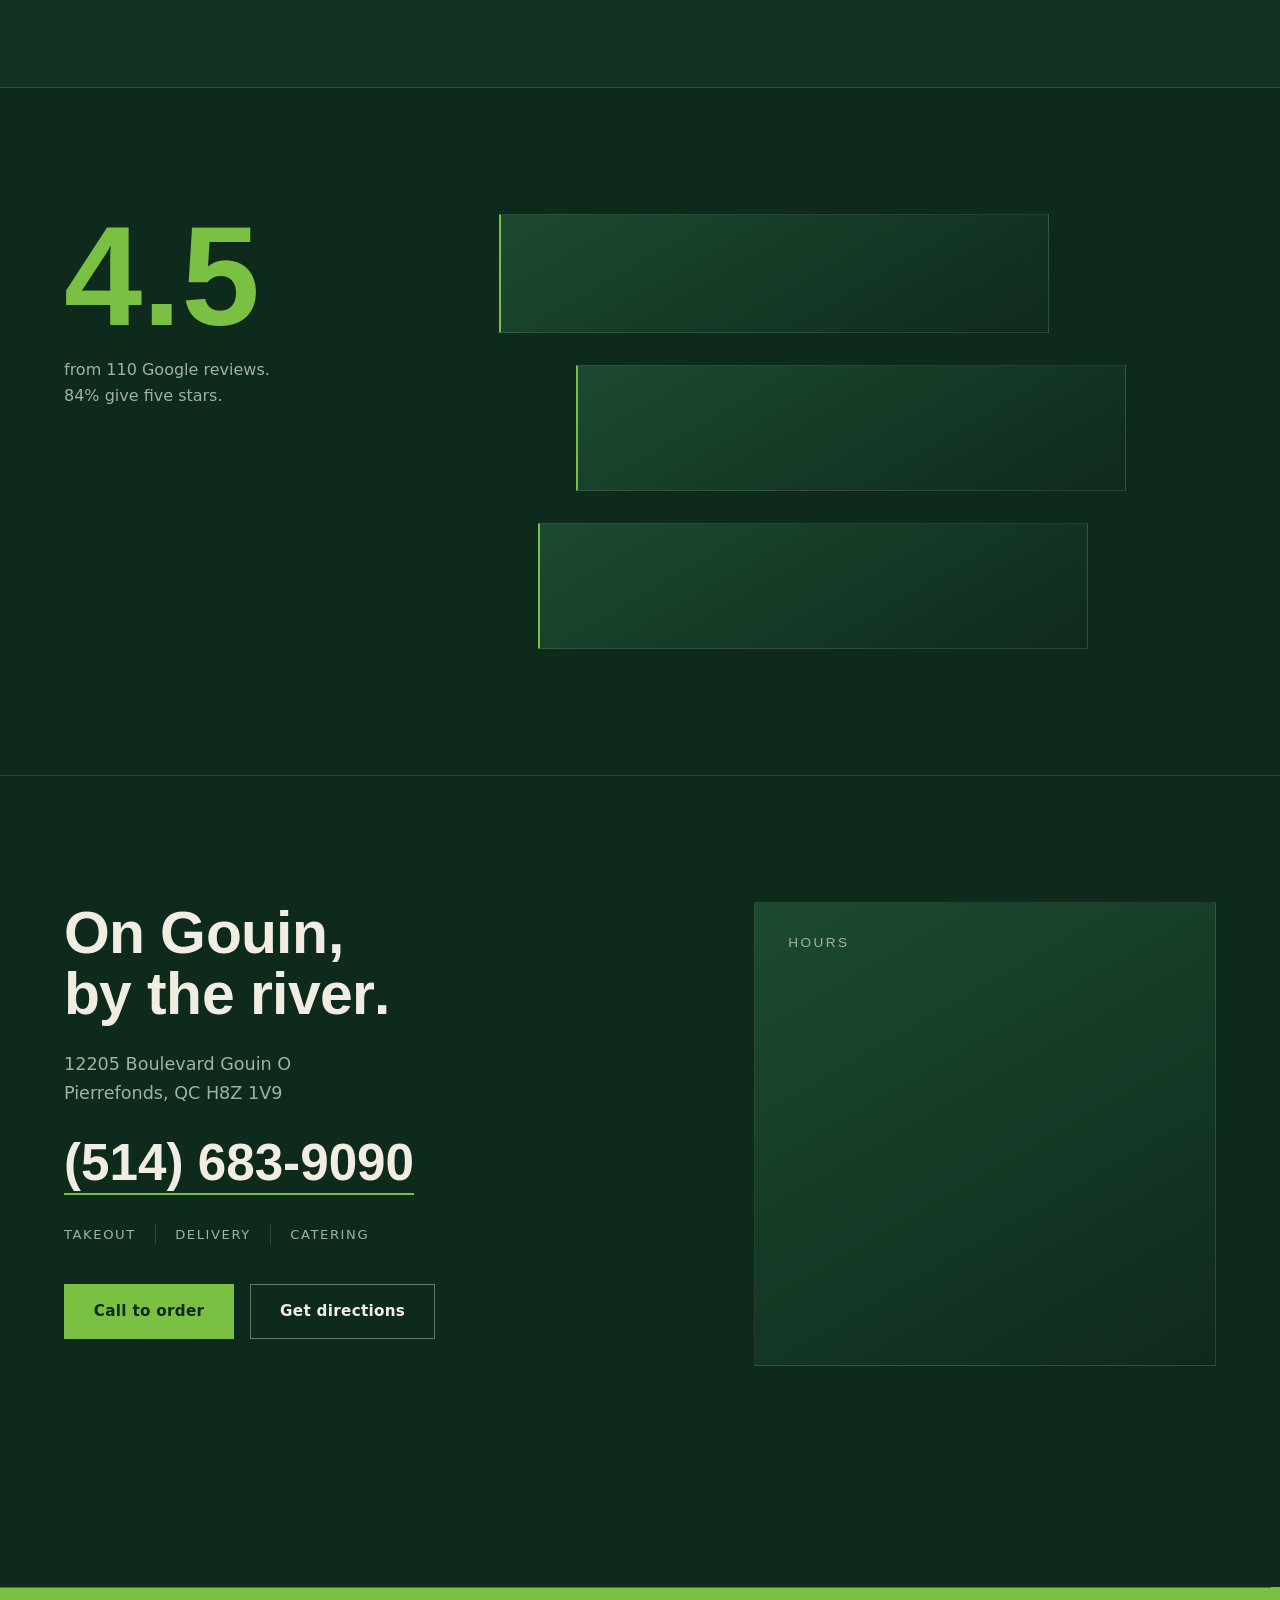
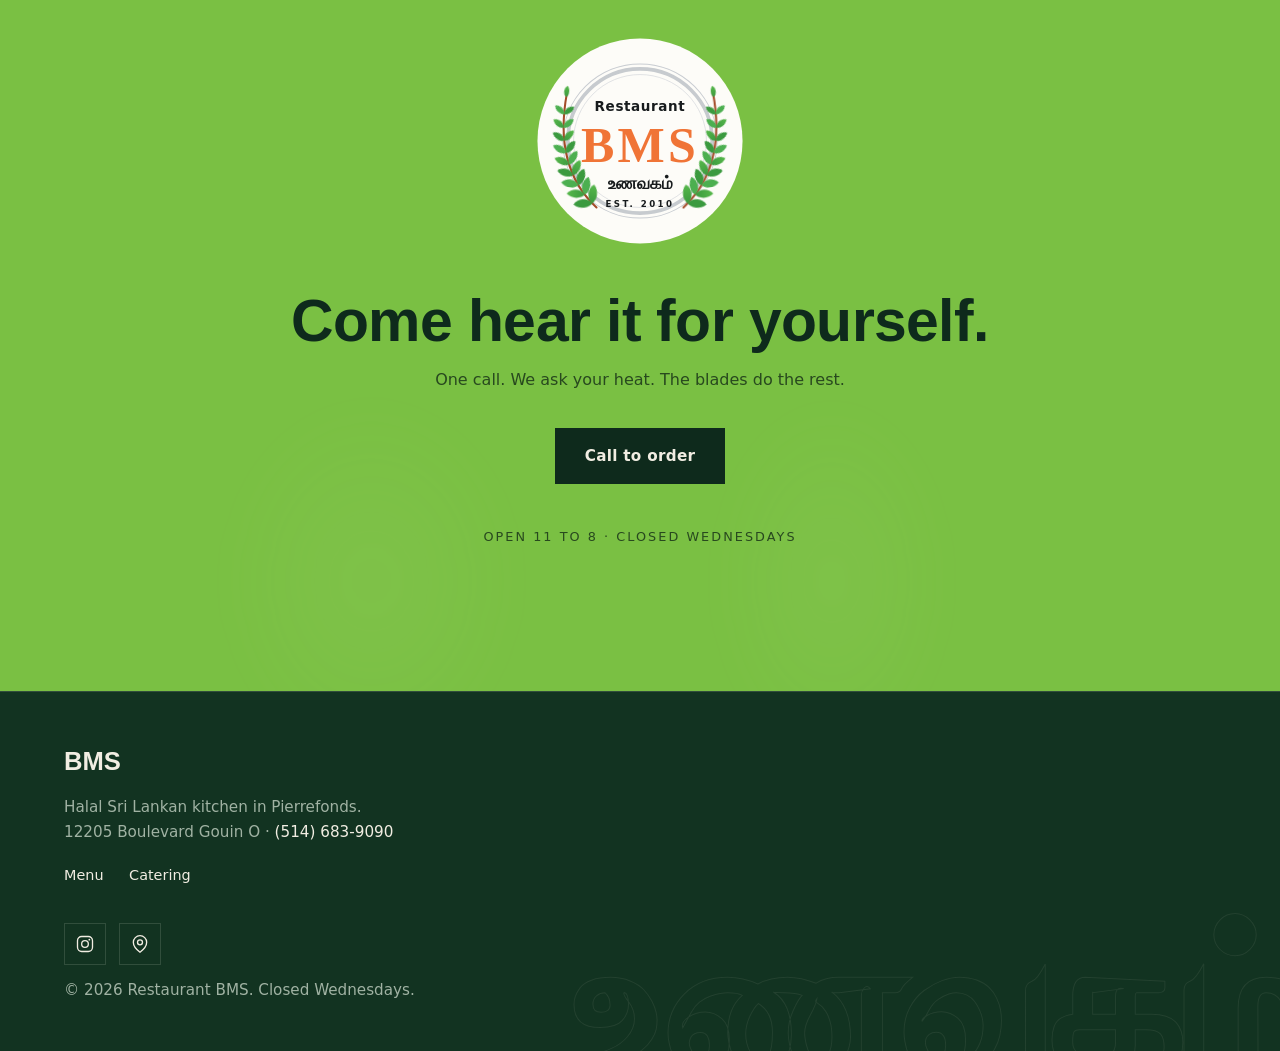
==== commit 5b334cb8: "Match logo wreath to the real badge: denser, plumper laurel leaves Rebuilt both curry-leaf branches " ====
--- a/index.html
+++ b/index.html
@@ -12,9 +12,9 @@
 <meta property="og:type" content="website">
 <meta property="og:image" content="img/hero-counter.jpg">
 
-<link rel="icon" type="image/svg+xml" href="img/logo.svg">
-<link rel="preload" as="image" href="img/hero-counter.webp?v=48" media="(min-width: 761px)" fetchpriority="high">
-<link rel="preload" as="image" href="img/hero-counter-mobile.webp?v=48" media="(max-width: 760px)" fetchpriority="high">
+<link rel="icon" type="image/svg+xml" href="img/logo.svg?v=49">
+<link rel="preload" as="image" href="img/hero-counter.webp?v=49" media="(min-width: 761px)" fetchpriority="high">
+<link rel="preload" as="image" href="img/hero-counter-mobile.webp?v=49" media="(max-width: 760px)" fetchpriority="high">
 <script>
 /* Pre-paint: skip the opening splash on repeat views and for reduced motion.
    Runs before first paint so there is never a flash either way.
@@ -31,7 +31,7 @@
 </script>
 <link rel="preconnect" href="https://api.fontshare.com" crossorigin>
 <link href="https://api.fontshare.com/v2/css?f[]=clash-display@500,600,700&f[]=satoshi@400,500,700&f[]=zodiak@400,401,500&display=swap" rel="stylesheet">
-<link rel="stylesheet" href="styles.css?v=48">
+<link rel="stylesheet" href="styles.css?v=49">
 
 <script type="application/ld+json">
 {
@@ -66,7 +66,7 @@
   <div class="splash-badge">
     <svg viewBox="0 0 512 512" xmlns="http://www.w3.org/2000/svg">
       <defs>
-        <path id="leaf" d="M0 0 C 8 -14, 30 -16, 40 -2 C 28 8, 8 8, 0 0 Z"/>
+        <path id="leaf" d="M0 0 C 9 -15, 33 -17, 46 -2 C 33 12, 9 11, 0 0 Z"/>
         <linearGradient id="leafFill" x1="0" y1="0" x2="1" y2="0">
           <stop offset="0" stop-color="#3b9a3f"/>
           <stop offset="1" stop-color="#57b84b"/>
@@ -80,19 +80,25 @@
       </g>
       <g id="branchL">
         <path class="stem" d="M150 418 Q 44 320 78 138" fill="none" stroke="#a34b28" stroke-width="5" stroke-linecap="round" pathLength="1"/>
-        <g class="leaf-g" style="--i:0"><g transform="translate(121 386.5) rotate(-72.5)"><use href="#leaf" fill="url(#leafFill)"/></g></g>
-        <g class="leaf-g" style="--i:1"><g transform="translate(121 386.5) rotate(-182.5) scale(1 -1)"><use href="#leaf" fill="#3b9a3f"/></g></g>
-        <g class="leaf-g" style="--i:2"><g transform="translate(99 351.6) rotate(-62.5) scale(0.95)"><use href="#leaf" fill="#4caf50"/></g></g>
-        <g class="leaf-g" style="--i:3"><g transform="translate(99 351.6) rotate(-172.5) scale(0.95 -0.95)"><use href="#leaf" fill="url(#leafFill)"/></g></g>
-        <g class="leaf-g" style="--i:4"><g transform="translate(83 312.5) rotate(-52.5) scale(0.9)"><use href="#leaf" fill="url(#leafFill)"/></g></g>
-        <g class="leaf-g" style="--i:5"><g transform="translate(83 312.5) rotate(-162.5) scale(0.9 -0.9)"><use href="#leaf" fill="#4caf50"/></g></g>
-        <g class="leaf-g" style="--i:6"><g transform="translate(73.2 270.2) rotate(-43.4) scale(0.85)"><use href="#leaf" fill="#3b9a3f"/></g></g>
-        <g class="leaf-g" style="--i:7"><g transform="translate(73.2 270.2) rotate(-153.4) scale(0.85 -0.85)"><use href="#leaf" fill="url(#leafFill)"/></g></g>
-        <g class="leaf-g" style="--i:8"><g transform="translate(70 223) rotate(-35.4) scale(0.8)"><use href="#leaf" fill="url(#leafFill)"/></g></g>
-        <g class="leaf-g" style="--i:9"><g transform="translate(70 223) rotate(-145.4) scale(0.8 -0.8)"><use href="#leaf" fill="#4caf50"/></g></g>
-        <g class="leaf-g" style="--i:10"><g transform="translate(72.6 173.6) rotate(-28.4) scale(0.75)"><use href="#leaf" fill="#3b9a3f"/></g></g>
-        <g class="leaf-g" style="--i:11"><g transform="translate(72.6 173.6) rotate(-138.4) scale(0.75 -0.75)"><use href="#leaf" fill="url(#leafFill)"/></g></g>
-        <g class="leaf-g" style="--i:12"><g transform="translate(78 138) rotate(-75) scale(0.7)"><use href="#leaf" fill="url(#leafFill)"/></g></g>
+        <g class="leaf-g" style="--i:0"><g transform="translate(139.8 408.0) rotate(-82.1)"><use href="#leaf" fill="url(#leafFill)"/></g></g>
+        <g class="leaf-g" style="--i:1"><g transform="translate(139.8 408.0) rotate(-186.1) scale(1.0 -1.0)"><use href="#leaf" fill="#3b9a3f"/></g></g>
+        <g class="leaf-g" style="--i:2"><g transform="translate(121.3 386.7) rotate(-75.5) scale(0.96)"><use href="#leaf" fill="#4caf50"/></g></g>
+        <g class="leaf-g" style="--i:3"><g transform="translate(121.3 386.7) rotate(-179.5) scale(0.96 -0.96)"><use href="#leaf" fill="url(#leafFill)"/></g></g>
+        <g class="leaf-g" style="--i:4"><g transform="translate(105.8 363.8) rotate(-68.8) scale(0.92)"><use href="#leaf" fill="#3b9a3f"/></g></g>
+        <g class="leaf-g" style="--i:5"><g transform="translate(105.8 363.8) rotate(-172.8) scale(0.92 -0.92)"><use href="#leaf" fill="#4caf50"/></g></g>
+        <g class="leaf-g" style="--i:6"><g transform="translate(93.0 339.1) rotate(-62.1) scale(0.87)"><use href="#leaf" fill="url(#leafFill)"/></g></g>
+        <g class="leaf-g" style="--i:7"><g transform="translate(93.0 339.1) rotate(-166.1) scale(0.87 -0.87)"><use href="#leaf" fill="#3b9a3f"/></g></g>
+        <g class="leaf-g" style="--i:8"><g transform="translate(83.0 312.8) rotate(-55.6) scale(0.83)"><use href="#leaf" fill="#4caf50"/></g></g>
+        <g class="leaf-g" style="--i:9"><g transform="translate(83.0 312.8) rotate(-159.6) scale(0.83 -0.83)"><use href="#leaf" fill="url(#leafFill)"/></g></g>
+        <g class="leaf-g" style="--i:10"><g transform="translate(75.8 284.8) rotate(-49.4) scale(0.79)"><use href="#leaf" fill="#3b9a3f"/></g></g>
+        <g class="leaf-g" style="--i:11"><g transform="translate(75.8 284.8) rotate(-153.4) scale(0.79 -0.79)"><use href="#leaf" fill="#4caf50"/></g></g>
+        <g class="leaf-g" style="--i:12"><g transform="translate(71.3 255.1) rotate(-43.6) scale(0.74)"><use href="#leaf" fill="url(#leafFill)"/></g></g>
+        <g class="leaf-g" style="--i:13"><g transform="translate(71.3 255.1) rotate(-147.6) scale(0.74 -0.74)"><use href="#leaf" fill="#3b9a3f"/></g></g>
+        <g class="leaf-g" style="--i:14"><g transform="translate(69.8 223.8) rotate(-38.4) scale(0.7)"><use href="#leaf" fill="#4caf50"/></g></g>
+        <g class="leaf-g" style="--i:15"><g transform="translate(69.8 223.8) rotate(-142.4) scale(0.7 -0.7)"><use href="#leaf" fill="url(#leafFill)"/></g></g>
+        <g class="leaf-g" style="--i:16"><g transform="translate(71.0 190.7) rotate(-33.6) scale(0.66)"><use href="#leaf" fill="#3b9a3f"/></g></g>
+        <g class="leaf-g" style="--i:17"><g transform="translate(71.0 190.7) rotate(-137.6) scale(0.66 -0.66)"><use href="#leaf" fill="#4caf50"/></g></g>
+        <g class="leaf-g" style="--i:18"><g transform="translate(76.1 148.8) rotate(-80.6) scale(0.6)"><use href="#leaf" fill="url(#leafFill)"/></g></g>
       </g>
       <use id="branchR" href="#branchL" transform="translate(512 0) scale(-1 1)"/>
       <text id="txtRestaurant" x="256" y="182" text-anchor="middle"
@@ -116,7 +122,7 @@
 <!-- ═══════════ NAV ═══════════ -->
 <header class="nav" id="nav">
   <a class="nav-brand" href="#top" aria-label="Restaurant BMS, home">
-    <img class="nav-logo" src="img/logo.svg" alt="" width="40" height="40">
+    <img class="nav-logo" src="img/logo.svg?v=49" alt="" width="40" height="40">
     <span class="nav-mark">BMS</span>
     <span class="nav-sub">Sri Lankan Kitchen</span>
   </a>
@@ -150,8 +156,8 @@
 <section class="hero" id="hero">
   <div class="hero-bg" aria-hidden="true">
     <picture>
-      <source media="(max-width: 760px)" srcset="img/hero-counter-mobile.webp?v=48">
-      <img src="img/hero-counter.webp?v=48" alt="" fetchpriority="high">
+      <source media="(max-width: 760px)" srcset="img/hero-counter-mobile.webp?v=49">
+      <img src="img/hero-counter.webp?v=49" alt="" fetchpriority="high">
     </picture>
     <div class="hero-scrim"></div>
     <div class="steam"></div>
@@ -212,11 +218,11 @@
     <p class="menu-note reveal">Filmed on our own griddle, mid-service.</p>
     <div class="gal-grid">
       <figure class="gal-item card reveal">
-        <video class="gal-v" data-src="media/kitchen-1.mp4?v=48" poster="media/kitchen-1.webp?v=48" muted loop playsinline preload="none"></video>
+        <video class="gal-v" data-src="media/kitchen-1.mp4?v=49" poster="media/kitchen-1.webp?v=49" muted loop playsinline preload="none"></video>
         <figcaption>Roti, egg and vegetables going under the blades.</figcaption>
       </figure>
       <figure class="gal-item card reveal" style="--d:.12s">
-        <video class="gal-v" data-src="media/kitchen-2.mp4?v=48" poster="media/kitchen-2.webp?v=48" muted loop playsinline preload="none"></video>
+        <video class="gal-v" data-src="media/kitchen-2.mp4?v=49" poster="media/kitchen-2.webp?v=49" muted loop playsinline preload="none"></video>
         <figcaption>Chopped and folded until it becomes one dish.</figcaption>
       </figure>
     </div>
@@ -231,12 +237,12 @@
 
     <div class="bento">
       <figure class="cell cell-biryani iw" style="--d:.05s">
-        <img src="img/cat-biryani.webp?v=48" alt="Sri Lankan chicken biryani with turmeric-gold rice and a spiced fried piece" loading="lazy">
+        <img src="img/cat-biryani.webp?v=49" alt="Sri Lankan chicken biryani with turmeric-gold rice and a spiced fried piece" loading="lazy">
         <figcaption><strong>Chicken Biryani</strong><span>The one the reviews argue about. Also in mutton.</span></figcaption>
       </figure>
 
       <figure class="cell cell-rolls iw" style="--d:.12s">
-        <img src="img/mutton-rolls.webp?v=48" alt="Golden crumbed mutton rolls on a dark plate, one cut open" loading="lazy">
+        <img src="img/mutton-rolls.webp?v=49" alt="Golden crumbed mutton rolls on a dark plate, one cut open" loading="lazy">
         <figcaption><strong>Mutton Rolls</strong><span>Crumbed, fried golden, gone fast.</span></figcaption>
       </figure>
 
@@ -246,7 +252,7 @@
       </div>
 
       <figure class="cell cell-chili iw" style="--d:.26s">
-        <img src="img/cat-devil.webp?v=48" alt="Devilled chicken in glossy red sauce with peppers" loading="lazy">
+        <img src="img/cat-devil.webp?v=49" alt="Devilled chicken in glossy red sauce with peppers" loading="lazy">
         <figcaption><strong>Chilli Chicken</strong><span>Caramelized, glossy, loud.</span></figcaption>
       </figure>
     </div>
@@ -354,7 +360,7 @@
     <div class="finale-badge" data-badge>
       <svg class="finale-badge__svg" viewBox="0 0 512 512" aria-hidden="true" xmlns="http://www.w3.org/2000/svg">
       <defs>
-        <path id="f-leaf" d="M0 0 C 8 -14, 30 -16, 40 -2 C 28 8, 8 8, 0 0 Z"/>
+        <path id="f-leaf" d="M0 0 C 9 -15, 33 -17, 46 -2 C 33 12, 9 11, 0 0 Z"/>
         <linearGradient id="f-leafFill" x1="0" y1="0" x2="1" y2="0">
           <stop offset="0" stop-color="#3b9a3f"/>
           <stop offset="1" stop-color="#57b84b"/>
@@ -368,19 +374,25 @@
       </g>
       <g id="f-branchL">
         <path class="stem" d="M150 418 Q 44 320 78 138" fill="none" stroke="#a34b28" stroke-width="5" stroke-linecap="round" pathLength="1"/>
-        <g class="leaf-g" style="--i:0"><g transform="translate(121 386.5) rotate(-72.5)"><use href="#f-leaf" fill="url(#f-leafFill)"/></g></g>
-        <g class="leaf-g" style="--i:1"><g transform="translate(121 386.5) rotate(-182.5) scale(1 -1)"><use href="#f-leaf" fill="#3b9a3f"/></g></g>
-        <g class="leaf-g" style="--i:2"><g transform="translate(99 351.6) rotate(-62.5) scale(0.95)"><use href="#f-leaf" fill="#4caf50"/></g></g>
-        <g class="leaf-g" style="--i:3"><g transform="translate(99 351.6) rotate(-172.5) scale(0.95 -0.95)"><use href="#f-leaf" fill="url(#f-leafFill)"/></g></g>
-        <g class="leaf-g" style="--i:4"><g transform="translate(83 312.5) rotate(-52.5) scale(0.9)"><use href="#f-leaf" fill="url(#f-leafFill)"/></g></g>
-        <g class="leaf-g" style="--i:5"><g transform="translate(83 312.5) rotate(-162.5) scale(0.9 -0.9)"><use href="#f-leaf" fill="#4caf50"/></g></g>
-        <g class="leaf-g" style="--i:6"><g transform="translate(73.2 270.2) rotate(-43.4) scale(0.85)"><use href="#f-leaf" fill="#3b9a3f"/></g></g>
-        <g class="leaf-g" style="--i:7"><g transform="translate(73.2 270.2) rotate(-153.4) scale(0.85 -0.85)"><use href="#f-leaf" fill="url(#f-leafFill)"/></g></g>
-        <g class="leaf-g" style="--i:8"><g transform="translate(70 223) rotate(-35.4) scale(0.8)"><use href="#f-leaf" fill="url(#f-leafFill)"/></g></g>
-        <g class="leaf-g" style="--i:9"><g transform="translate(70 223) rotate(-145.4) scale(0.8 -0.8)"><use href="#f-leaf" fill="#4caf50"/></g></g>
-        <g class="leaf-g" style="--i:10"><g transform="translate(72.6 173.6) rotate(-28.4) scale(0.75)"><use href="#f-leaf" fill="#3b9a3f"/></g></g>
-        <g class="leaf-g" style="--i:11"><g transform="translate(72.6 173.6) rotate(-138.4) scale(0.75 -0.75)"><use href="#f-leaf" fill="url(#f-leafFill)"/></g></g>
-        <g class="leaf-g" style="--i:12"><g transform="translate(78 138) rotate(-75) scale(0.7)"><use href="#f-leaf" fill="url(#f-leafFill)"/></g></g>
+        <g class="leaf-g" style="--i:0"><g transform="translate(139.8 408.0) rotate(-82.1)"><use href="#f-leaf" fill="url(#f-leafFill)"/></g></g>
+        <g class="leaf-g" style="--i:1"><g transform="translate(139.8 408.0) rotate(-186.1) scale(1.0 -1.0)"><use href="#f-leaf" fill="#3b9a3f"/></g></g>
+        <g class="leaf-g" style="--i:2"><g transform="translate(121.3 386.7) rotate(-75.5) scale(0.96)"><use href="#f-leaf" fill="#4caf50"/></g></g>
+        <g class="leaf-g" style="--i:3"><g transform="translate(121.3 386.7) rotate(-179.5) scale(0.96 -0.96)"><use href="#f-leaf" fill="url(#f-leafFill)"/></g></g>
+        <g class="leaf-g" style="--i:4"><g transform="translate(105.8 363.8) rotate(-68.8) scale(0.92)"><use href="#f-leaf" fill="#3b9a3f"/></g></g>
+        <g class="leaf-g" style="--i:5"><g transform="translate(105.8 363.8) rotate(-172.8) scale(0.92 -0.92)"><use href="#f-leaf" fill="#4caf50"/></g></g>
+        <g class="leaf-g" style="--i:6"><g transform="translate(93.0 339.1) rotate(-62.1) scale(0.87)"><use href="#f-leaf" fill="url(#f-leafFill)"/></g></g>
+        <g class="leaf-g" style="--i:7"><g transform="translate(93.0 339.1) rotate(-166.1) scale(0.87 -0.87)"><use href="#f-leaf" fill="#3b9a3f"/></g></g>
+        <g class="leaf-g" style="--i:8"><g transform="translate(83.0 312.8) rotate(-55.6) scale(0.83)"><use href="#f-leaf" fill="#4caf50"/></g></g>
+        <g class="leaf-g" style="--i:9"><g transform="translate(83.0 312.8) rotate(-159.6) scale(0.83 -0.83)"><use href="#f-leaf" fill="url(#f-leafFill)"/></g></g>
+        <g class="leaf-g" style="--i:10"><g transform="translate(75.8 284.8) rotate(-49.4) scale(0.79)"><use href="#f-leaf" fill="#3b9a3f"/></g></g>
+        <g class="leaf-g" style="--i:11"><g transform="translate(75.8 284.8) rotate(-153.4) scale(0.79 -0.79)"><use href="#f-leaf" fill="#4caf50"/></g></g>
+        <g class="leaf-g" style="--i:12"><g transform="translate(71.3 255.1) rotate(-43.6) scale(0.74)"><use href="#f-leaf" fill="url(#f-leafFill)"/></g></g>
+        <g class="leaf-g" style="--i:13"><g transform="translate(71.3 255.1) rotate(-147.6) scale(0.74 -0.74)"><use href="#f-leaf" fill="#3b9a3f"/></g></g>
+        <g class="leaf-g" style="--i:14"><g transform="translate(69.8 223.8) rotate(-38.4) scale(0.7)"><use href="#f-leaf" fill="#4caf50"/></g></g>
+        <g class="leaf-g" style="--i:15"><g transform="translate(69.8 223.8) rotate(-142.4) scale(0.7 -0.7)"><use href="#f-leaf" fill="url(#f-leafFill)"/></g></g>
+        <g class="leaf-g" style="--i:16"><g transform="translate(71.0 190.7) rotate(-33.6) scale(0.66)"><use href="#f-leaf" fill="#3b9a3f"/></g></g>
+        <g class="leaf-g" style="--i:17"><g transform="translate(71.0 190.7) rotate(-137.6) scale(0.66 -0.66)"><use href="#f-leaf" fill="#4caf50"/></g></g>
+        <g class="leaf-g" style="--i:18"><g transform="translate(76.1 148.8) rotate(-80.6) scale(0.6)"><use href="#f-leaf" fill="url(#f-leafFill)"/></g></g>
       </g>
       <use id="f-branchR" href="#f-branchL" transform="translate(512 0) scale(-1 1)"/>
       <text id="f-txtRestaurant" x="256" y="182" text-anchor="middle"
@@ -442,10 +454,10 @@
   </div>
 </footer>
 
-<script src="js/lenis.min.js?v=48"></script>
-<script src="js/gsap.min.js?v=48"></script>
-<script src="js/ScrollTrigger.min.js?v=48"></script>
-<script src="app.js?v=48"></script>
-<script src="js/motion.js?v=48"></script>
+<script src="js/lenis.min.js?v=49"></script>
+<script src="js/gsap.min.js?v=49"></script>
+<script src="js/ScrollTrigger.min.js?v=49"></script>
+<script src="app.js?v=49"></script>
+<script src="js/motion.js?v=49"></script>
 </body>
 </html>
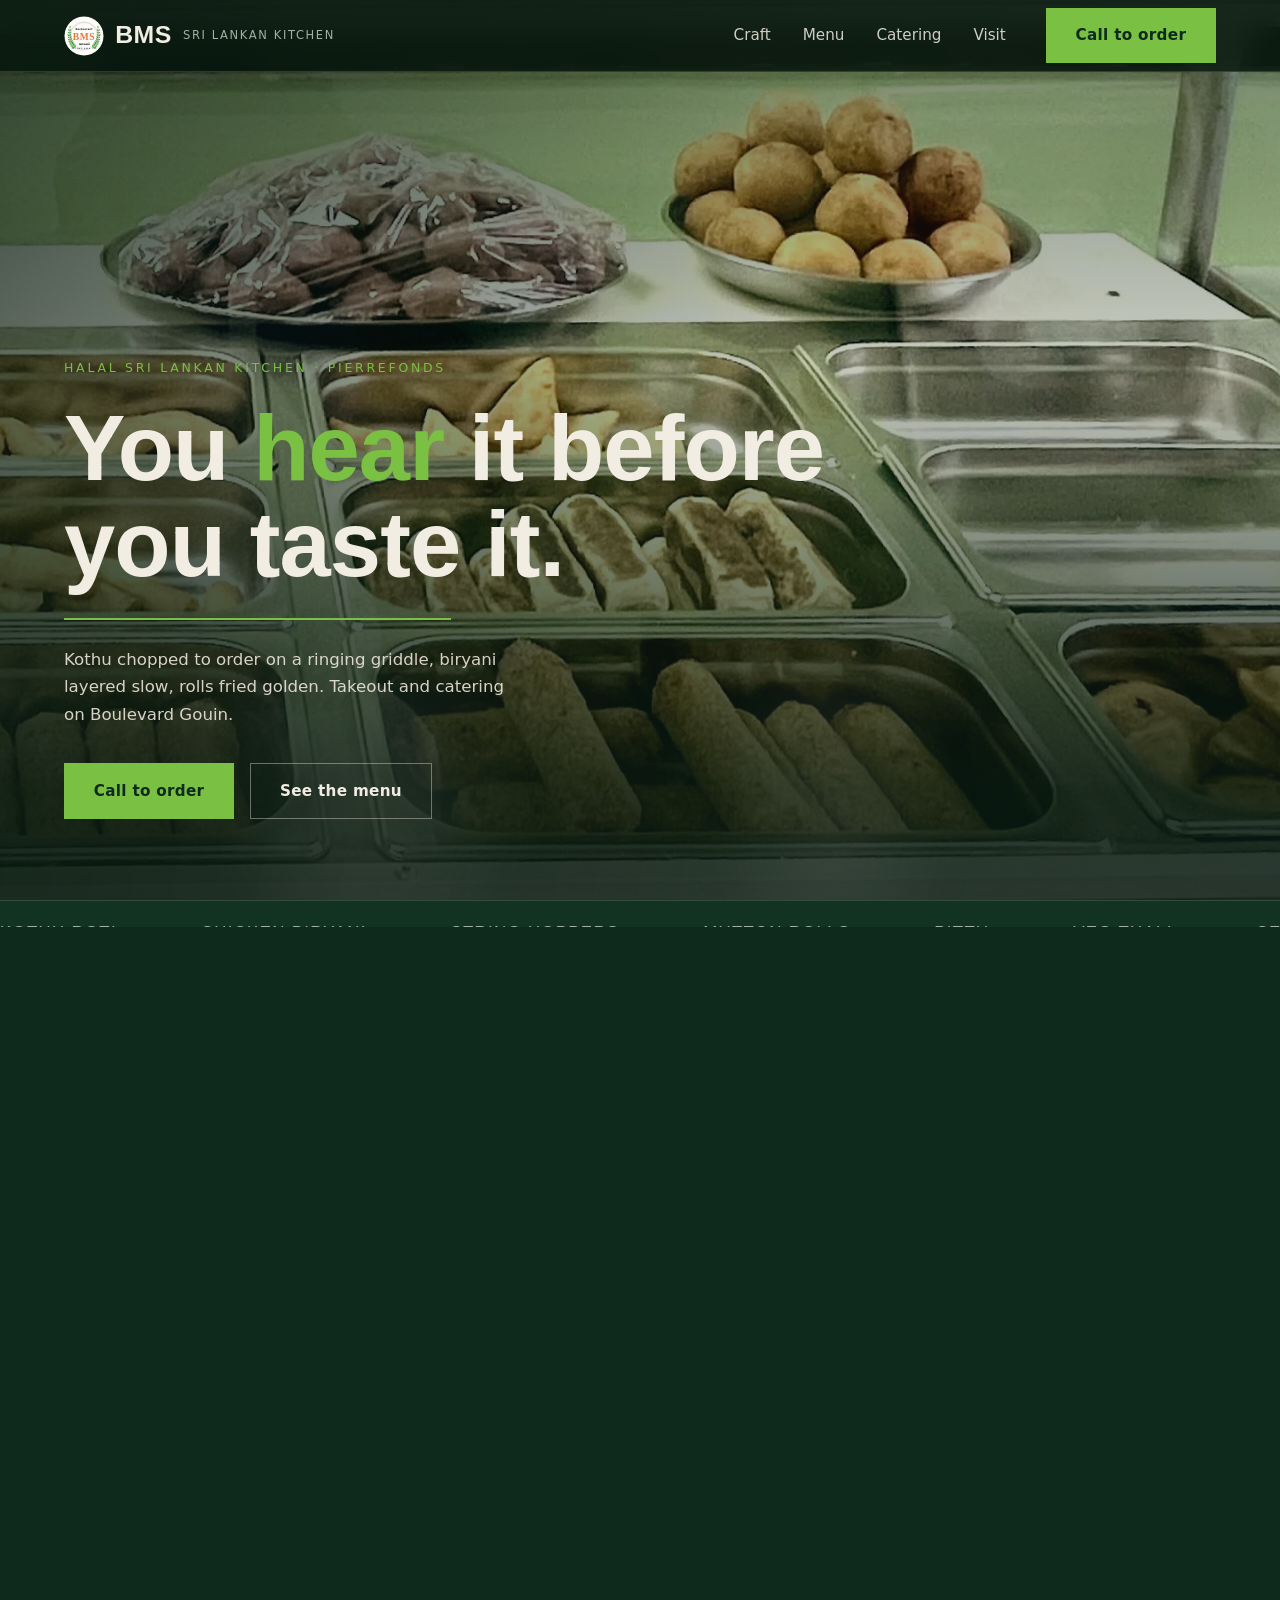
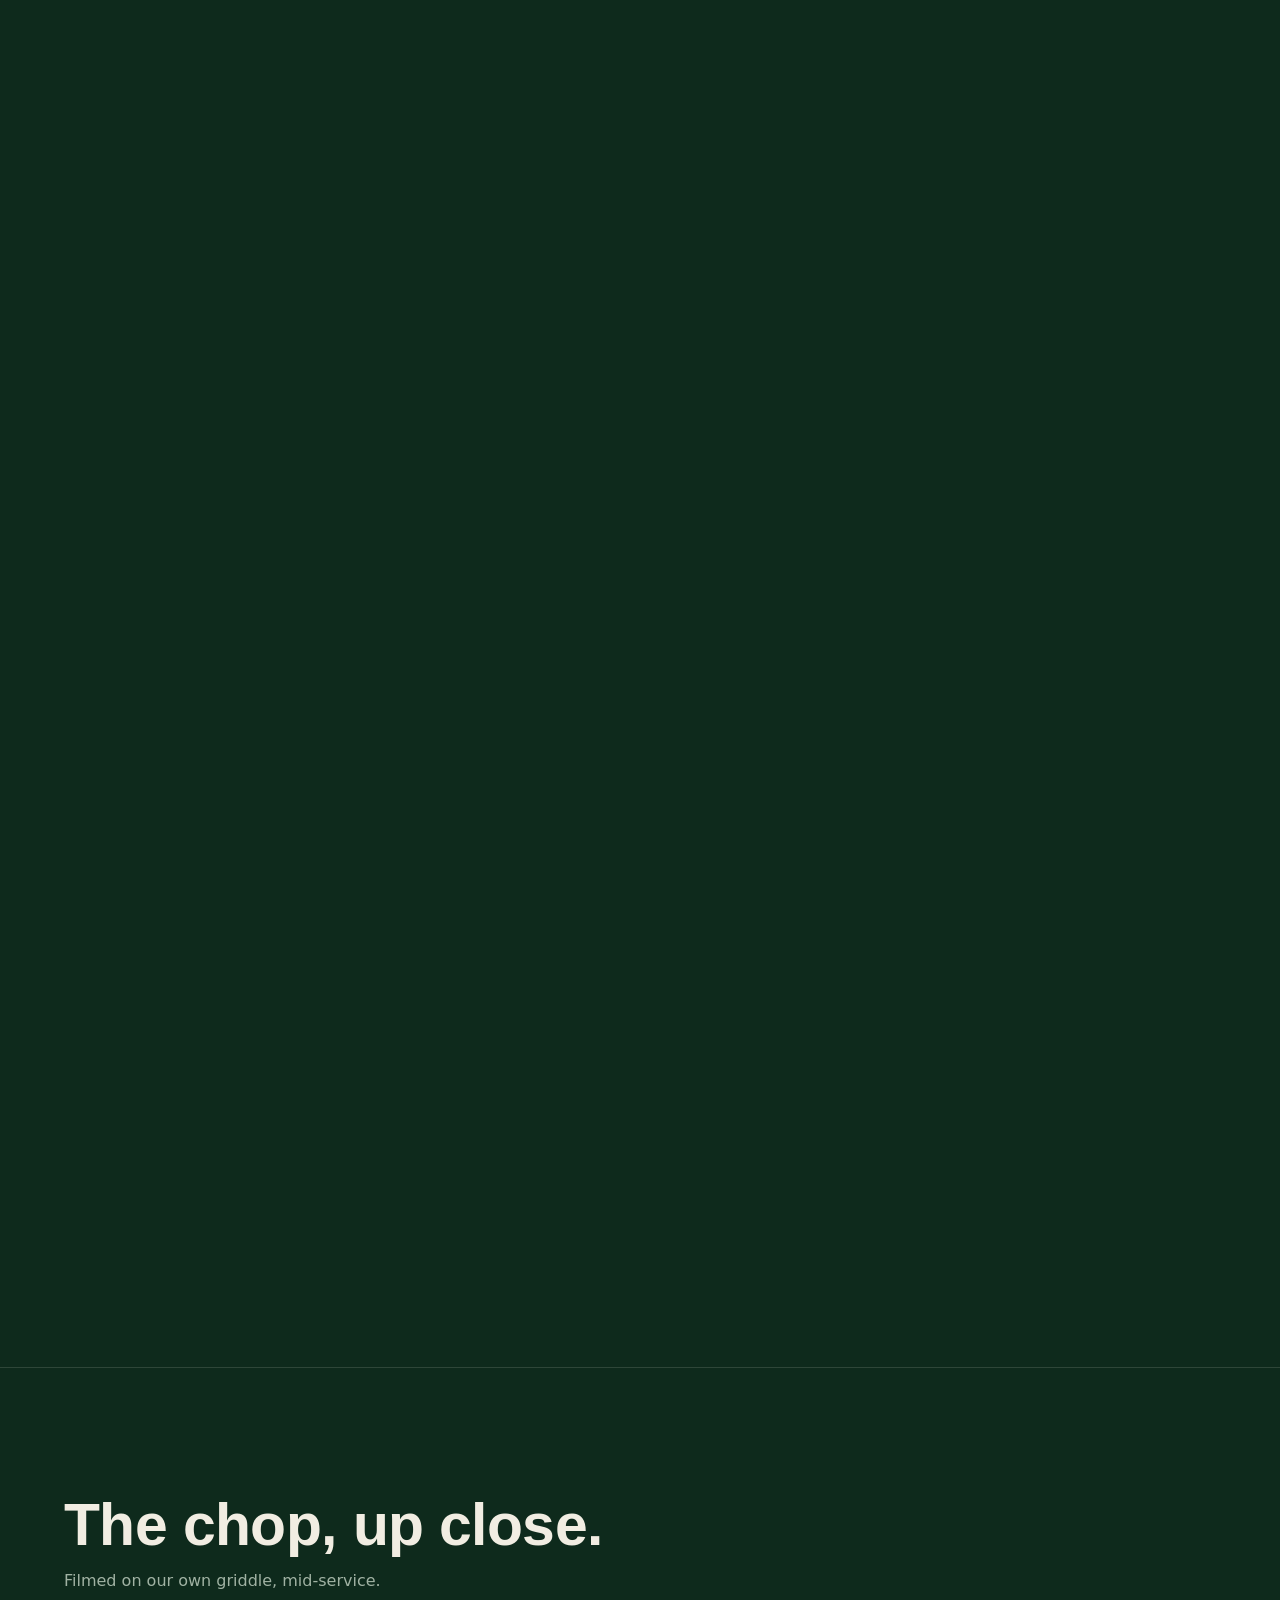
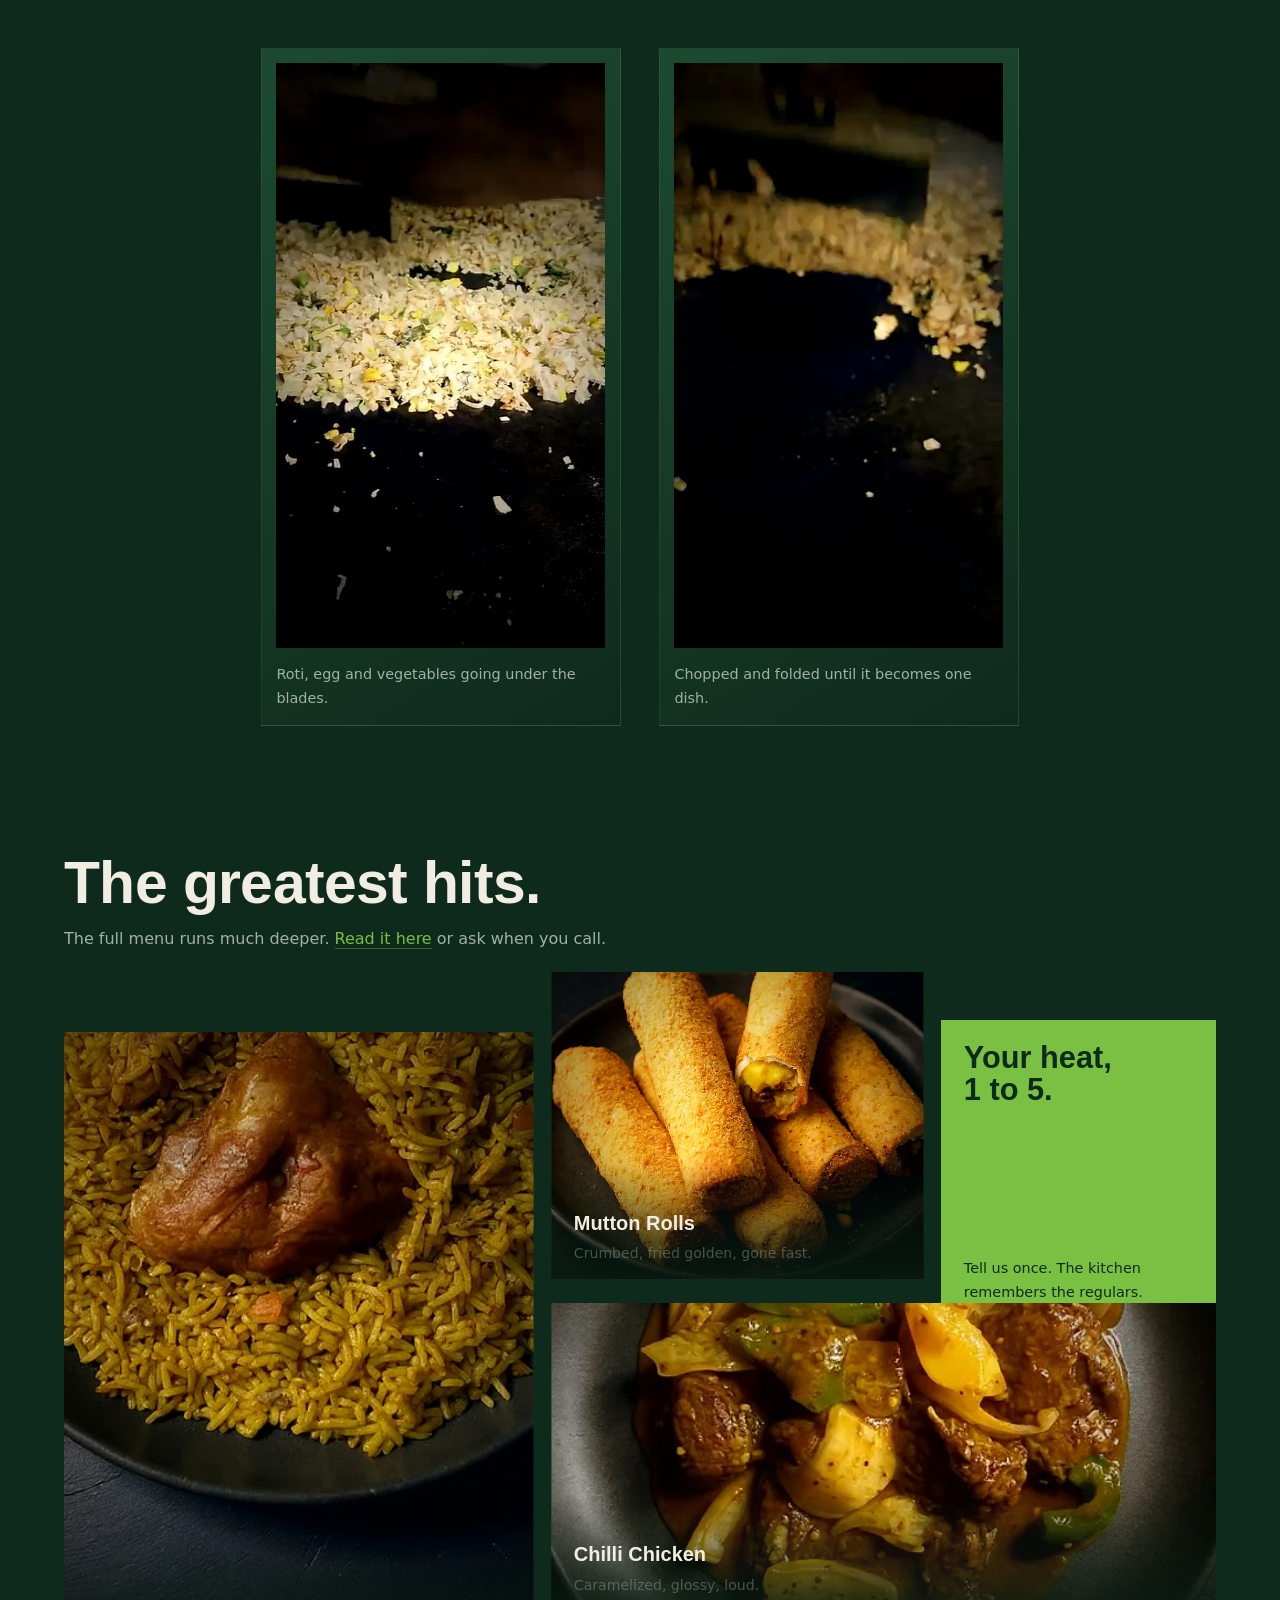
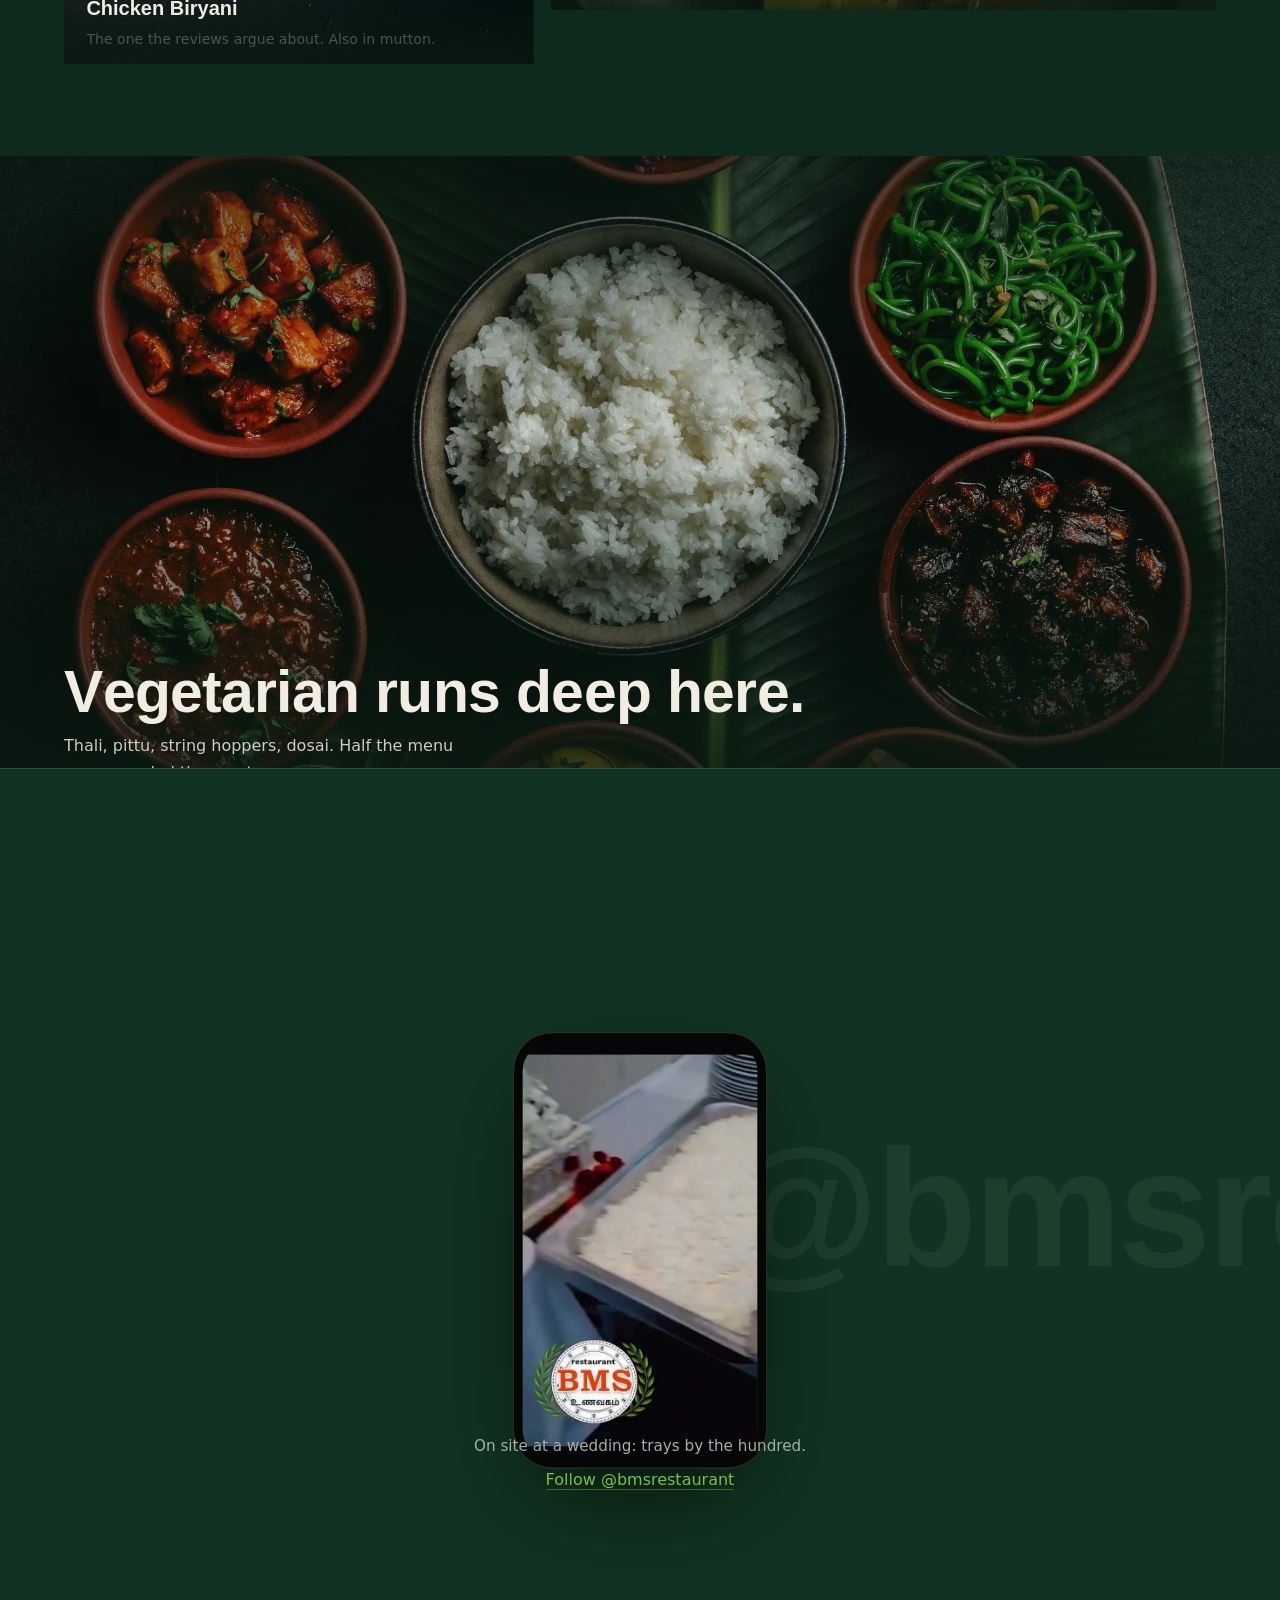
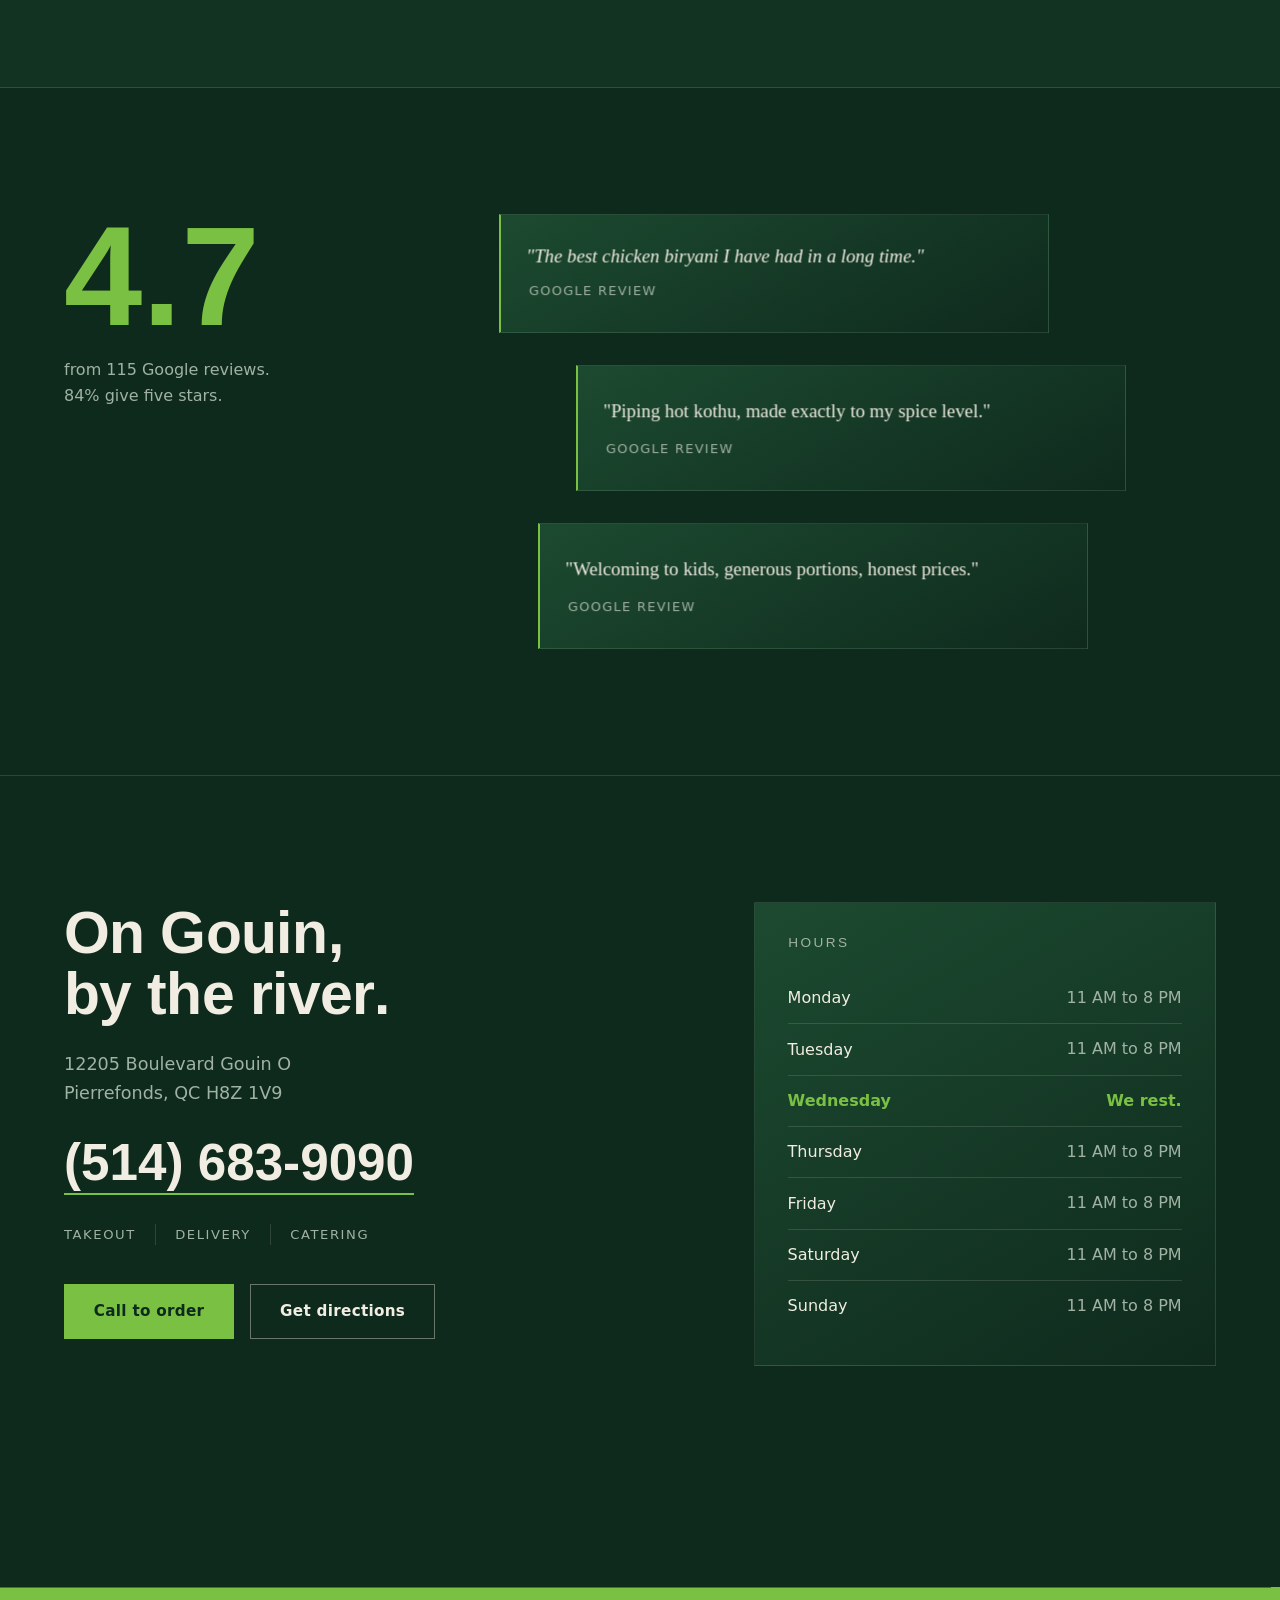
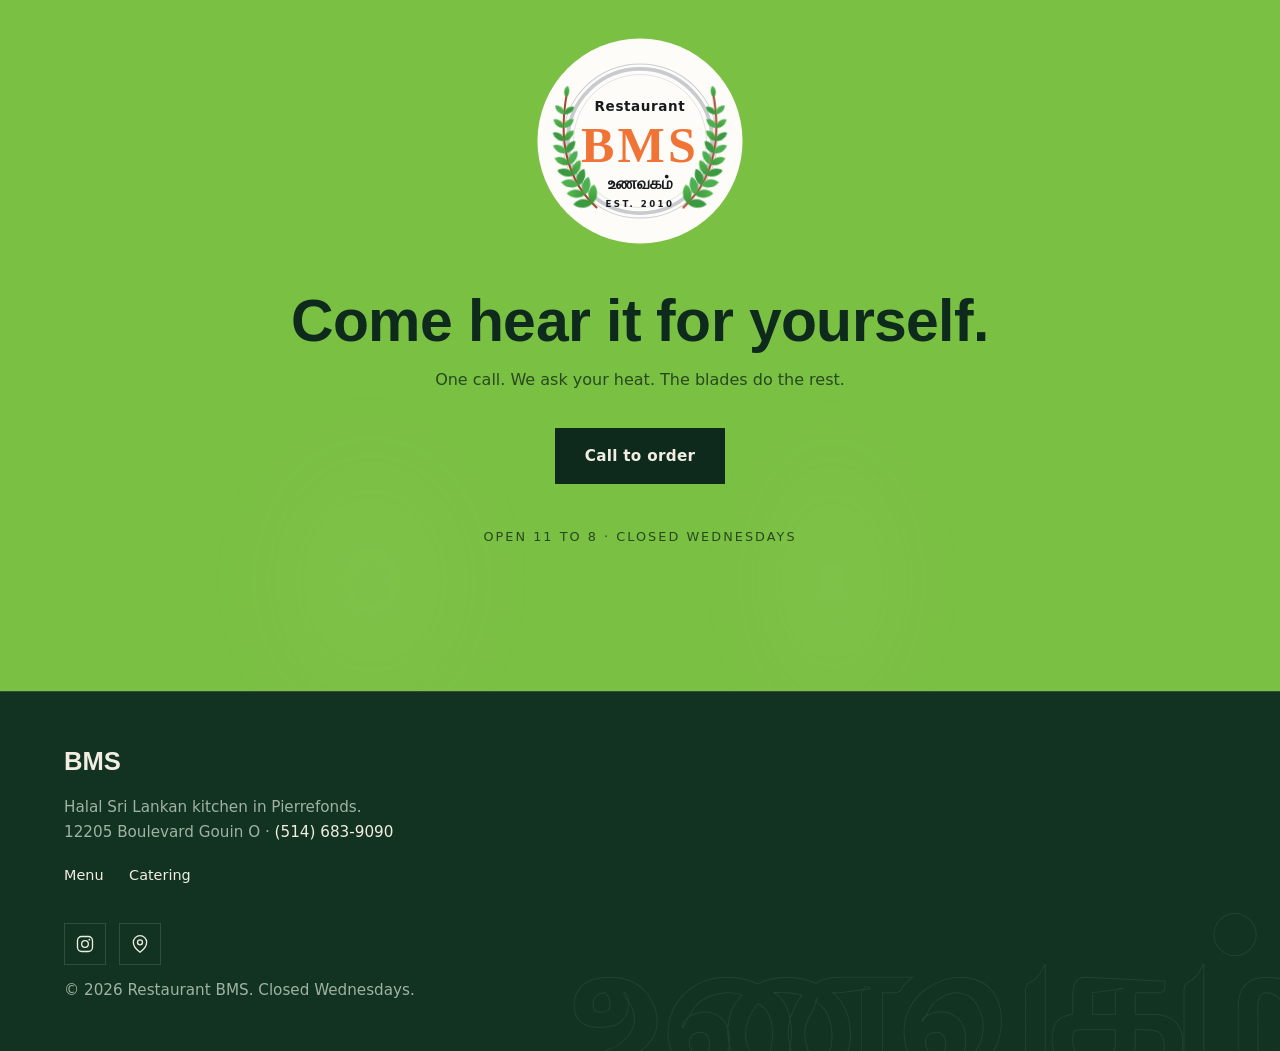
==== commit b13c6909: "Add Chicken Patty (2 for $3) to Short eats New S7 on the flyer and QR menus (Patty au Poulet), later" ====
--- a/index.html
+++ b/index.html
@@ -12,9 +12,9 @@
 <meta property="og:type" content="website">
 <meta property="og:image" content="img/hero-counter.jpg">
 
-<link rel="icon" type="image/svg+xml" href="img/logo.svg?v=49">
-<link rel="preload" as="image" href="img/hero-counter.webp?v=49" media="(min-width: 761px)" fetchpriority="high">
-<link rel="preload" as="image" href="img/hero-counter-mobile.webp?v=49" media="(max-width: 760px)" fetchpriority="high">
+<link rel="icon" type="image/svg+xml" href="img/logo.svg?v=50">
+<link rel="preload" as="image" href="img/hero-counter.webp?v=50" media="(min-width: 761px)" fetchpriority="high">
+<link rel="preload" as="image" href="img/hero-counter-mobile.webp?v=50" media="(max-width: 760px)" fetchpriority="high">
 <script>
 /* Pre-paint: skip the opening splash on repeat views and for reduced motion.
    Runs before first paint so there is never a flash either way.
@@ -31,7 +31,7 @@
 </script>
 <link rel="preconnect" href="https://api.fontshare.com" crossorigin>
 <link href="https://api.fontshare.com/v2/css?f[]=clash-display@500,600,700&f[]=satoshi@400,500,700&f[]=zodiak@400,401,500&display=swap" rel="stylesheet">
-<link rel="stylesheet" href="styles.css?v=49">
+<link rel="stylesheet" href="styles.css?v=50">
 
 <script type="application/ld+json">
 {
@@ -122,7 +122,7 @@
 <!-- ═══════════ NAV ═══════════ -->
 <header class="nav" id="nav">
   <a class="nav-brand" href="#top" aria-label="Restaurant BMS, home">
-    <img class="nav-logo" src="img/logo.svg?v=49" alt="" width="40" height="40">
+    <img class="nav-logo" src="img/logo.svg?v=50" alt="" width="40" height="40">
     <span class="nav-mark">BMS</span>
     <span class="nav-sub">Sri Lankan Kitchen</span>
   </a>
@@ -156,8 +156,8 @@
 <section class="hero" id="hero">
   <div class="hero-bg" aria-hidden="true">
     <picture>
-      <source media="(max-width: 760px)" srcset="img/hero-counter-mobile.webp?v=49">
-      <img src="img/hero-counter.webp?v=49" alt="" fetchpriority="high">
+      <source media="(max-width: 760px)" srcset="img/hero-counter-mobile.webp?v=50">
+      <img src="img/hero-counter.webp?v=50" alt="" fetchpriority="high">
     </picture>
     <div class="hero-scrim"></div>
     <div class="steam"></div>
@@ -218,11 +218,11 @@
     <p class="menu-note reveal">Filmed on our own griddle, mid-service.</p>
     <div class="gal-grid">
       <figure class="gal-item card reveal">
-        <video class="gal-v" data-src="media/kitchen-1.mp4?v=49" poster="media/kitchen-1.webp?v=49" muted loop playsinline preload="none"></video>
+        <video class="gal-v" data-src="media/kitchen-1.mp4?v=50" poster="media/kitchen-1.webp?v=50" muted loop playsinline preload="none"></video>
         <figcaption>Roti, egg and vegetables going under the blades.</figcaption>
       </figure>
       <figure class="gal-item card reveal" style="--d:.12s">
-        <video class="gal-v" data-src="media/kitchen-2.mp4?v=49" poster="media/kitchen-2.webp?v=49" muted loop playsinline preload="none"></video>
+        <video class="gal-v" data-src="media/kitchen-2.mp4?v=50" poster="media/kitchen-2.webp?v=50" muted loop playsinline preload="none"></video>
         <figcaption>Chopped and folded until it becomes one dish.</figcaption>
       </figure>
     </div>
@@ -237,12 +237,12 @@
 
     <div class="bento">
       <figure class="cell cell-biryani iw" style="--d:.05s">
-        <img src="img/cat-biryani.webp?v=49" alt="Sri Lankan chicken biryani with turmeric-gold rice and a spiced fried piece" loading="lazy">
+        <img src="img/cat-biryani.webp?v=50" alt="Sri Lankan chicken biryani with turmeric-gold rice and a spiced fried piece" loading="lazy">
         <figcaption><strong>Chicken Biryani</strong><span>The one the reviews argue about. Also in mutton.</span></figcaption>
       </figure>
 
       <figure class="cell cell-rolls iw" style="--d:.12s">
-        <img src="img/mutton-rolls.webp?v=49" alt="Golden crumbed mutton rolls on a dark plate, one cut open" loading="lazy">
+        <img src="img/mutton-rolls.webp?v=50" alt="Golden crumbed mutton rolls on a dark plate, one cut open" loading="lazy">
         <figcaption><strong>Mutton Rolls</strong><span>Crumbed, fried golden, gone fast.</span></figcaption>
       </figure>
 
@@ -252,7 +252,7 @@
       </div>
 
       <figure class="cell cell-chili iw" style="--d:.26s">
-        <img src="img/cat-devil.webp?v=49" alt="Devilled chicken in glossy red sauce with peppers" loading="lazy">
+        <img src="img/cat-devil.webp?v=50" alt="Devilled chicken in glossy red sauce with peppers" loading="lazy">
         <figcaption><strong>Chilli Chicken</strong><span>Caramelized, glossy, loud.</span></figcaption>
       </figure>
     </div>
@@ -454,10 +454,10 @@
   </div>
 </footer>
 
-<script src="js/lenis.min.js?v=49"></script>
-<script src="js/gsap.min.js?v=49"></script>
-<script src="js/ScrollTrigger.min.js?v=49"></script>
-<script src="app.js?v=49"></script>
-<script src="js/motion.js?v=49"></script>
+<script src="js/lenis.min.js?v=50"></script>
+<script src="js/gsap.min.js?v=50"></script>
+<script src="js/ScrollTrigger.min.js?v=50"></script>
+<script src="app.js?v=50"></script>
+<script src="js/motion.js?v=50"></script>
 </body>
 </html>
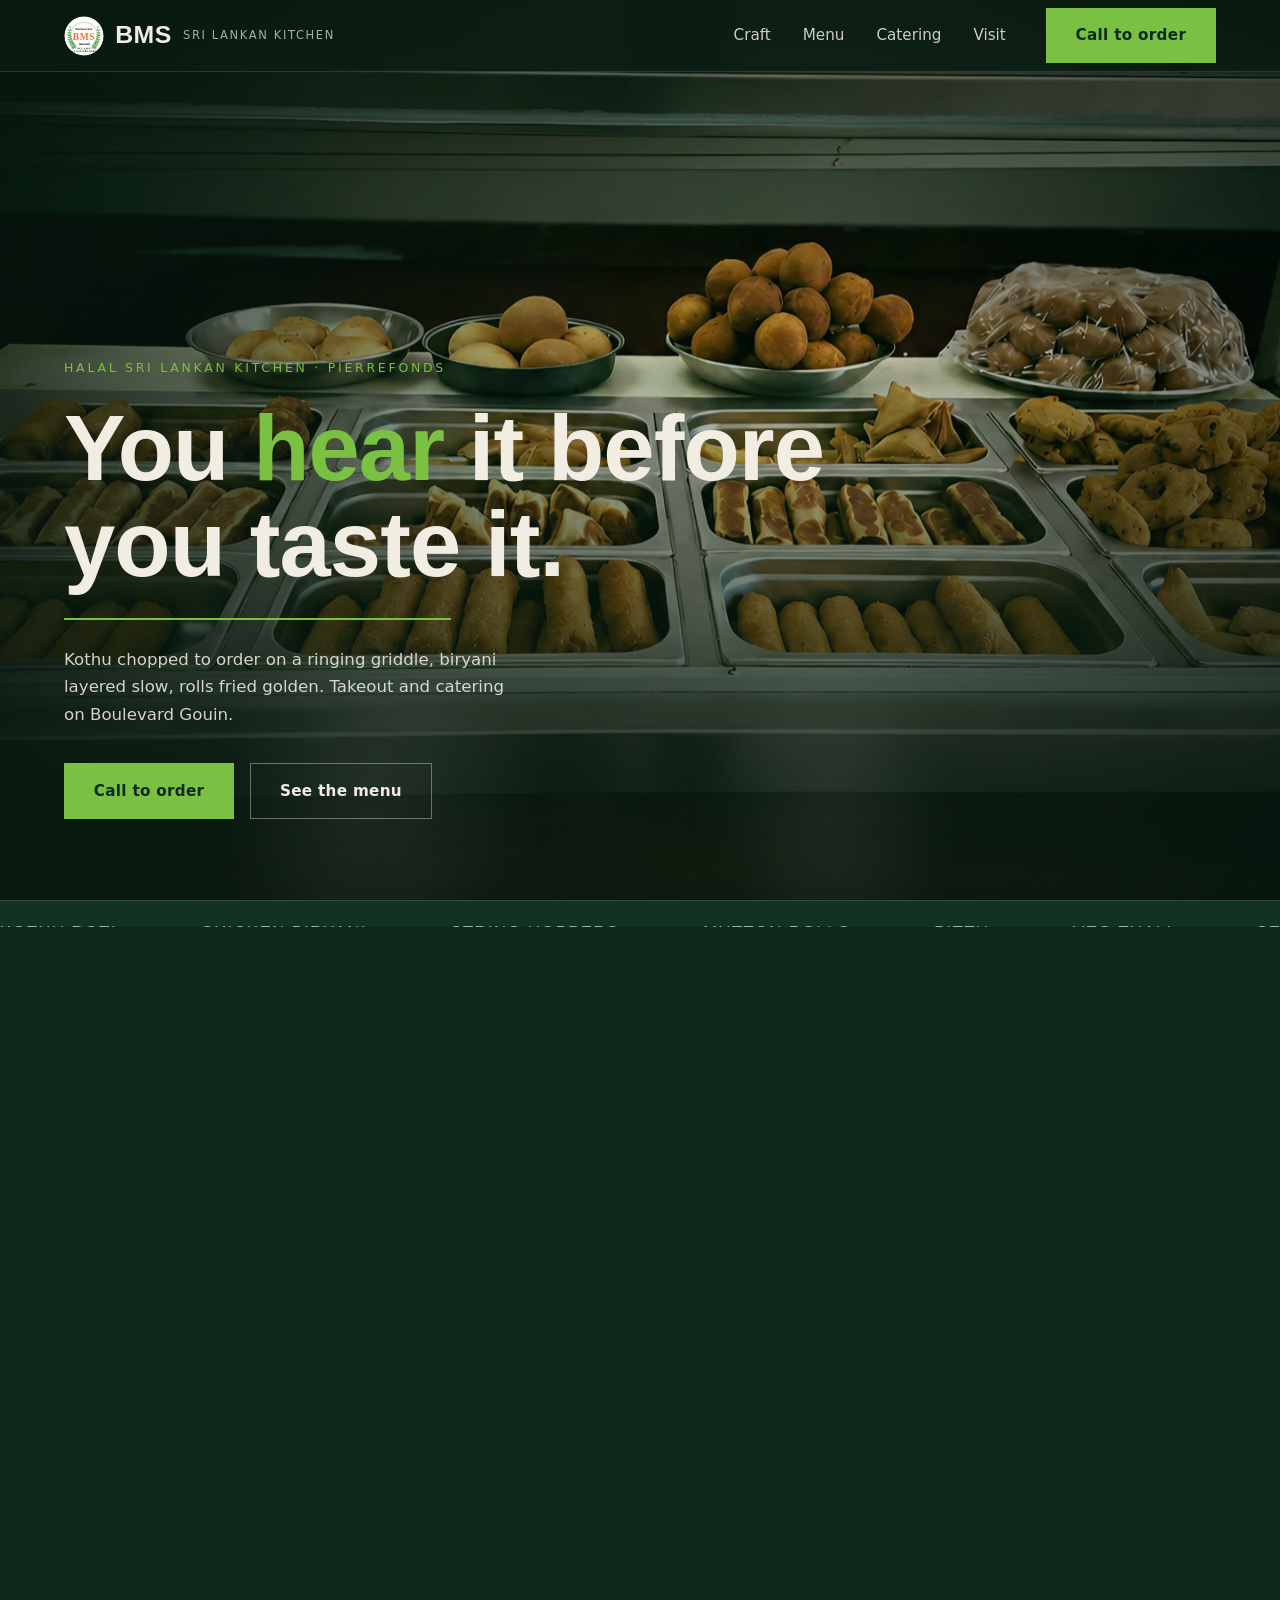
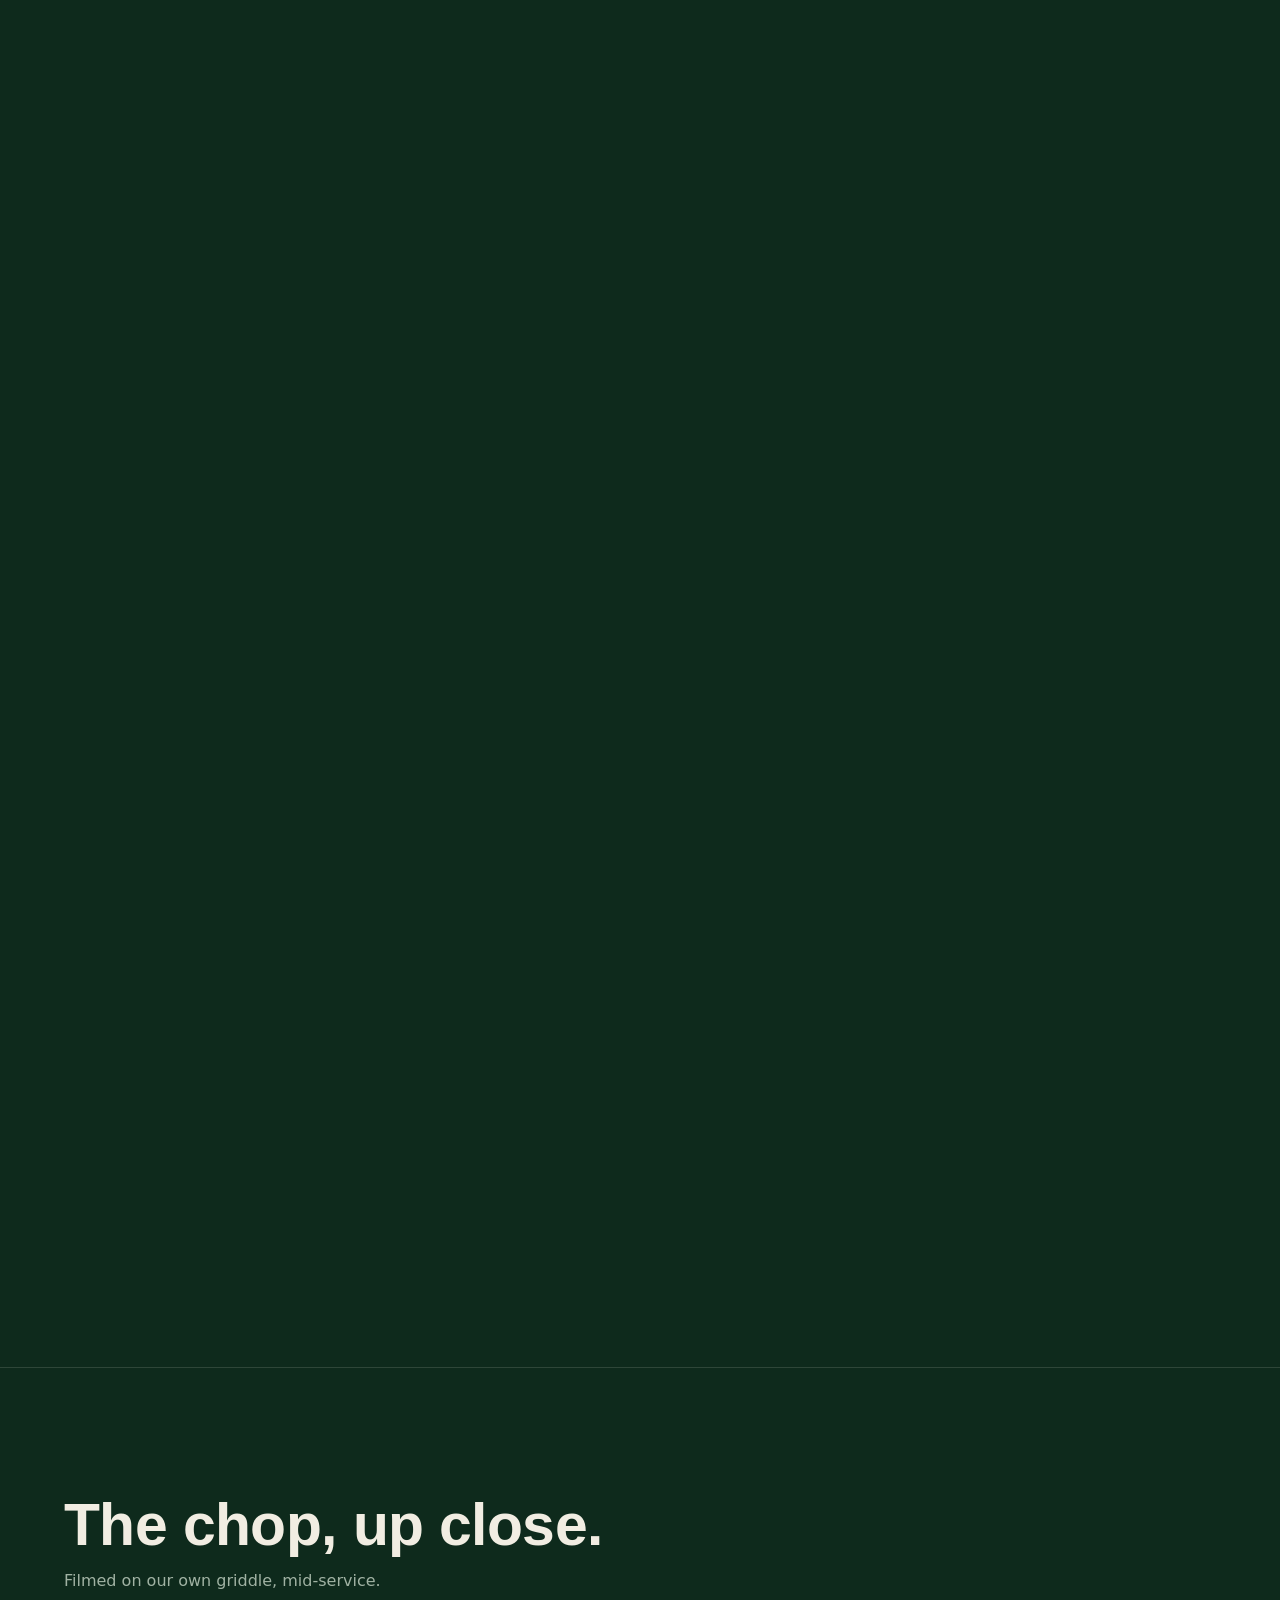
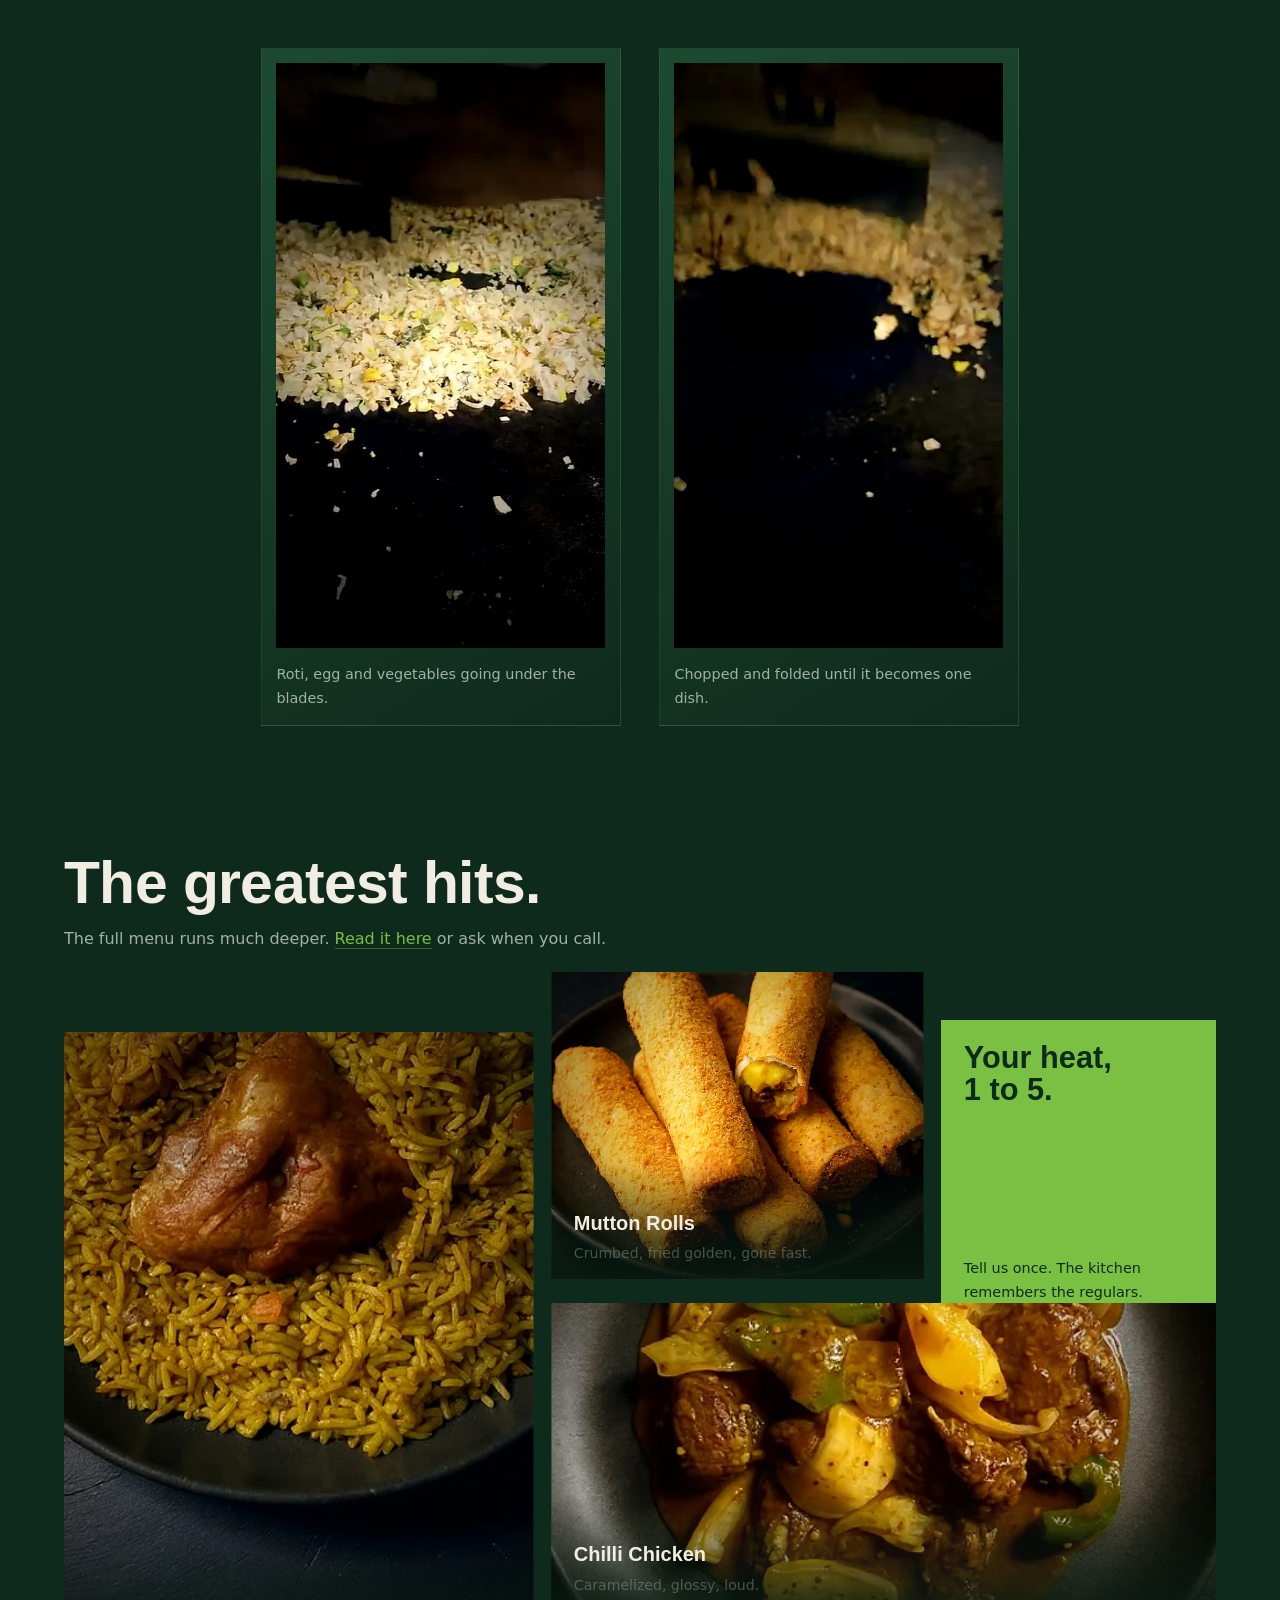
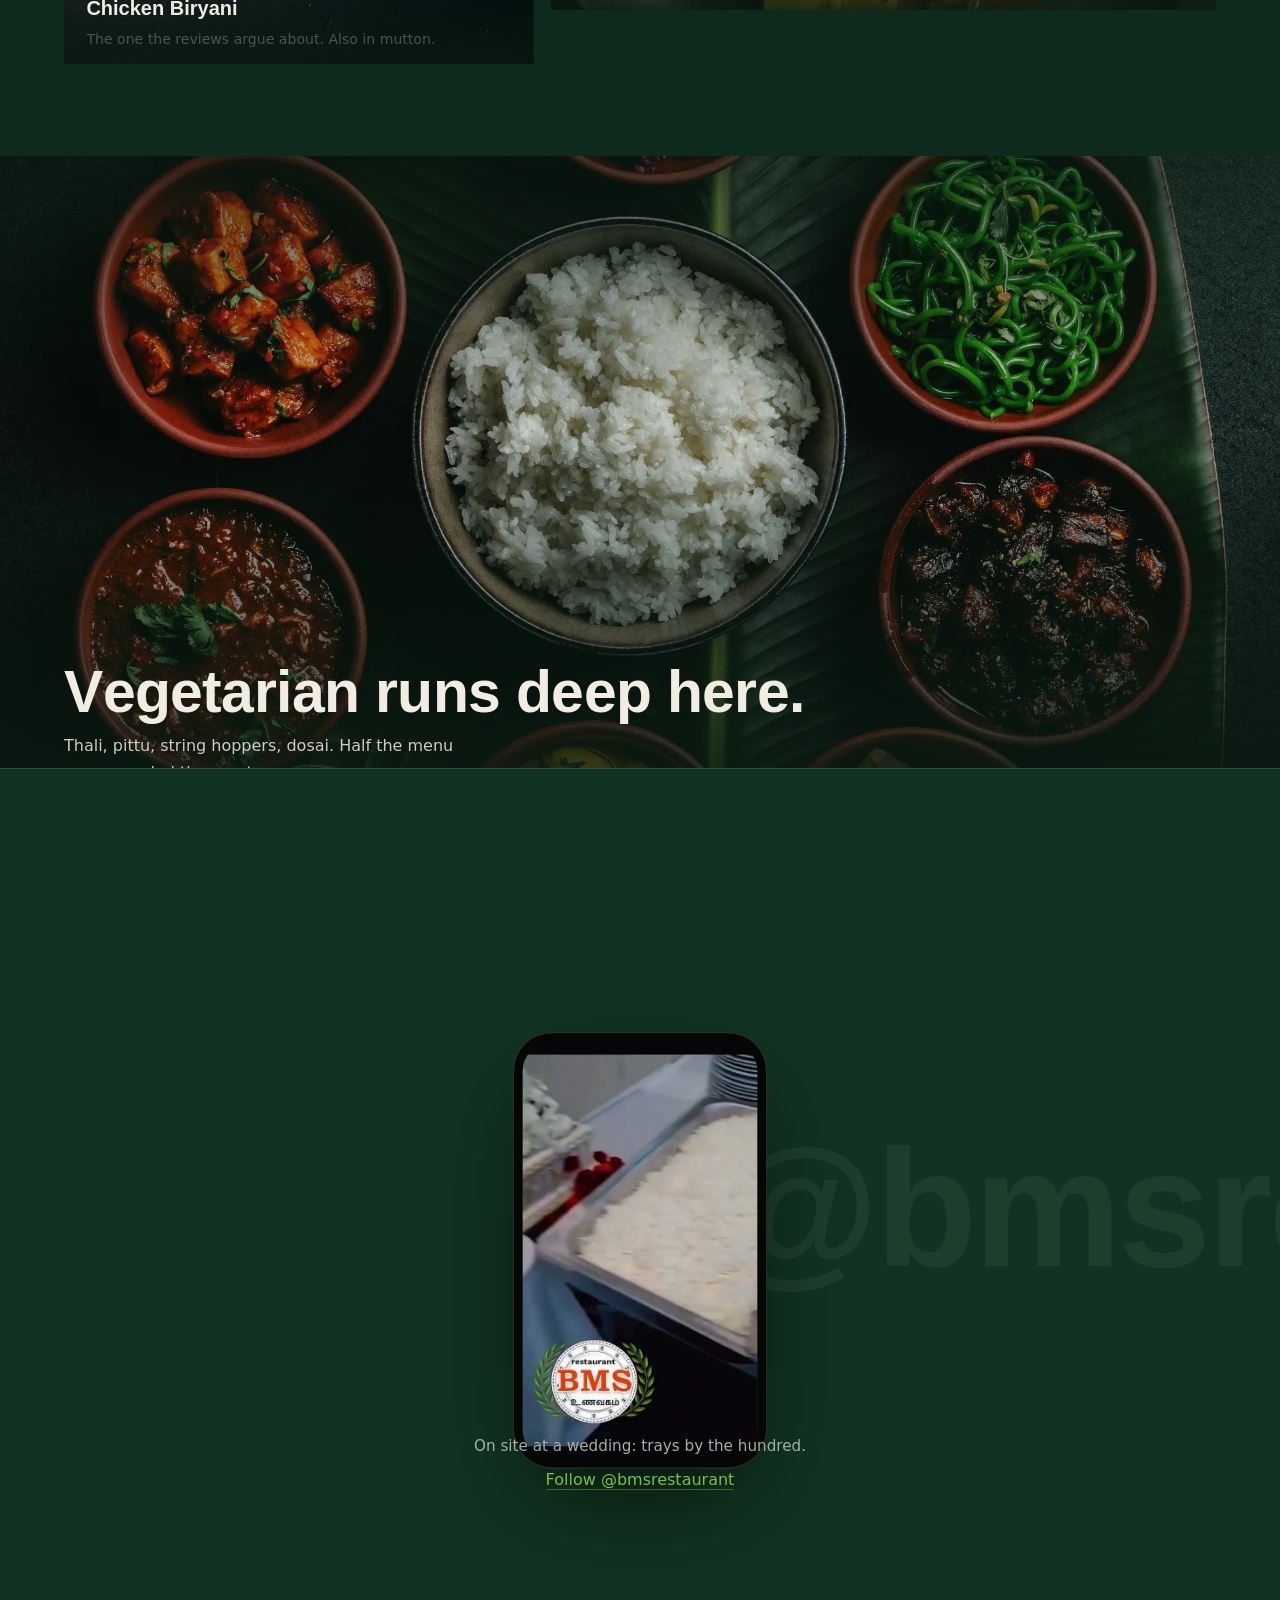
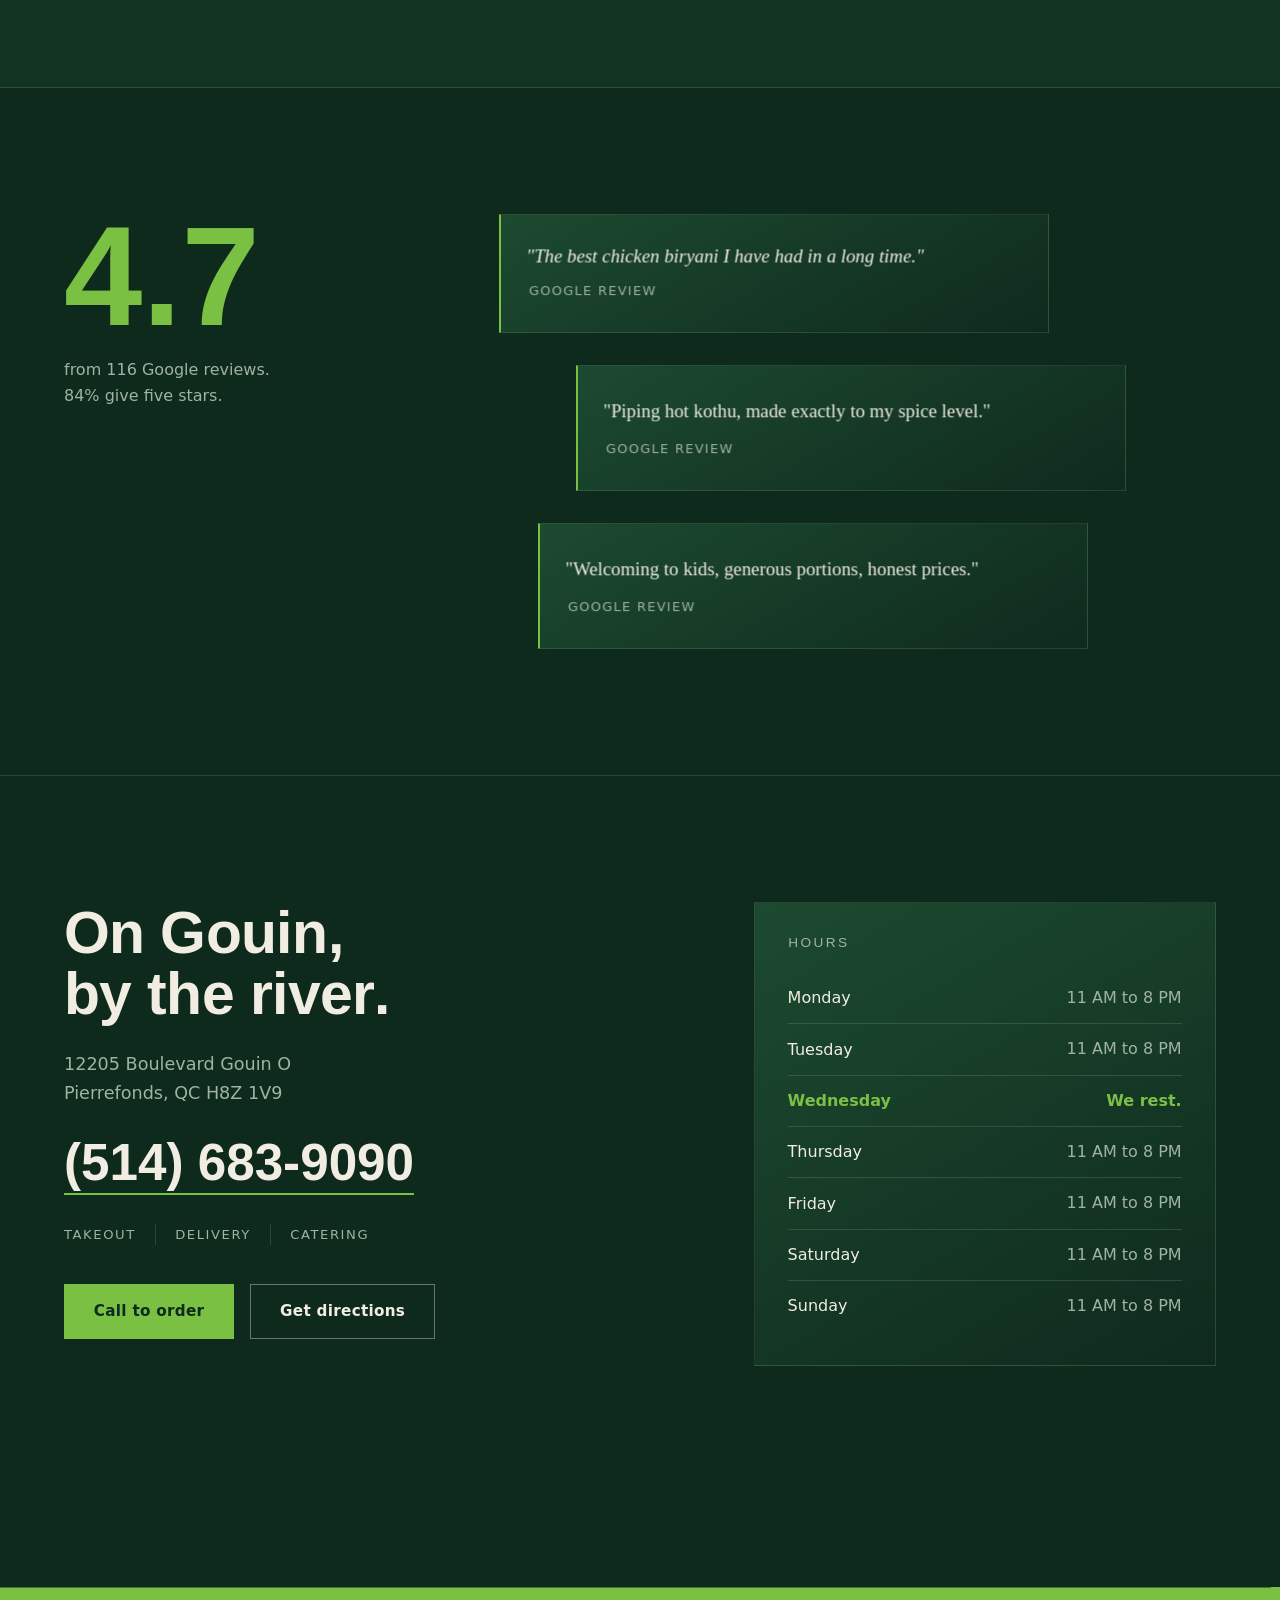
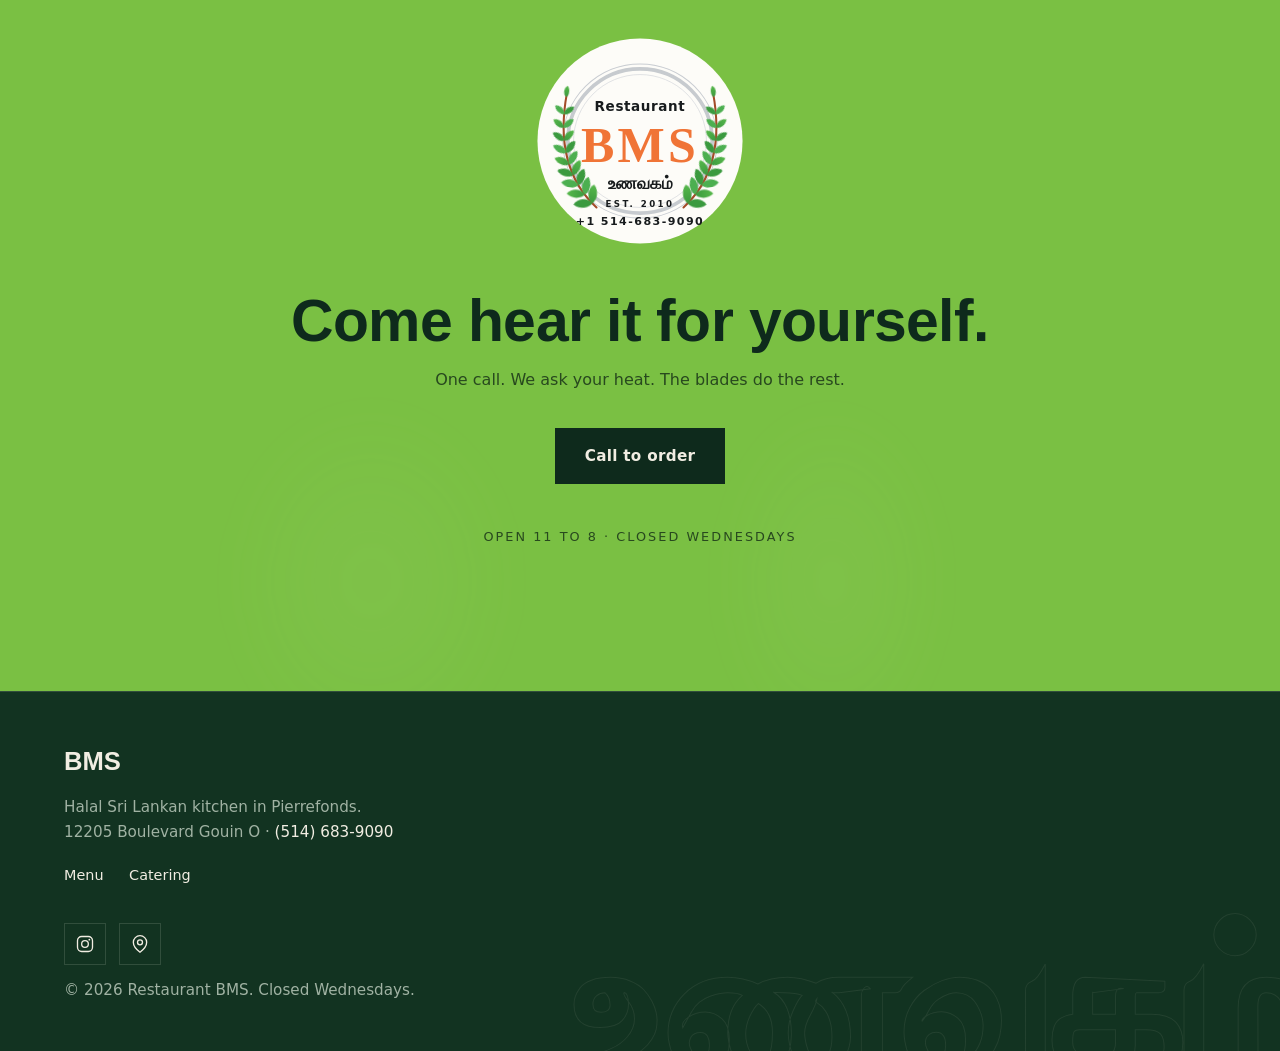
==== commit 25df86a2: "Logo carries the phone number, matching the real badge The badge photo Lakshan sent has +1 514-683-9" ====
--- a/index.html
+++ b/index.html
@@ -12,9 +12,9 @@
 <meta property="og:type" content="website">
 <meta property="og:image" content="img/hero-counter.jpg">
 
-<link rel="icon" type="image/svg+xml" href="img/logo.svg?v=50">
-<link rel="preload" as="image" href="img/hero-counter.webp?v=50" media="(min-width: 761px)" fetchpriority="high">
-<link rel="preload" as="image" href="img/hero-counter-mobile.webp?v=50" media="(max-width: 760px)" fetchpriority="high">
+<link rel="icon" type="image/svg+xml" href="img/logo.svg?v=51">
+<link rel="preload" as="image" href="img/hero-counter.webp?v=51" media="(min-width: 761px)" fetchpriority="high">
+<link rel="preload" as="image" href="img/hero-counter-mobile.webp?v=51" media="(max-width: 760px)" fetchpriority="high">
 <script>
 /* Pre-paint: skip the opening splash on repeat views and for reduced motion.
    Runs before first paint so there is never a flash either way.
@@ -31,7 +31,7 @@
 </script>
 <link rel="preconnect" href="https://api.fontshare.com" crossorigin>
 <link href="https://api.fontshare.com/v2/css?f[]=clash-display@500,600,700&f[]=satoshi@400,500,700&f[]=zodiak@400,401,500&display=swap" rel="stylesheet">
-<link rel="stylesheet" href="styles.css?v=50">
+<link rel="stylesheet" href="styles.css?v=51">
 
 <script type="application/ld+json">
 {
@@ -113,6 +113,9 @@
       <text id="txtEst" x="256" y="416" text-anchor="middle"
             font-family="'Satoshi','Avenir Next',system-ui,sans-serif" font-weight="700"
             font-size="21" letter-spacing="6" fill="#171b1d">EST. 2010</text>
+      <text id="txtPhone" x="256" y="462" text-anchor="middle"
+      font-family="'Satoshi','Avenir Next',system-ui,sans-serif" font-weight="700"
+      font-size="27" letter-spacing="3.5" fill="#171b1d">+1 514-683-9090</text>
     </svg>
   </div>
 </div>
@@ -122,7 +125,7 @@
 <!-- ═══════════ NAV ═══════════ -->
 <header class="nav" id="nav">
   <a class="nav-brand" href="#top" aria-label="Restaurant BMS, home">
-    <img class="nav-logo" src="img/logo.svg?v=50" alt="" width="40" height="40">
+    <img class="nav-logo" src="img/logo.svg?v=51" alt="" width="40" height="40">
     <span class="nav-mark">BMS</span>
     <span class="nav-sub">Sri Lankan Kitchen</span>
   </a>
@@ -156,8 +159,8 @@
 <section class="hero" id="hero">
   <div class="hero-bg" aria-hidden="true">
     <picture>
-      <source media="(max-width: 760px)" srcset="img/hero-counter-mobile.webp?v=50">
-      <img src="img/hero-counter.webp?v=50" alt="" fetchpriority="high">
+      <source media="(max-width: 760px)" srcset="img/hero-counter-mobile.webp?v=51">
+      <img src="img/hero-counter.webp?v=51" alt="" fetchpriority="high">
     </picture>
     <div class="hero-scrim"></div>
     <div class="steam"></div>
@@ -218,11 +221,11 @@
     <p class="menu-note reveal">Filmed on our own griddle, mid-service.</p>
     <div class="gal-grid">
       <figure class="gal-item card reveal">
-        <video class="gal-v" data-src="media/kitchen-1.mp4?v=50" poster="media/kitchen-1.webp?v=50" muted loop playsinline preload="none"></video>
+        <video class="gal-v" data-src="media/kitchen-1.mp4?v=51" poster="media/kitchen-1.webp?v=51" muted loop playsinline preload="none"></video>
         <figcaption>Roti, egg and vegetables going under the blades.</figcaption>
       </figure>
       <figure class="gal-item card reveal" style="--d:.12s">
-        <video class="gal-v" data-src="media/kitchen-2.mp4?v=50" poster="media/kitchen-2.webp?v=50" muted loop playsinline preload="none"></video>
+        <video class="gal-v" data-src="media/kitchen-2.mp4?v=51" poster="media/kitchen-2.webp?v=51" muted loop playsinline preload="none"></video>
         <figcaption>Chopped and folded until it becomes one dish.</figcaption>
       </figure>
     </div>
@@ -237,12 +240,12 @@
 
     <div class="bento">
       <figure class="cell cell-biryani iw" style="--d:.05s">
-        <img src="img/cat-biryani.webp?v=50" alt="Sri Lankan chicken biryani with turmeric-gold rice and a spiced fried piece" loading="lazy">
+        <img src="img/cat-biryani.webp?v=51" alt="Sri Lankan chicken biryani with turmeric-gold rice and a spiced fried piece" loading="lazy">
         <figcaption><strong>Chicken Biryani</strong><span>The one the reviews argue about. Also in mutton.</span></figcaption>
       </figure>
 
       <figure class="cell cell-rolls iw" style="--d:.12s">
-        <img src="img/mutton-rolls.webp?v=50" alt="Golden crumbed mutton rolls on a dark plate, one cut open" loading="lazy">
+        <img src="img/mutton-rolls.webp?v=51" alt="Golden crumbed mutton rolls on a dark plate, one cut open" loading="lazy">
         <figcaption><strong>Mutton Rolls</strong><span>Crumbed, fried golden, gone fast.</span></figcaption>
       </figure>
 
@@ -252,7 +255,7 @@
       </div>
 
       <figure class="cell cell-chili iw" style="--d:.26s">
-        <img src="img/cat-devil.webp?v=50" alt="Devilled chicken in glossy red sauce with peppers" loading="lazy">
+        <img src="img/cat-devil.webp?v=51" alt="Devilled chicken in glossy red sauce with peppers" loading="lazy">
         <figcaption><strong>Chilli Chicken</strong><span>Caramelized, glossy, loud.</span></figcaption>
       </figure>
     </div>
@@ -407,6 +410,9 @@
       <text id="f-txtEst" x="256" y="416" text-anchor="middle"
             font-family="'Satoshi','Avenir Next',system-ui,sans-serif" font-weight="700"
             font-size="21" letter-spacing="6" fill="#171b1d">EST. 2010</text>
+      <text id="f-txtPhone" x="256" y="462" text-anchor="middle"
+      font-family="'Satoshi','Avenir Next',system-ui,sans-serif" font-weight="700"
+      font-size="27" letter-spacing="3.5" fill="#171b1d">+1 514-683-9090</text>
     </svg>
     </div>
     <h2 class="rm"><span>Come hear it for yourself.</span></h2>
@@ -454,10 +460,10 @@
   </div>
 </footer>
 
-<script src="js/lenis.min.js?v=50"></script>
-<script src="js/gsap.min.js?v=50"></script>
-<script src="js/ScrollTrigger.min.js?v=50"></script>
-<script src="app.js?v=50"></script>
-<script src="js/motion.js?v=50"></script>
+<script src="js/lenis.min.js?v=51"></script>
+<script src="js/gsap.min.js?v=51"></script>
+<script src="js/ScrollTrigger.min.js?v=51"></script>
+<script src="app.js?v=51"></script>
+<script src="js/motion.js?v=51"></script>
 </body>
 </html>
--- a/styles.css
+++ b/styles.css
@@ -1137,13 +1137,14 @@
     from { opacity: 0; translate: 0 0.22em; scale: 1 0.55; }
     to { opacity: 1; translate: 0 0; scale: 1 1; }
   }
-  .splash #txtRestaurant, .splash #txtTamil, .splash #txtEst {
+  .splash #txtRestaurant, .splash #txtTamil, .splash #txtEst, .splash #txtPhone {
     opacity: 0;
     animation: rise-in 0.45s var(--ease-soft) both;
   }
   .splash #txtRestaurant { animation-delay: 1.85s; }
   .splash #txtTamil { animation-delay: 1.95s; }
   .splash #txtEst { animation-delay: 2.08s; }
+  .splash #txtPhone { animation-delay: 2.18s; }
 }
 @media (prefers-reduced-motion: reduce) {
   .splash { display: none; }
@@ -1248,7 +1249,7 @@
   .finale-badge[data-badge] #f-plate circle { stroke-dashoffset: 1; }
   .finale-badge[data-badge] .stem { stroke-dashoffset: 1; }
   .finale-badge[data-badge] .leaf-g { opacity: 0; transform: scale(0.4); transform-origin: center; transform-box: fill-box; }
-  .finale-badge[data-badge] :is(#f-txtRestaurant, #f-txtBMS, #f-txtTamil, #f-txtEst) { opacity: 0; }
+  .finale-badge[data-badge] :is(#f-txtRestaurant, #f-txtBMS, #f-txtTamil, #f-txtEst, #f-txtPhone) { opacity: 0; }
 
   .finale-badge.in #f-plate circle {
     animation: badge-ring 0.85s var(--ease-soft, cubic-bezier(0.22,1,0.36,1)) both;
@@ -1267,6 +1268,7 @@
   .finale-badge.in #f-txtRestaurant { animation: badge-word 0.5s ease-out 1.56s both; }
   .finale-badge.in #f-txtTamil      { animation: badge-word 0.5s ease-out 1.64s both; }
   .finale-badge.in #f-txtEst        { animation: badge-word 0.5s ease-out 1.76s both; }
+  .finale-badge.in #f-txtPhone      { animation: badge-word 0.5s ease-out 1.86s both; }
 
   @keyframes badge-ring { from { stroke-dashoffset: 1; } to { stroke-dashoffset: 0; } }
   @keyframes badge-leaf { from { opacity: 0; transform: scale(0.4); } to { opacity: 1; transform: scale(1); } }
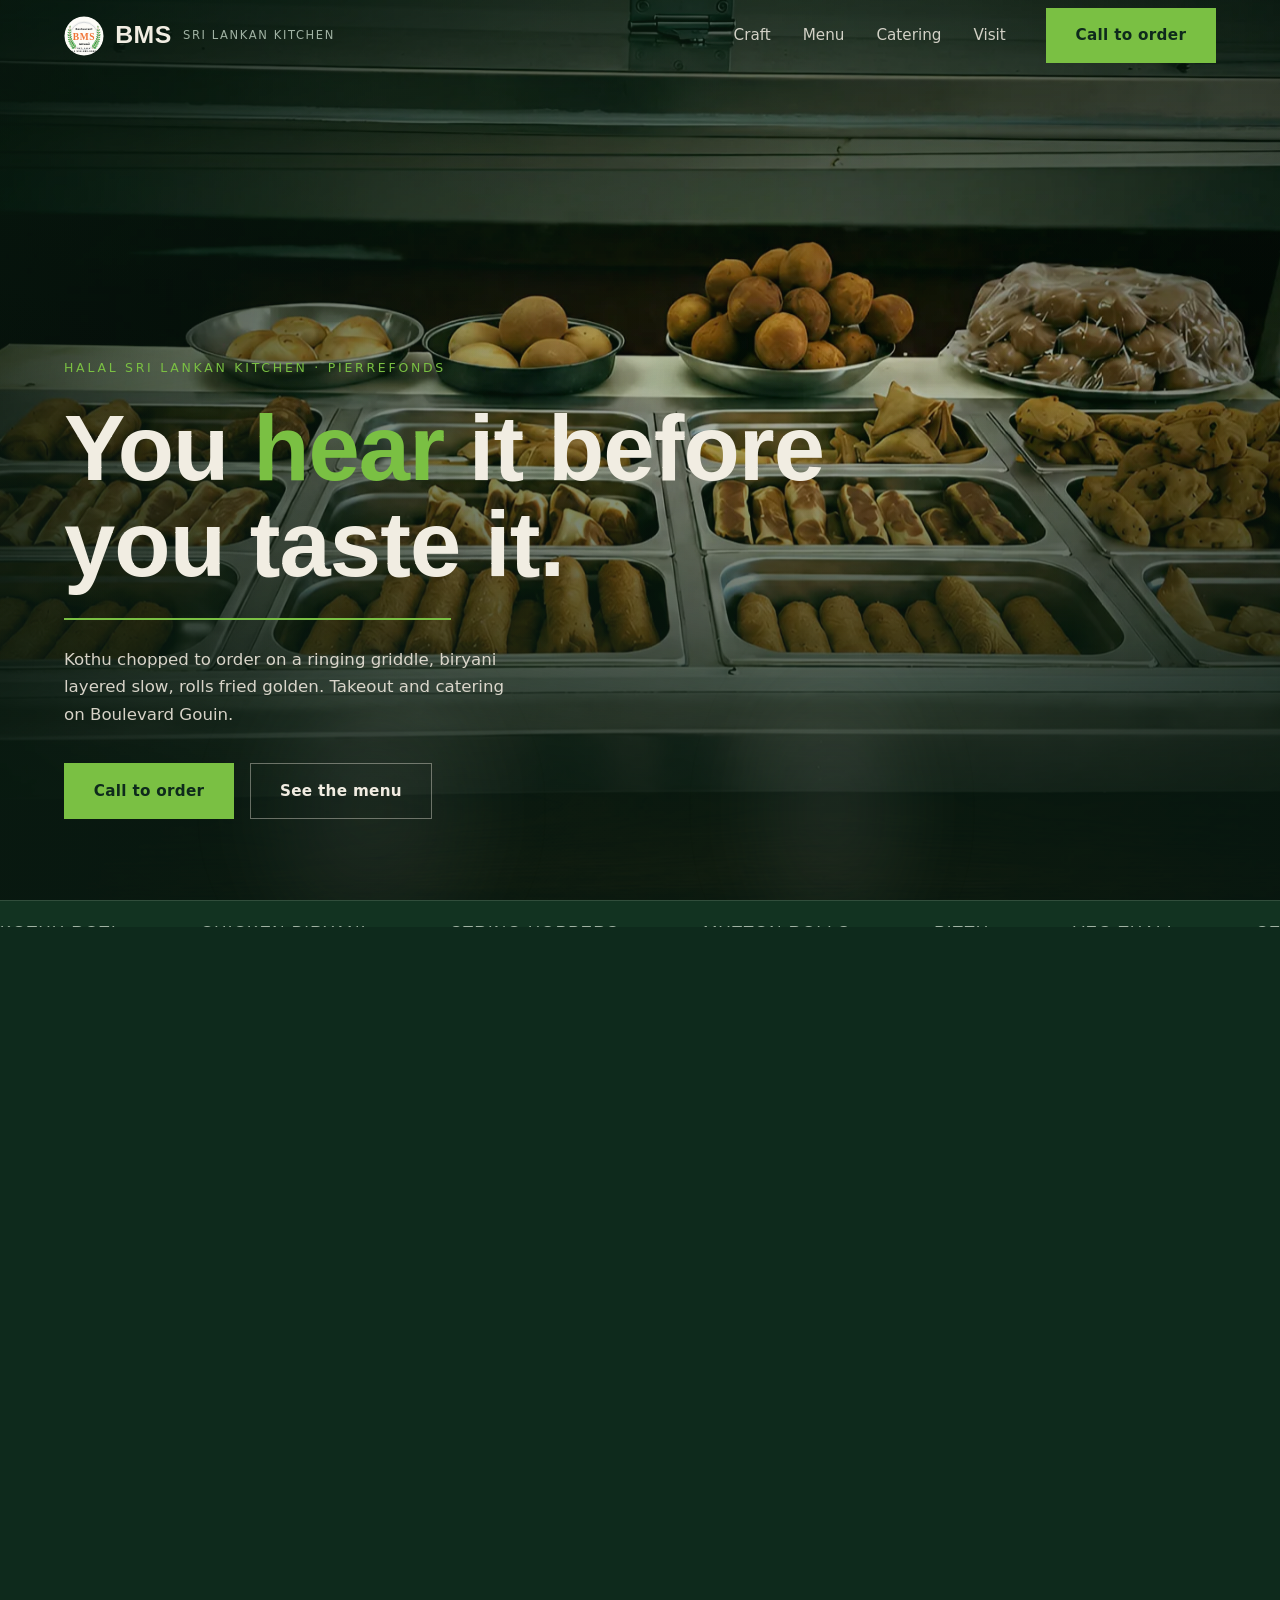
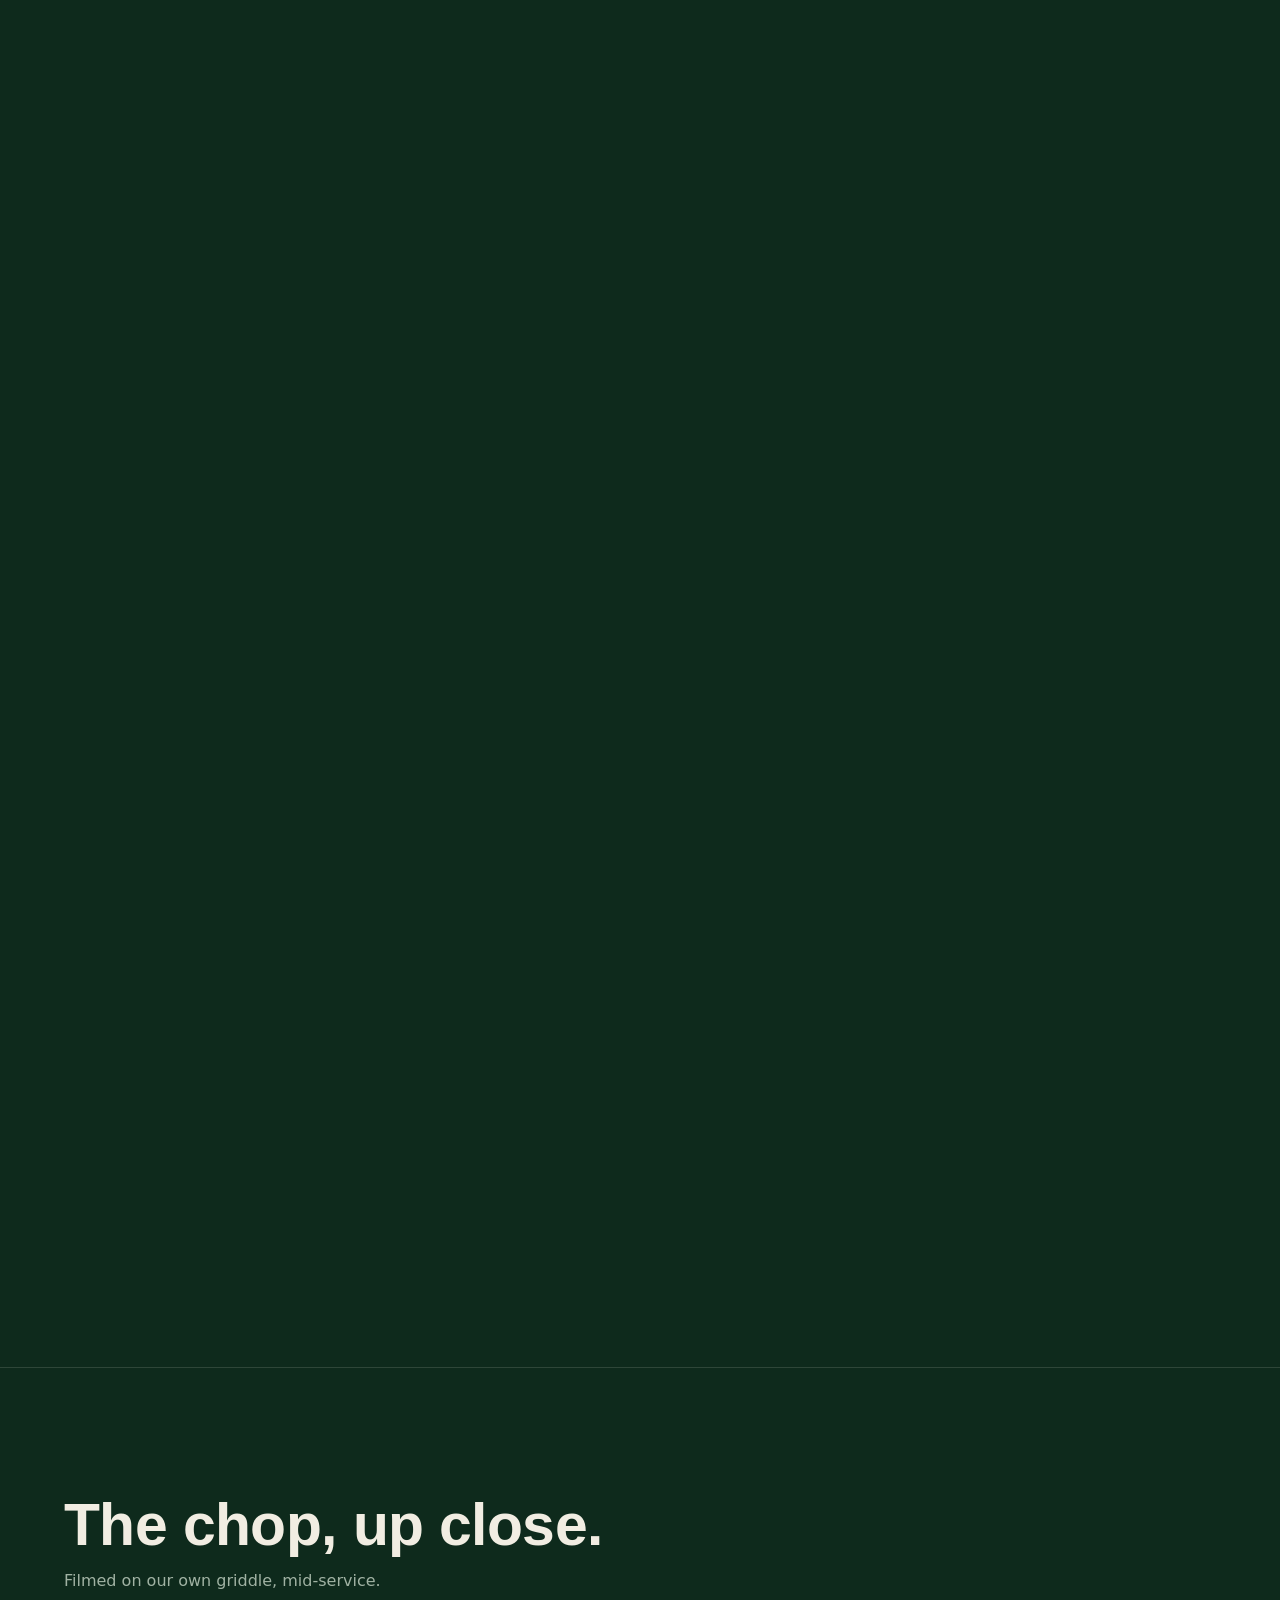
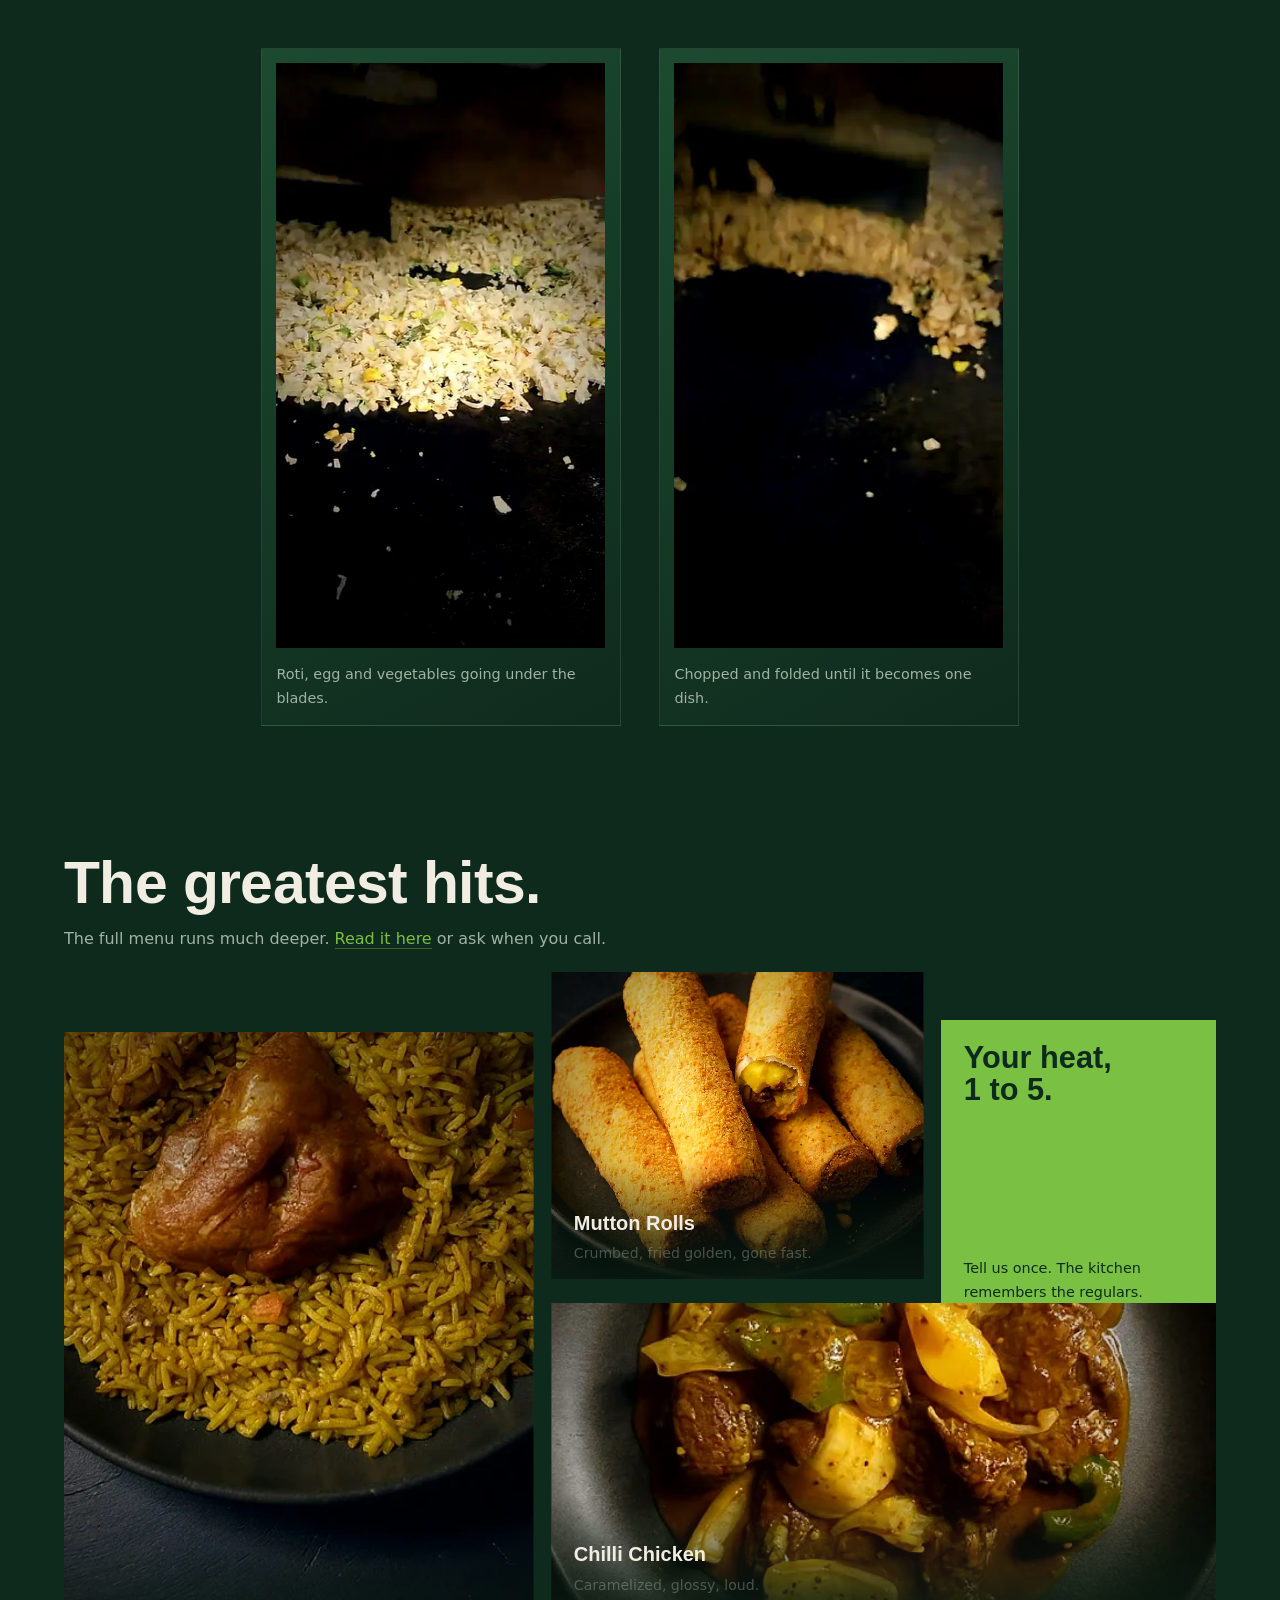
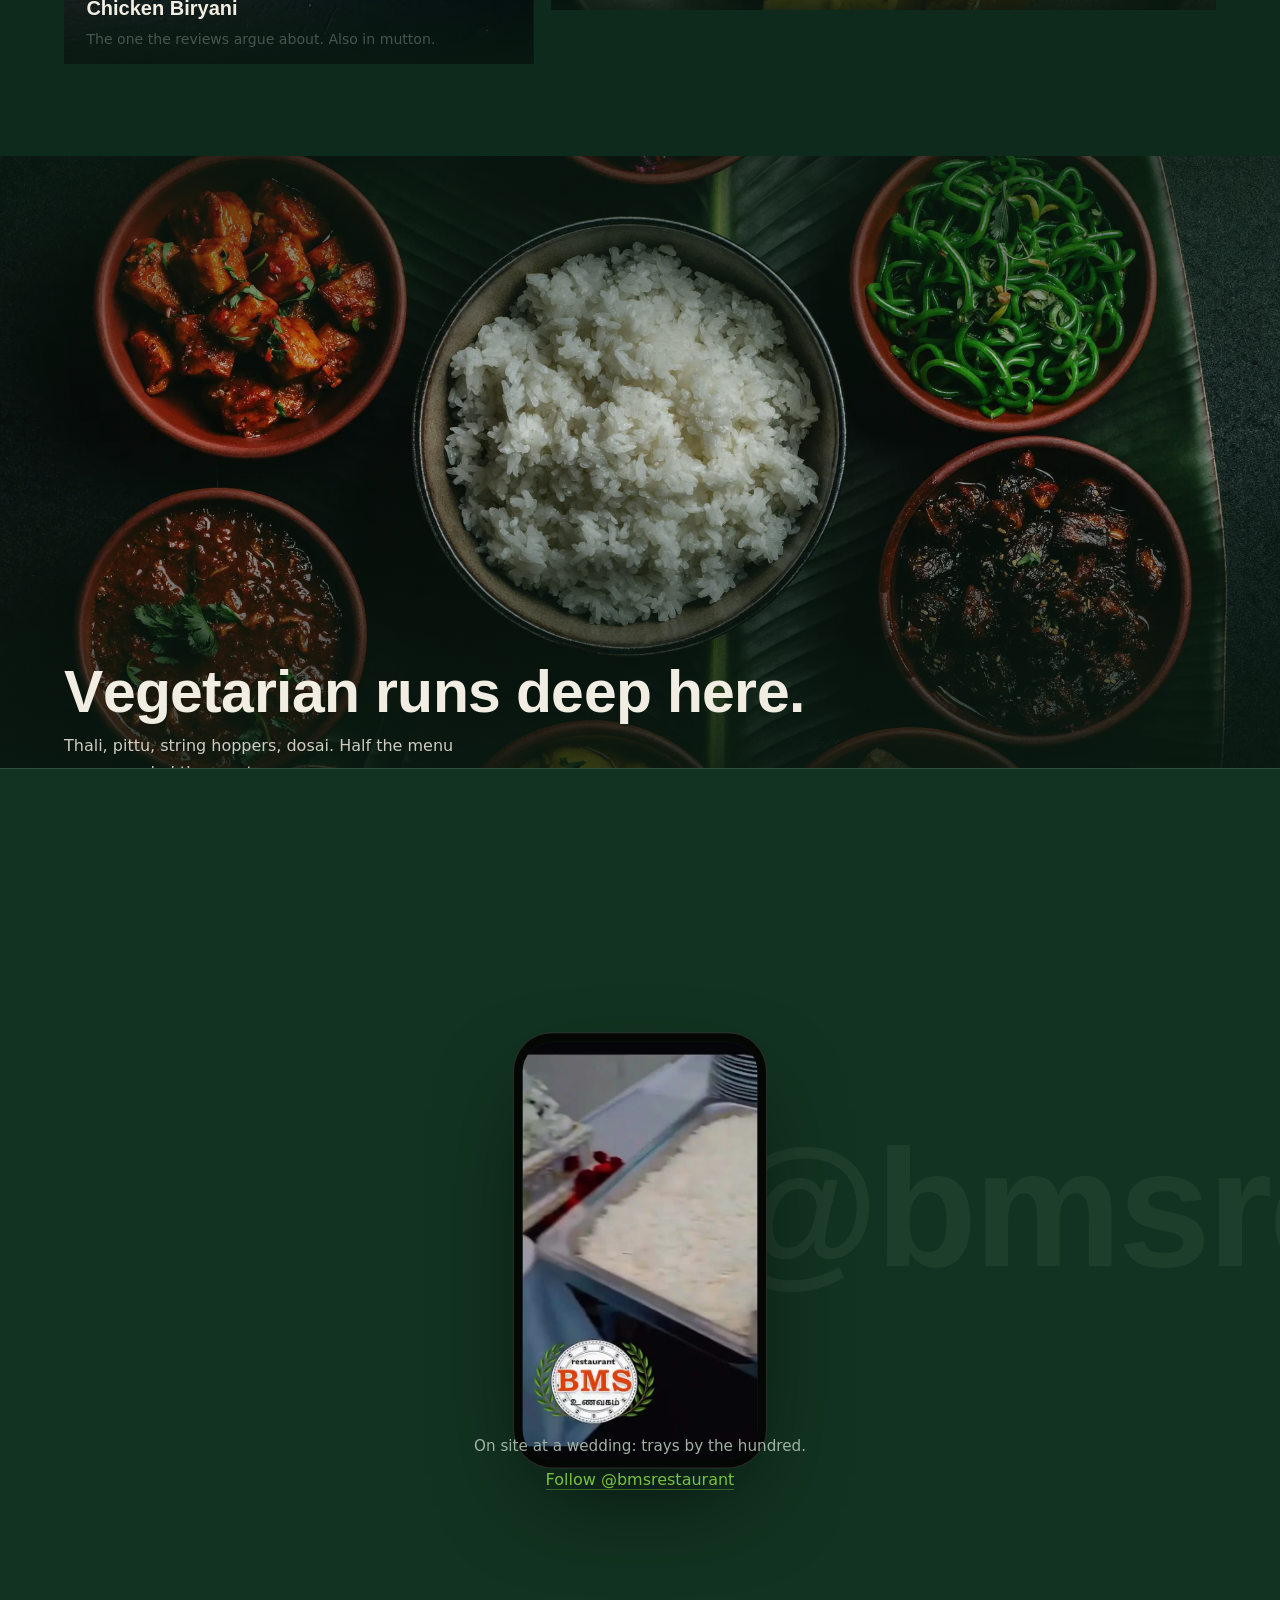
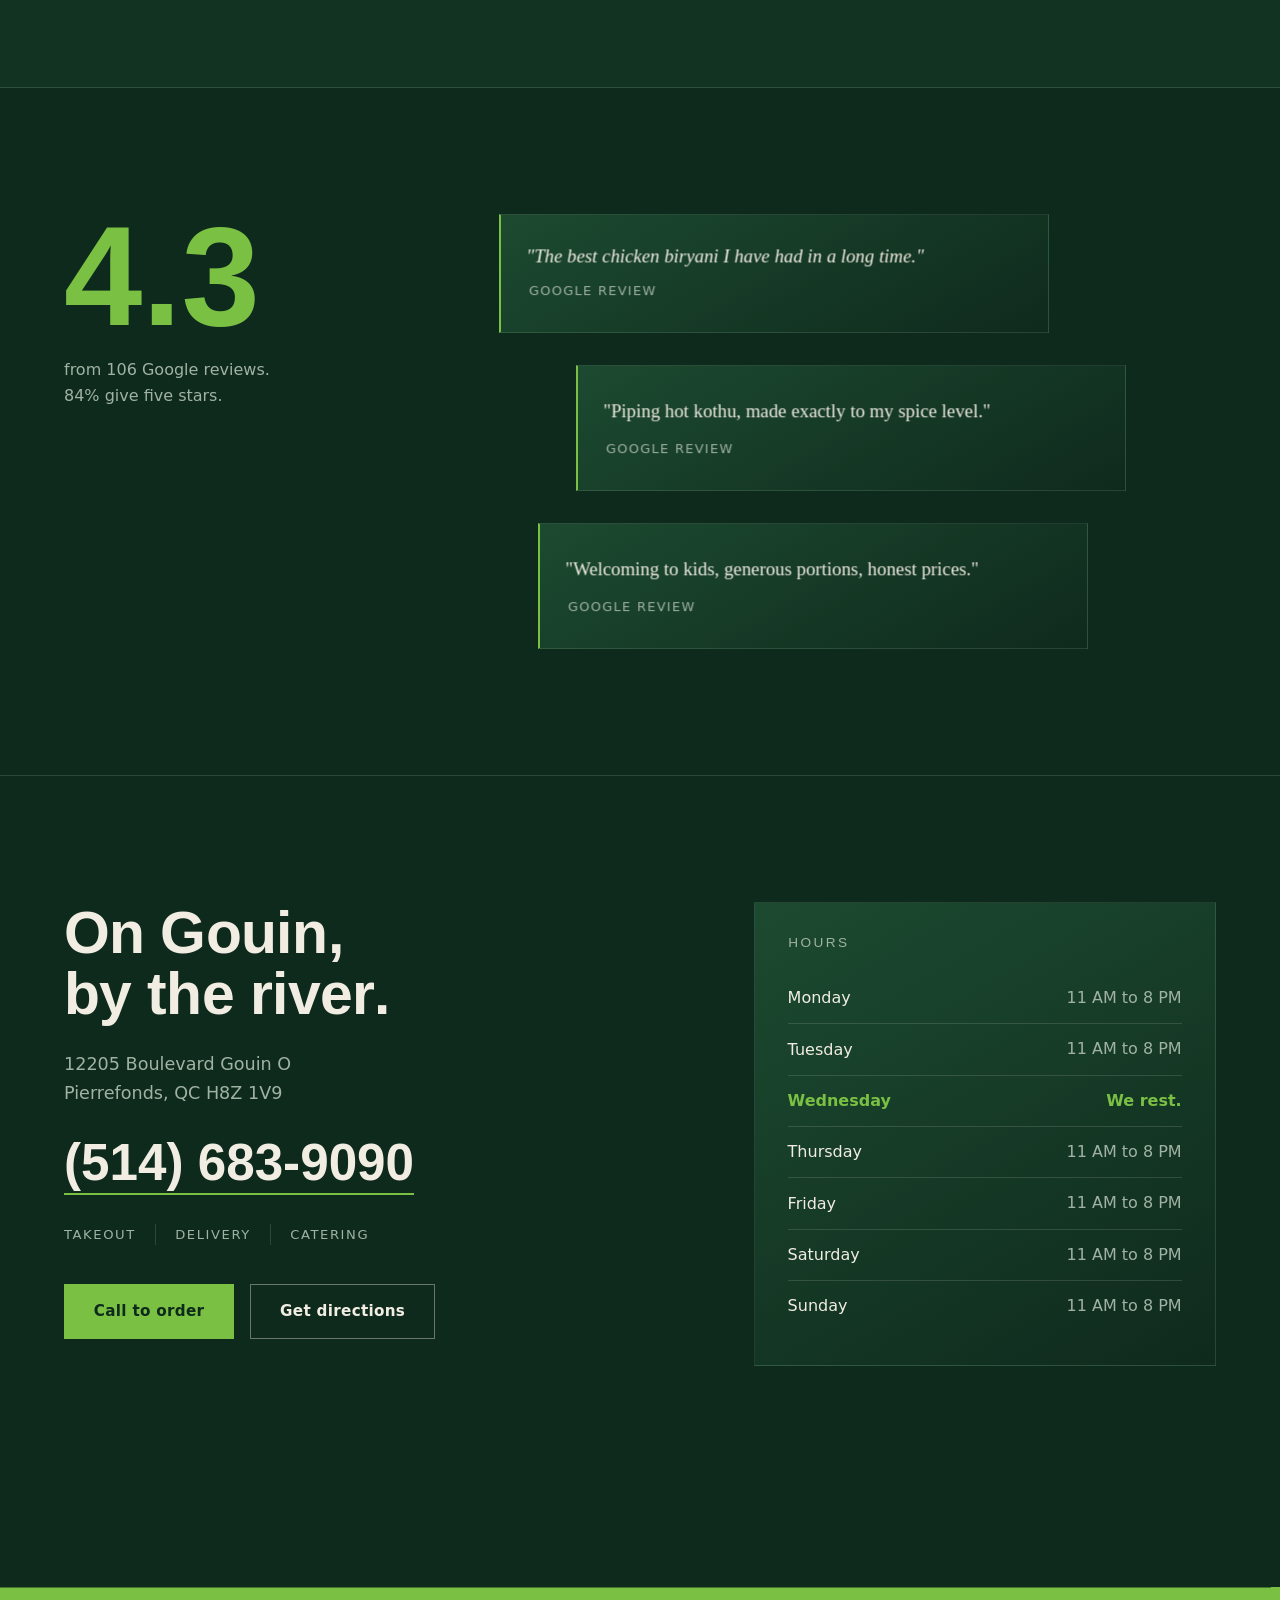
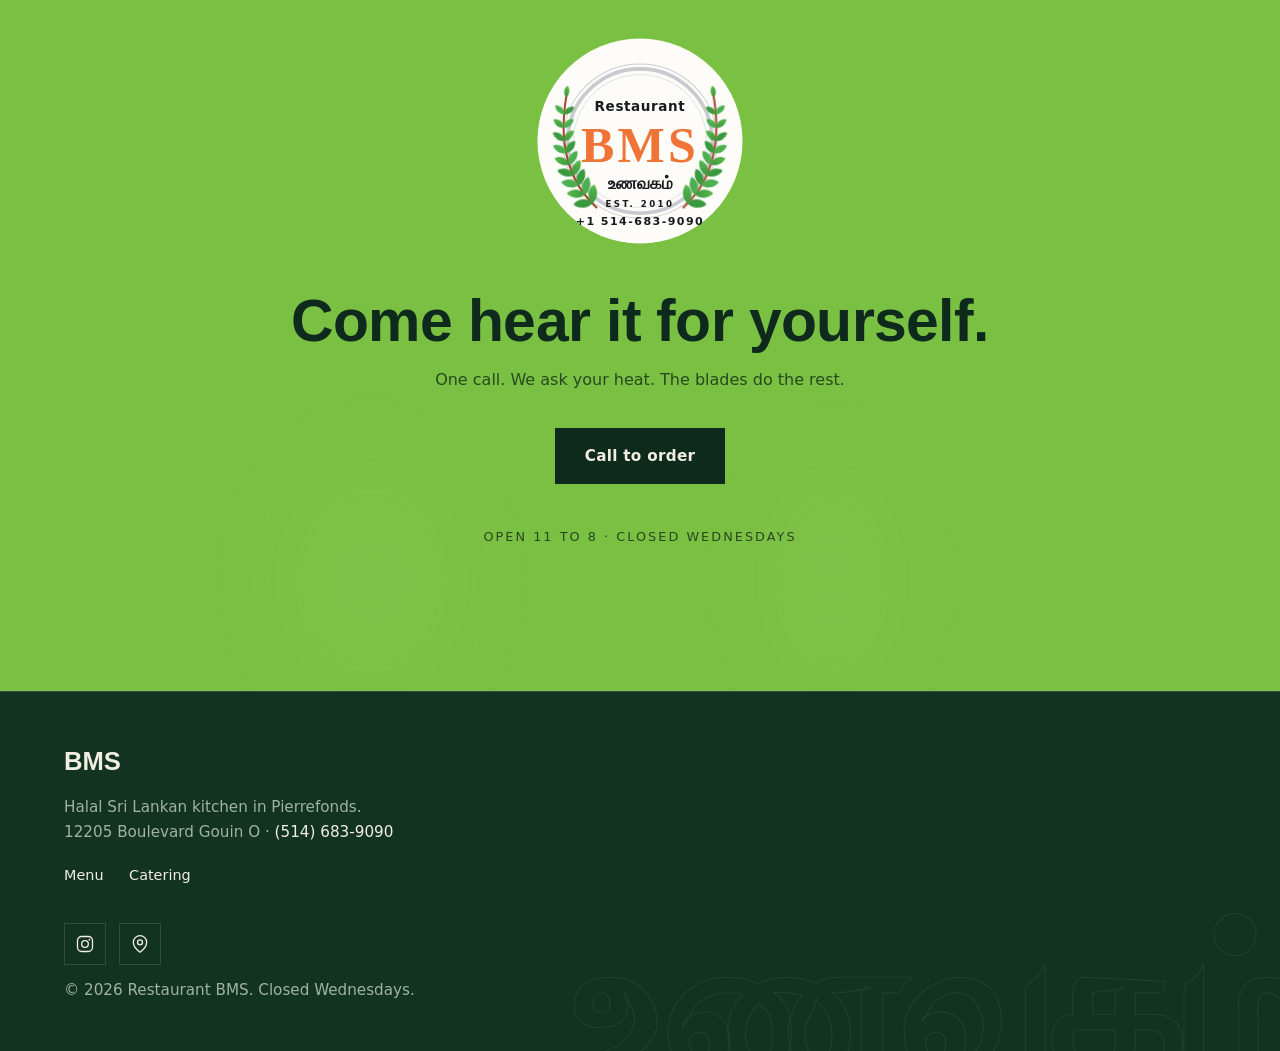
==== commit 23ce7c32: "Install Vercel Web Analytics ## Vercel Web Analytics Installation Complete  Successfully installed a" ====
--- a/index.html
+++ b/index.html
@@ -56,6 +56,7 @@
   ]
 }
 </script>
+<script defer src="https://cdn.vercel-insights.com/v1/script.js"></script>
 </head>
 <body>
 
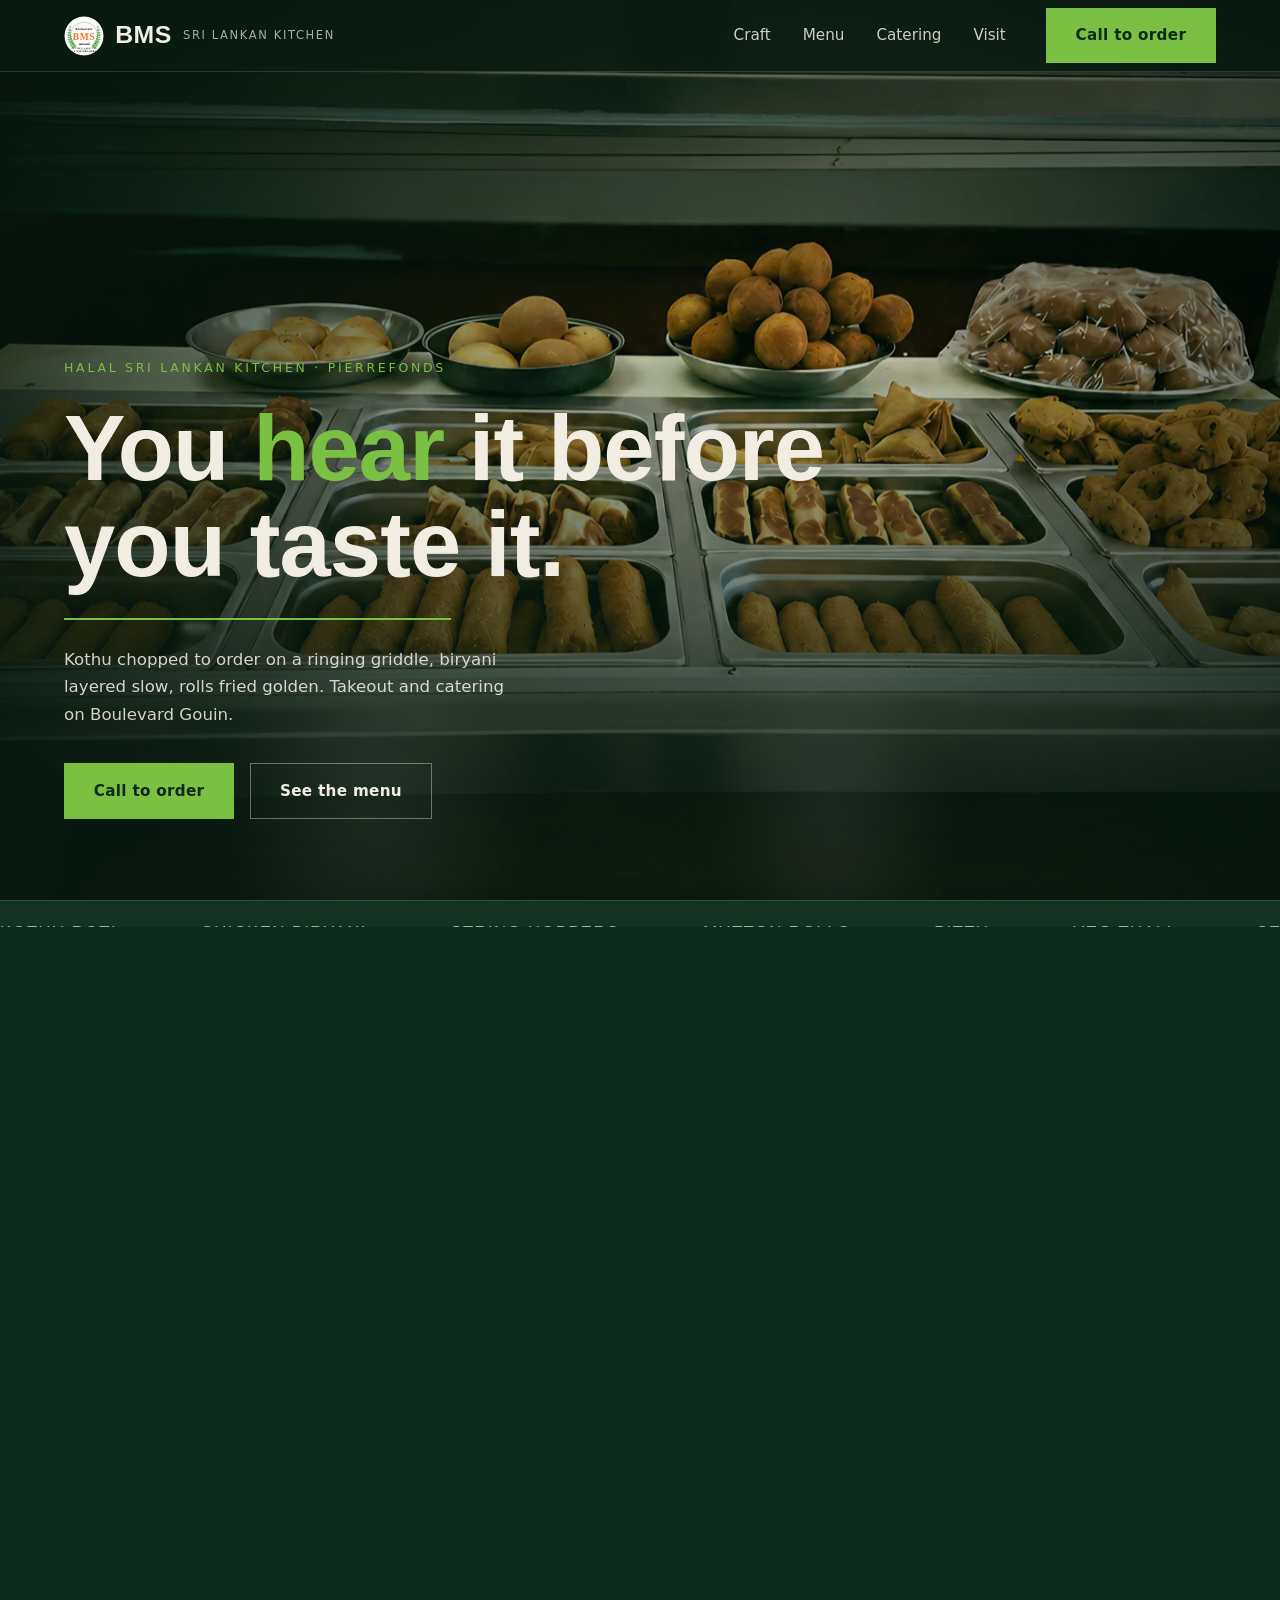
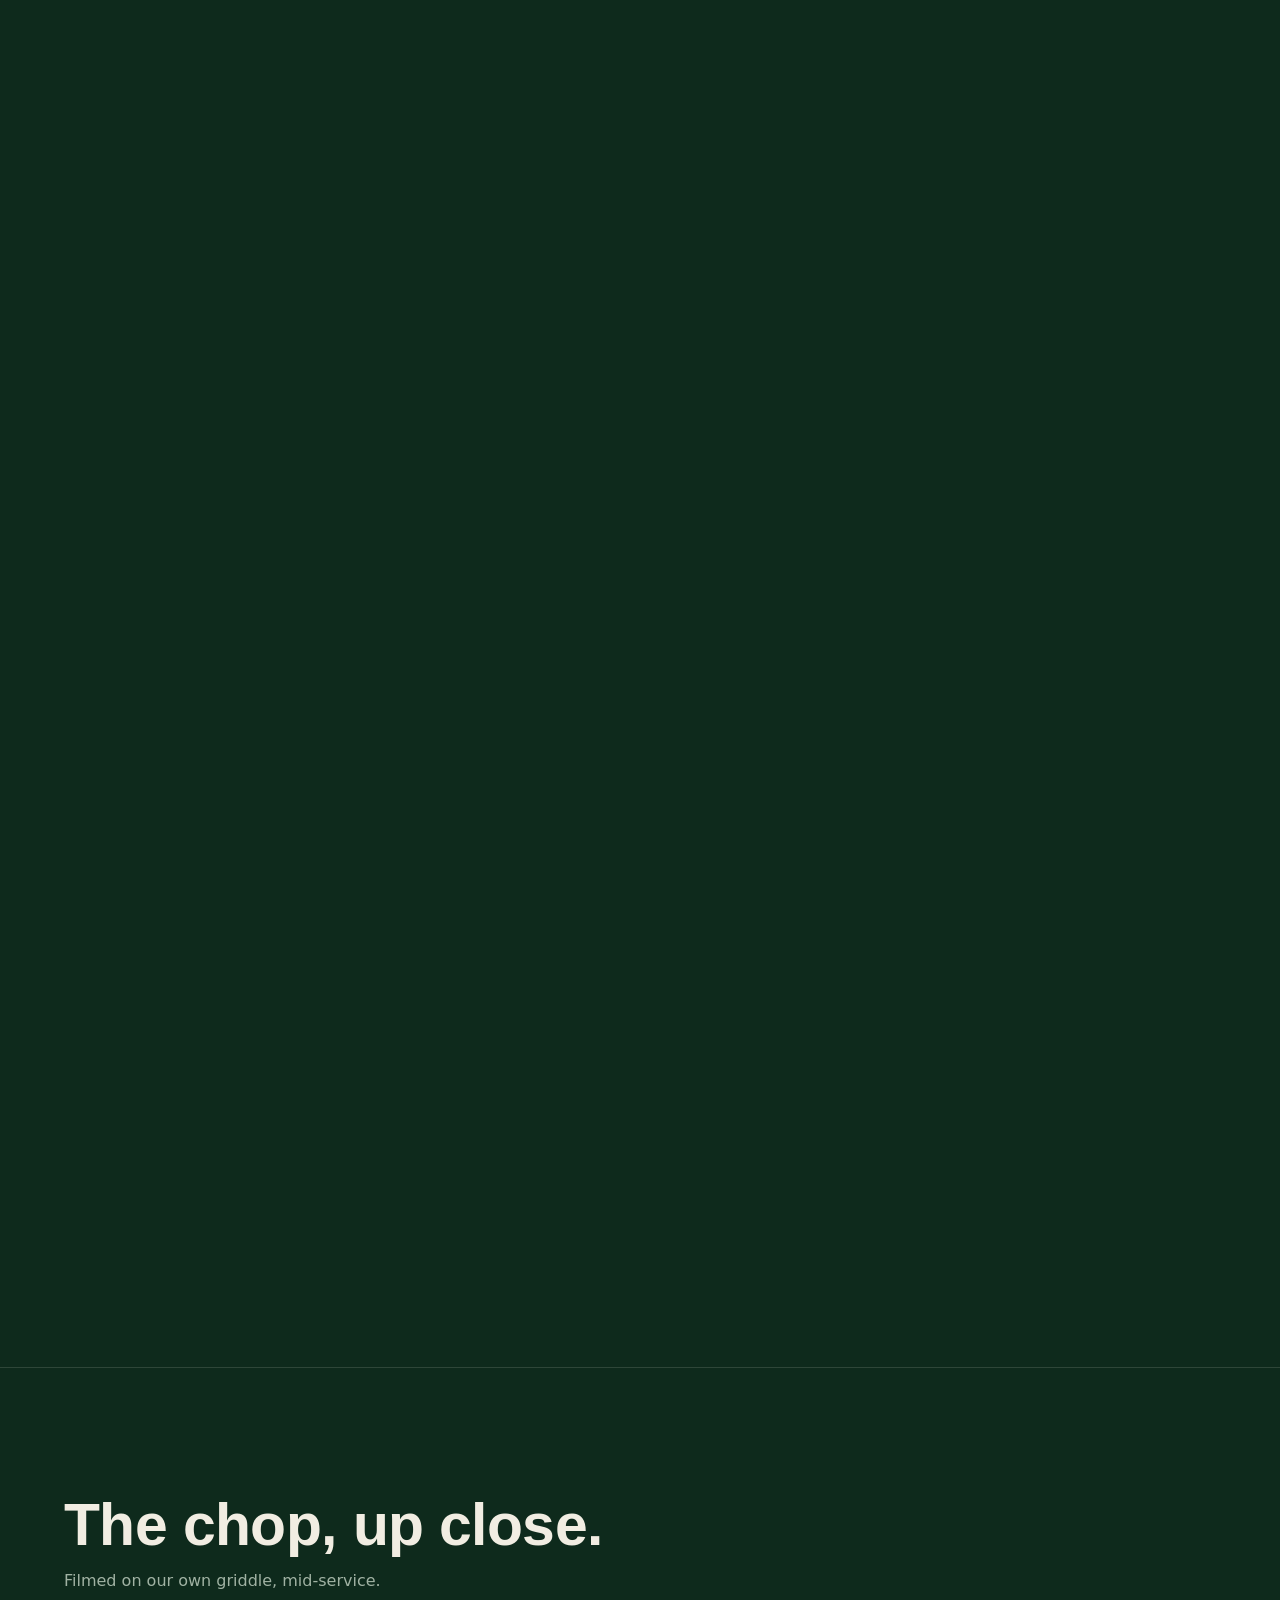
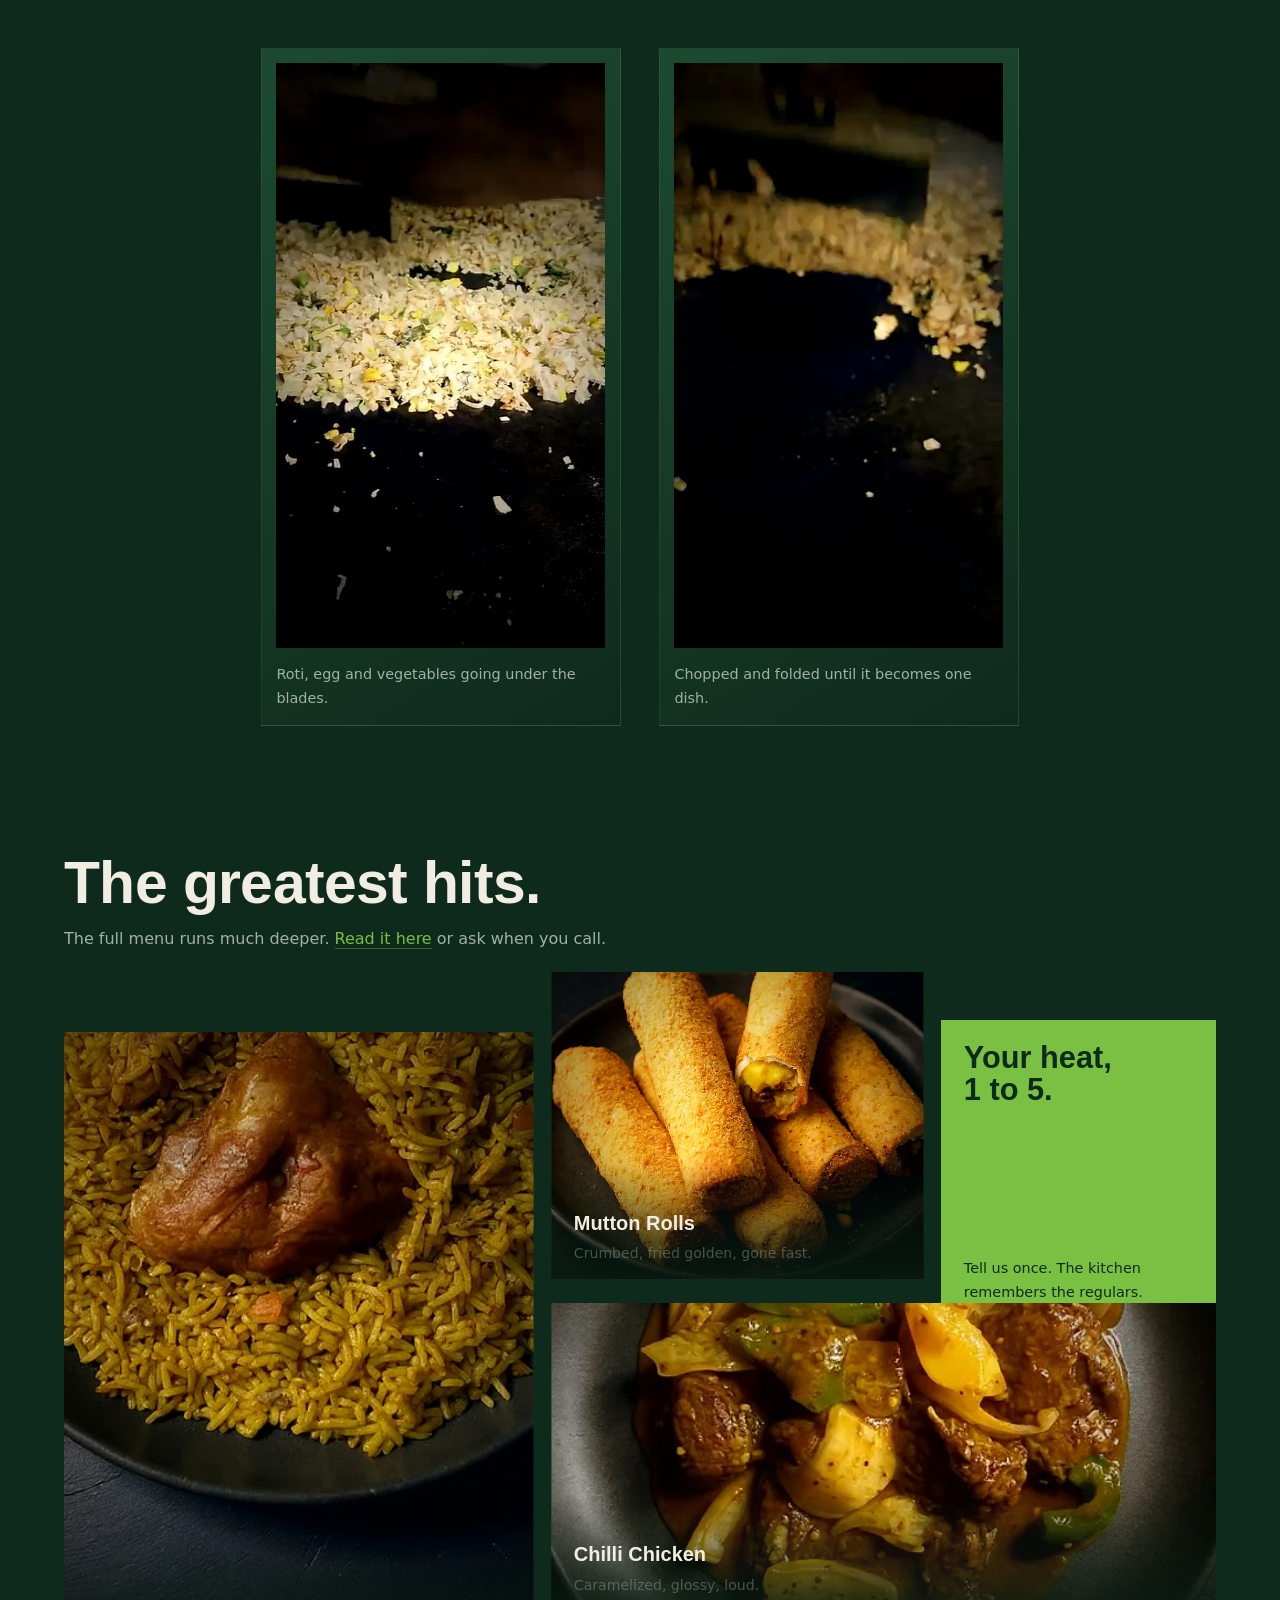
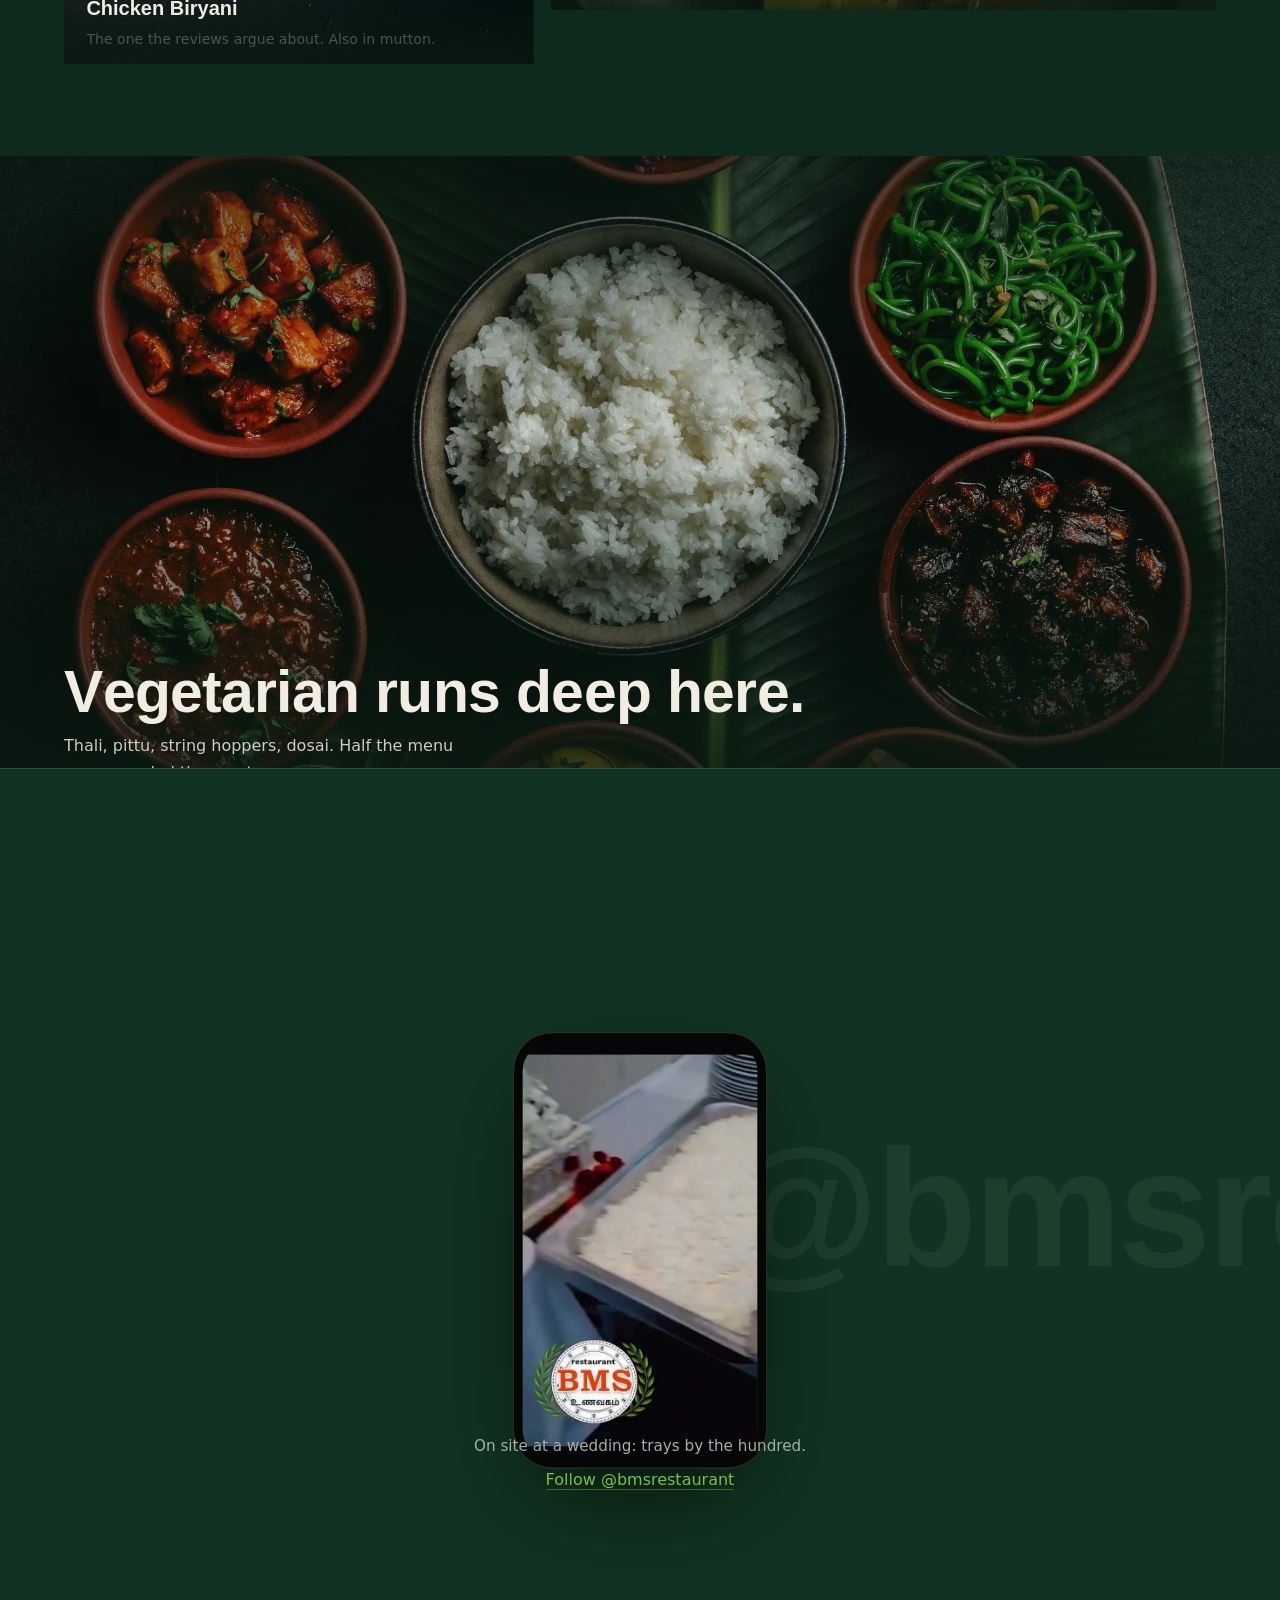
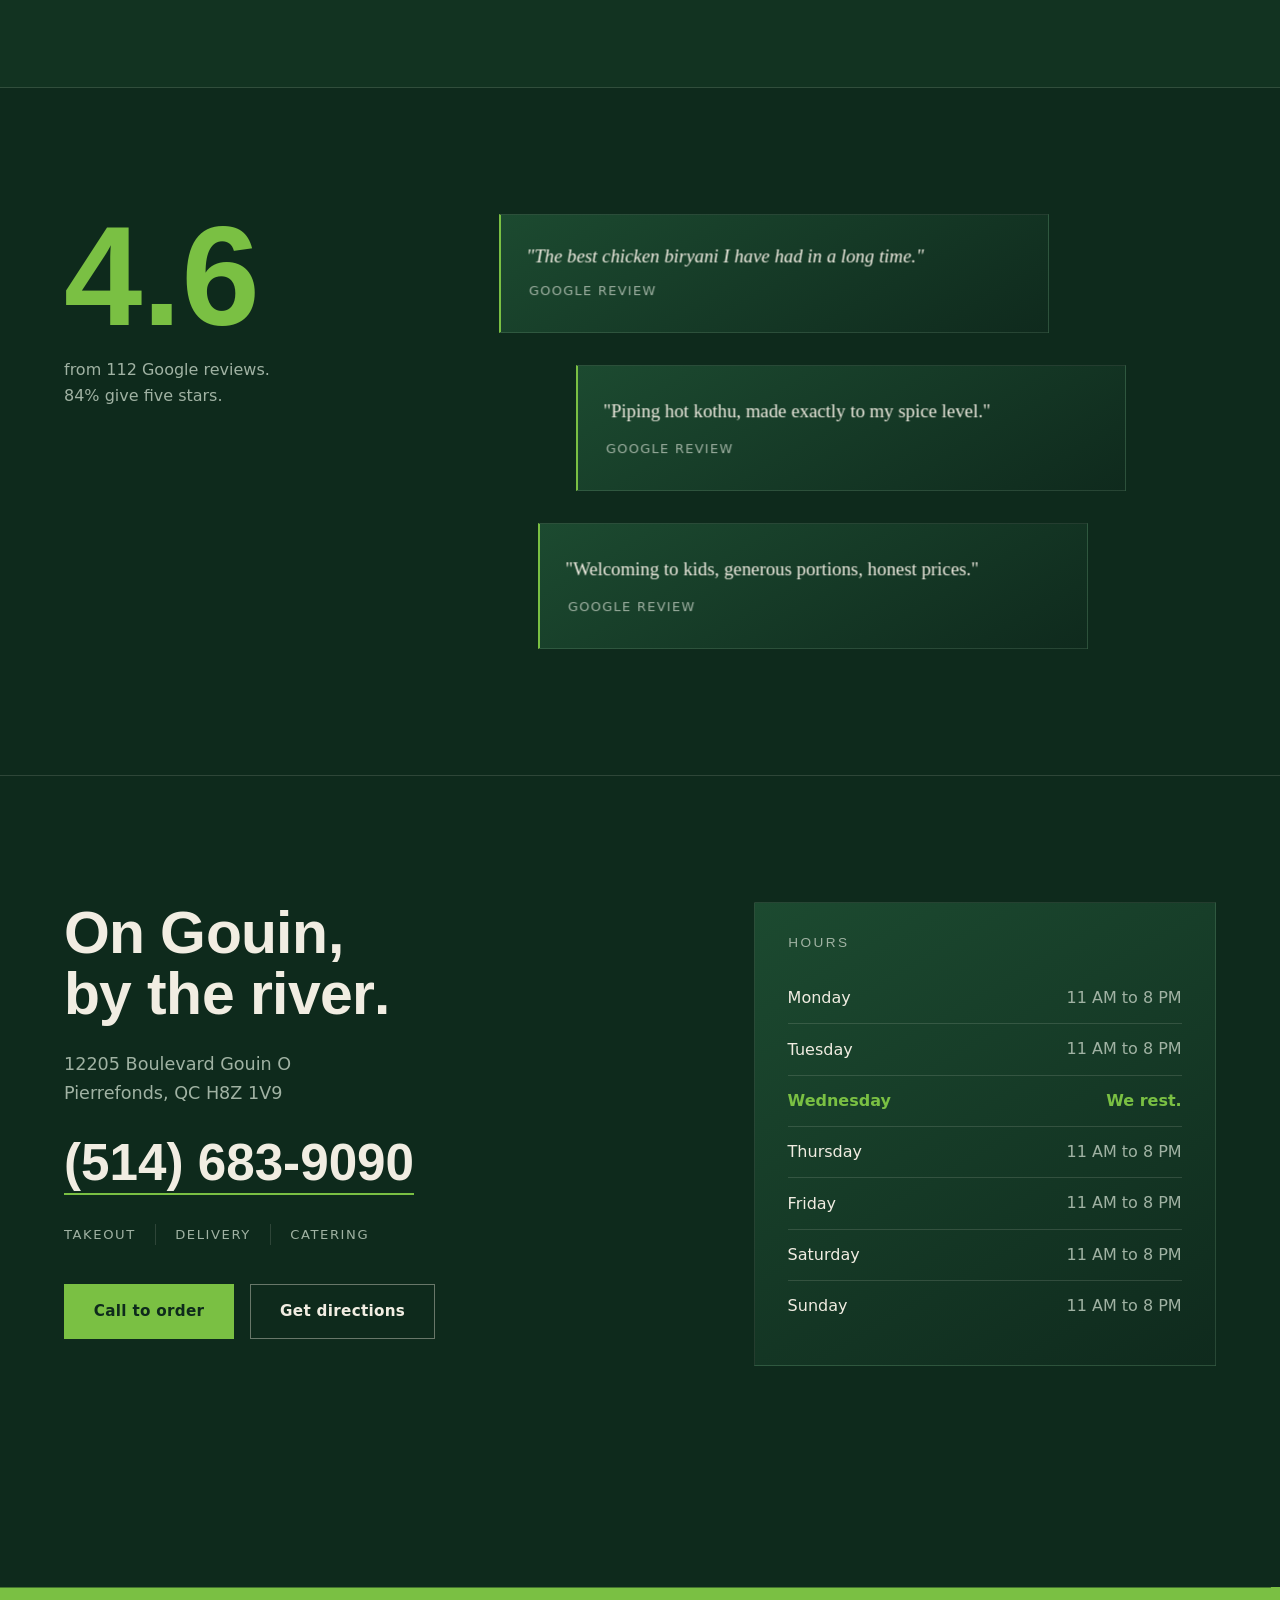
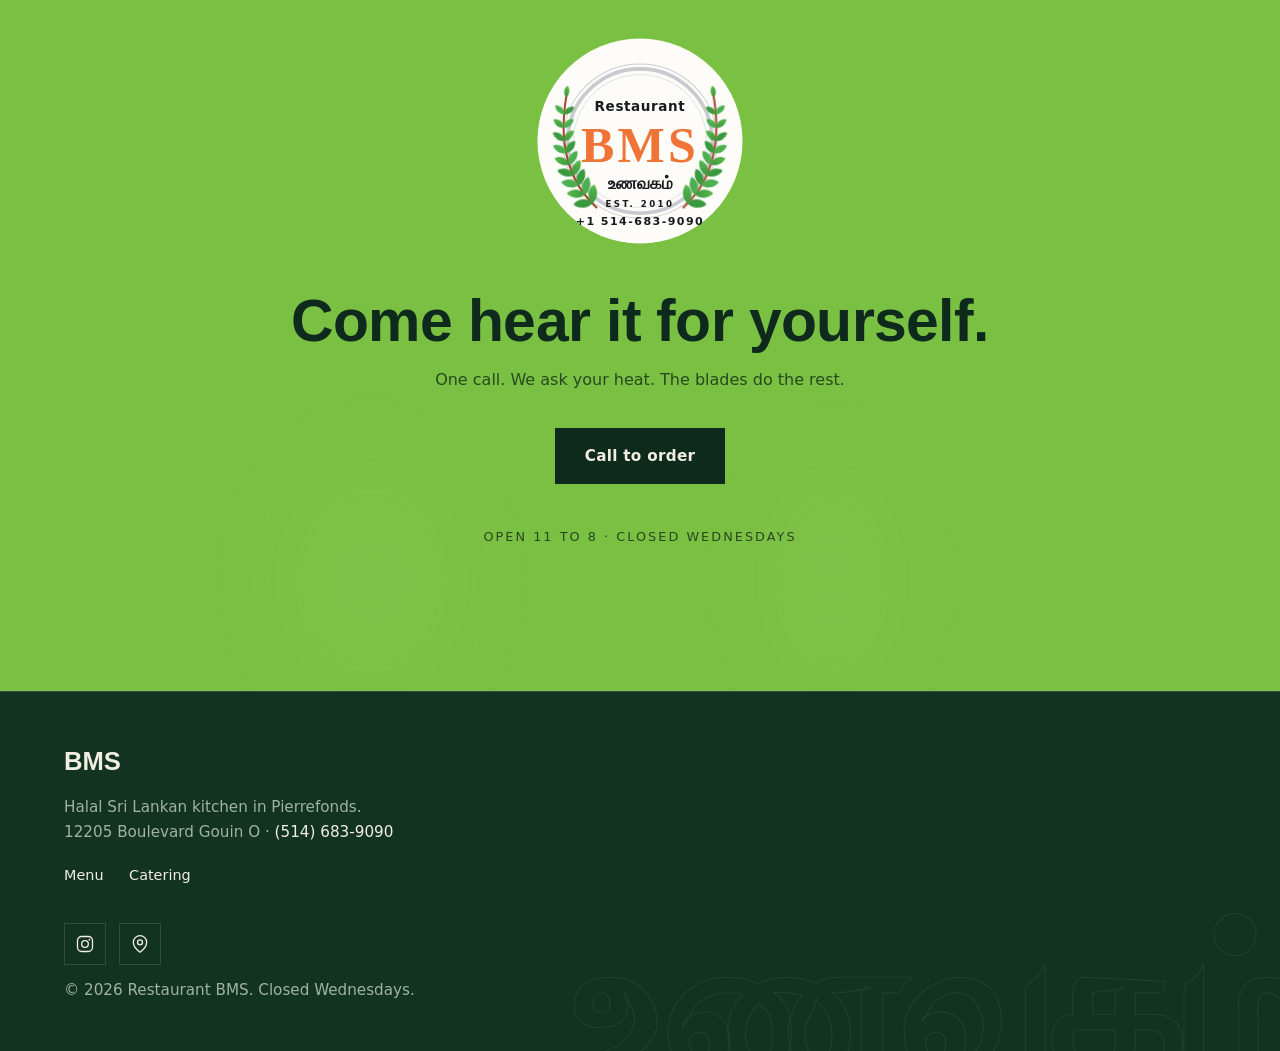
==== commit 501b5fc6: "Reprice veg to $10 and chicken to $11 across six mains categories Vegetarian and chicken lines in Ko" ====
--- a/index.html
+++ b/index.html
@@ -12,9 +12,9 @@
 <meta property="og:type" content="website">
 <meta property="og:image" content="img/hero-counter.jpg">
 
-<link rel="icon" type="image/svg+xml" href="img/logo.svg?v=51">
-<link rel="preload" as="image" href="img/hero-counter.webp?v=51" media="(min-width: 761px)" fetchpriority="high">
-<link rel="preload" as="image" href="img/hero-counter-mobile.webp?v=51" media="(max-width: 760px)" fetchpriority="high">
+<link rel="icon" type="image/svg+xml" href="img/logo.svg?v=52">
+<link rel="preload" as="image" href="img/hero-counter.webp?v=52" media="(min-width: 761px)" fetchpriority="high">
+<link rel="preload" as="image" href="img/hero-counter-mobile.webp?v=52" media="(max-width: 760px)" fetchpriority="high">
 <script>
 /* Pre-paint: skip the opening splash on repeat views and for reduced motion.
    Runs before first paint so there is never a flash either way.
@@ -31,7 +31,7 @@
 </script>
 <link rel="preconnect" href="https://api.fontshare.com" crossorigin>
 <link href="https://api.fontshare.com/v2/css?f[]=clash-display@500,600,700&f[]=satoshi@400,500,700&f[]=zodiak@400,401,500&display=swap" rel="stylesheet">
-<link rel="stylesheet" href="styles.css?v=51">
+<link rel="stylesheet" href="styles.css?v=52">
 
 <script type="application/ld+json">
 {
@@ -56,7 +56,6 @@
   ]
 }
 </script>
-<script defer src="https://cdn.vercel-insights.com/v1/script.js"></script>
 </head>
 <body>
 
@@ -126,7 +125,7 @@
 <!-- ═══════════ NAV ═══════════ -->
 <header class="nav" id="nav">
   <a class="nav-brand" href="#top" aria-label="Restaurant BMS, home">
-    <img class="nav-logo" src="img/logo.svg?v=51" alt="" width="40" height="40">
+    <img class="nav-logo" src="img/logo.svg?v=52" alt="" width="40" height="40">
     <span class="nav-mark">BMS</span>
     <span class="nav-sub">Sri Lankan Kitchen</span>
   </a>
@@ -160,8 +159,8 @@
 <section class="hero" id="hero">
   <div class="hero-bg" aria-hidden="true">
     <picture>
-      <source media="(max-width: 760px)" srcset="img/hero-counter-mobile.webp?v=51">
-      <img src="img/hero-counter.webp?v=51" alt="" fetchpriority="high">
+      <source media="(max-width: 760px)" srcset="img/hero-counter-mobile.webp?v=52">
+      <img src="img/hero-counter.webp?v=52" alt="" fetchpriority="high">
     </picture>
     <div class="hero-scrim"></div>
     <div class="steam"></div>
@@ -222,11 +221,11 @@
     <p class="menu-note reveal">Filmed on our own griddle, mid-service.</p>
     <div class="gal-grid">
       <figure class="gal-item card reveal">
-        <video class="gal-v" data-src="media/kitchen-1.mp4?v=51" poster="media/kitchen-1.webp?v=51" muted loop playsinline preload="none"></video>
+        <video class="gal-v" data-src="media/kitchen-1.mp4?v=52" poster="media/kitchen-1.webp?v=52" muted loop playsinline preload="none"></video>
         <figcaption>Roti, egg and vegetables going under the blades.</figcaption>
       </figure>
       <figure class="gal-item card reveal" style="--d:.12s">
-        <video class="gal-v" data-src="media/kitchen-2.mp4?v=51" poster="media/kitchen-2.webp?v=51" muted loop playsinline preload="none"></video>
+        <video class="gal-v" data-src="media/kitchen-2.mp4?v=52" poster="media/kitchen-2.webp?v=52" muted loop playsinline preload="none"></video>
         <figcaption>Chopped and folded until it becomes one dish.</figcaption>
       </figure>
     </div>
@@ -241,12 +240,12 @@
 
     <div class="bento">
       <figure class="cell cell-biryani iw" style="--d:.05s">
-        <img src="img/cat-biryani.webp?v=51" alt="Sri Lankan chicken biryani with turmeric-gold rice and a spiced fried piece" loading="lazy">
+        <img src="img/cat-biryani.webp?v=52" alt="Sri Lankan chicken biryani with turmeric-gold rice and a spiced fried piece" loading="lazy">
         <figcaption><strong>Chicken Biryani</strong><span>The one the reviews argue about. Also in mutton.</span></figcaption>
       </figure>
 
       <figure class="cell cell-rolls iw" style="--d:.12s">
-        <img src="img/mutton-rolls.webp?v=51" alt="Golden crumbed mutton rolls on a dark plate, one cut open" loading="lazy">
+        <img src="img/mutton-rolls.webp?v=52" alt="Golden crumbed mutton rolls on a dark plate, one cut open" loading="lazy">
         <figcaption><strong>Mutton Rolls</strong><span>Crumbed, fried golden, gone fast.</span></figcaption>
       </figure>
 
@@ -256,7 +255,7 @@
       </div>
 
       <figure class="cell cell-chili iw" style="--d:.26s">
-        <img src="img/cat-devil.webp?v=51" alt="Devilled chicken in glossy red sauce with peppers" loading="lazy">
+        <img src="img/cat-devil.webp?v=52" alt="Devilled chicken in glossy red sauce with peppers" loading="lazy">
         <figcaption><strong>Chilli Chicken</strong><span>Caramelized, glossy, loud.</span></figcaption>
       </figure>
     </div>
@@ -461,10 +460,10 @@
   </div>
 </footer>
 
-<script src="js/lenis.min.js?v=51"></script>
-<script src="js/gsap.min.js?v=51"></script>
-<script src="js/ScrollTrigger.min.js?v=51"></script>
-<script src="app.js?v=51"></script>
-<script src="js/motion.js?v=51"></script>
+<script src="js/lenis.min.js?v=52"></script>
+<script src="js/gsap.min.js?v=52"></script>
+<script src="js/ScrollTrigger.min.js?v=52"></script>
+<script src="app.js?v=52"></script>
+<script src="js/motion.js?v=52"></script>
 </body>
 </html>
